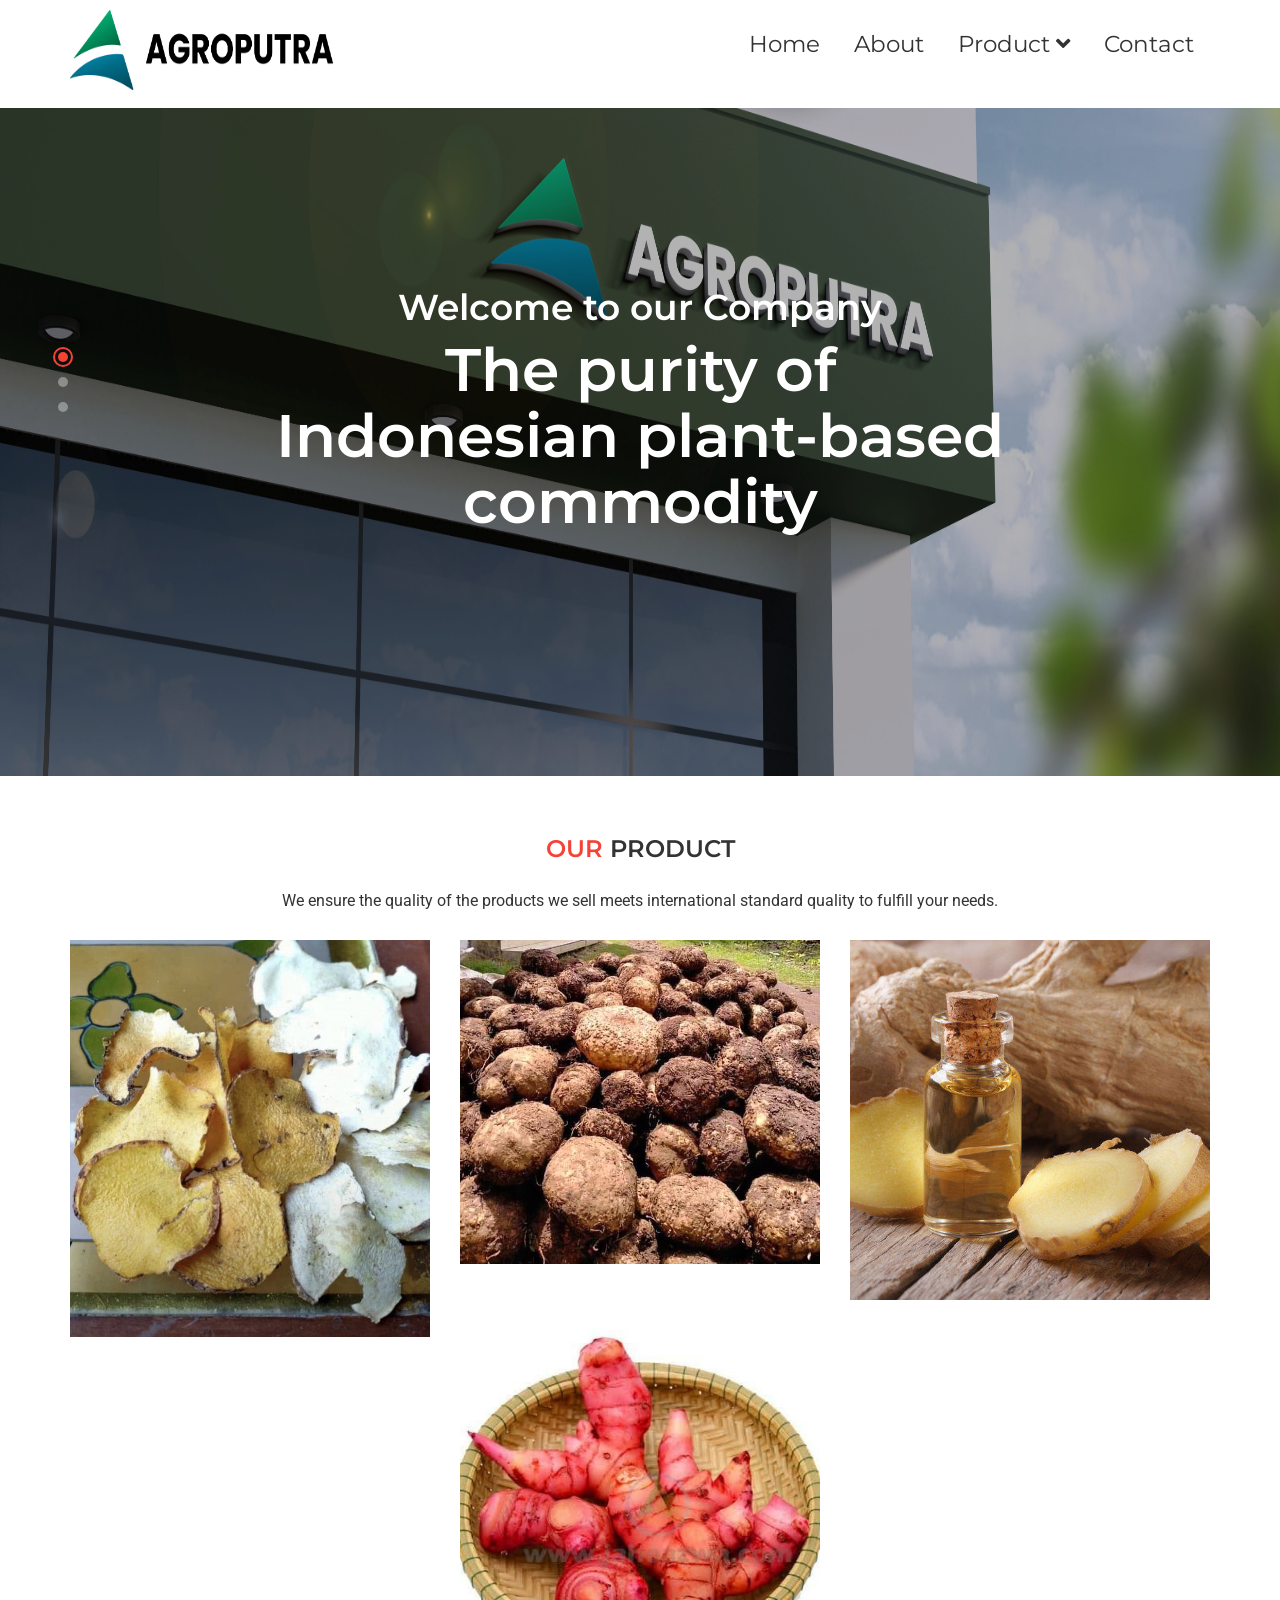
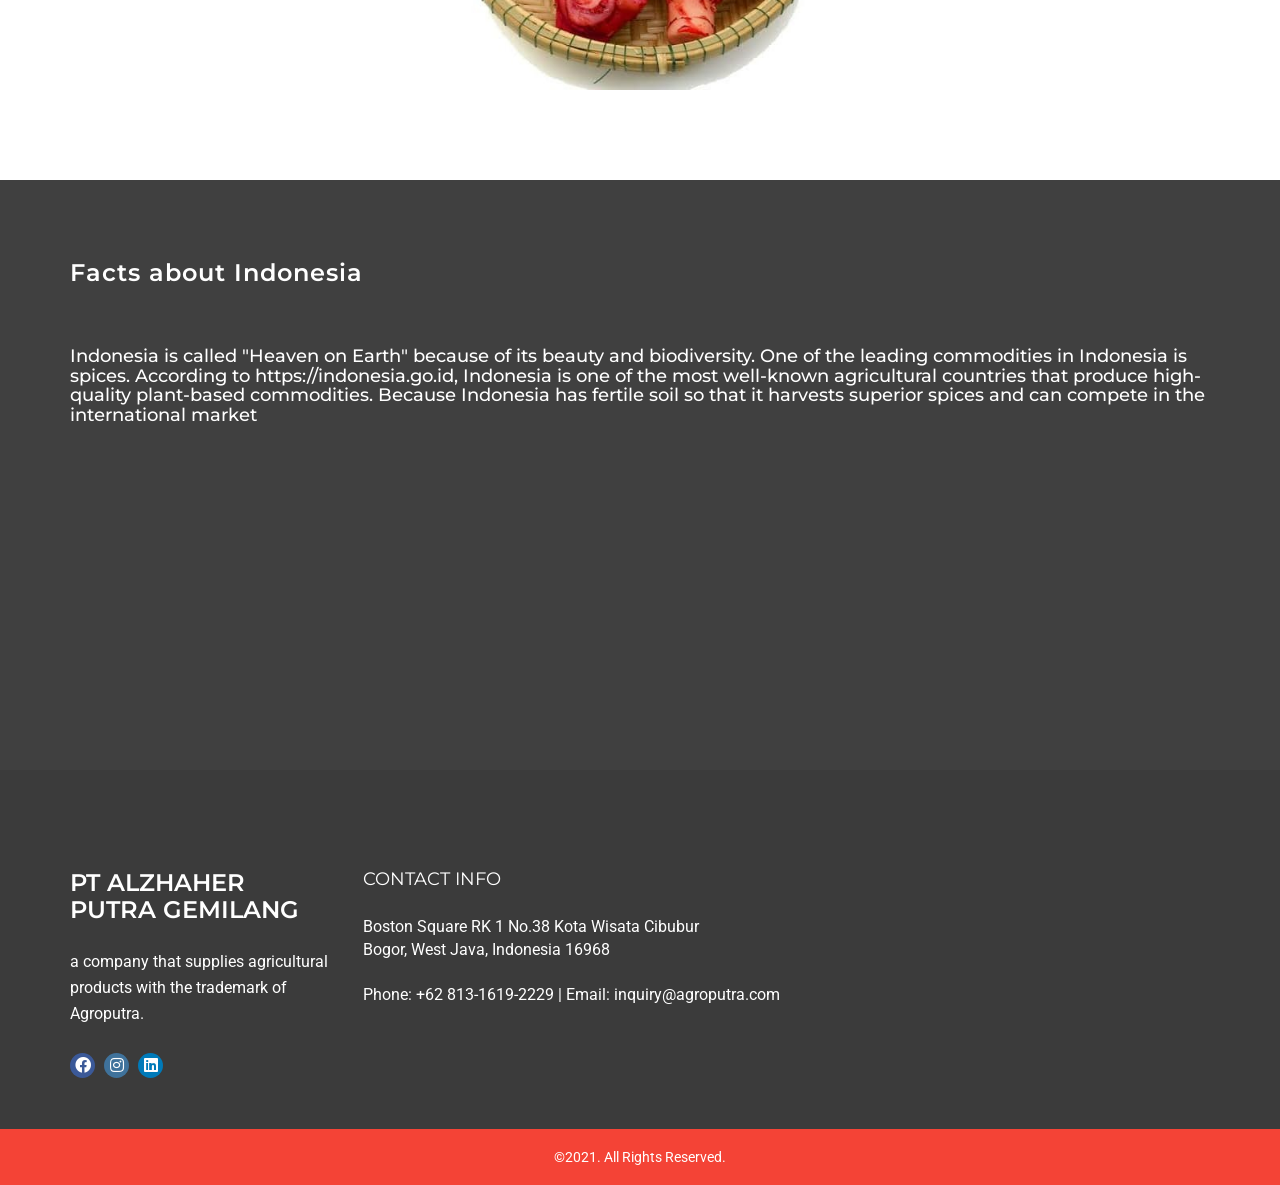
==== index.html @ 20c2b476 "eksporRempah" ====
<!doctype html>
<html class="no-js" lang="">
    
<!-- Mirrored from www.theasianweb.com/realestate/ by HTTrack Website Copier/3.x [XR&CO'2014], Wed, 30 Jun 2021 09:24:02 GMT -->
<head>
        <meta charset="utf-8">
        <meta http-equiv="x-ua-compatible" content="ie=edge">
        <title>Rempah Jaya | Home</title>
        <meta name="description" content="">
        <meta name="viewport" content="width=device-width, initial-scale=1">

        <link rel="apple-touch-icon" href="apple-touch-icon.html">
        <!-- Place favicon.ico in the root directory -->

        <!-- All CSS here -->
        <!-- bootstrap v3.3.6 CSS -->
        <link rel="stylesheet" href="css/bootstrap.min.css">
        <!-- animate CSS -->
        <link rel="stylesheet" href="css/animate.css">
        <!-- jquery-ui.min CSS -->
        <link rel="stylesheet" href="css/jquery-ui.min.css">
        <!-- bootstrap select CSS -->
        <link rel="stylesheet" href="css/bootstrap-select.min.css">
        <!-- magnific popup CSS -->
        <link rel="stylesheet" href="css/magnific-popup.css">
        <!-- owl.carousel CSS -->
        <link rel="stylesheet" href="css/owl.carousel.css">
        <!-- bxslider CSS -->
        <link rel="stylesheet" href="css/jquery.bxslider.css">
        <!-- slick CSS -->
        <link rel="stylesheet" href="css/slick.css">
        <link rel="stylesheet" href="css/slick-theme.css">
        <!-- font-awesome CSS -->
        <link rel="stylesheet" href="css/font-awesome.min.css">
        <!-- meanmenu css -->
        <link rel="stylesheet" href="css/meanmenu.min.css">
        <!-- style CSS -->
        <link rel="stylesheet" href="style.css">
        <!-- responsive CSS -->
        <link rel="stylesheet" href="css/responsive.css">
        <link href="fontawesome/css/fontawesome.css" rel="stylesheet">
        <link href="fontawesome/css/brands.css" rel="stylesheet">
        <link href="fontawesome/css/solid.css" rel="stylesheet">
        <!-- modernizr CSS -->
        <script src="js/vendor/modernizr-2.8.3.min.js"></script>
    </head>
    <body>
        <!--[if lt IE 8]>
            <p class="browserupgrade">You are using an <strong>outdated</strong> browser. Please <a href="http://browsehappy.com/">upgrade your browser</a> to improve your experience.</p>
        <![endif]-->

        <!-- Header Area -->
        <header>
        	<div class="header-v1">
            	<div class="header-top">
                	<div class="container">
                    </div>
                </div>
                <div class="header-navbar navbar-default navbar-fixed-top" style="background-color: white;">
                	<div class="container">
                    	<div class="row">
                        	<div class="col-md-3 col-sm-12 col-xs-12">
                            	<div class="header-logo">
                                	<a href="index.html">
                                        <img src="images/logo/logo-v1.png" alt="" style="margin-top: 5px;"/>
                                    </a>
                                </div>
                            </div>
                            <div class="col-md-9 col-sm-12 col-xs-12">
                                <div class="phone-menu"><i class="fa fa-bars show-menu" ></i></div>
                            	<div class="main-menu text-center" style="display: flex; justify-content: flex-end;">
                                	<nav class="navbar">
                                    	<ul>
                                        	<li class="">
                                                <a href="index.html" style="font-size: 23px;">Home</a>
                                                
                                            </li>
                                            <li><a href="about.html" style="font-size: 23px;">About</a></li>
                                            <li>
                                                <a style="font-size: 23px;">Product <i class="fa fa-angle-down"></i></a>
                                                <ul>
                                                    <li><a href="product-jahe.html">Ginger</a></li>
                                                    <li><a href="product-porang.html">Konjac</a></li>
                                                    <!-- <li><a href="product-moringa.html">Moringa</a></li> -->
                                                </ul>
                                            </li>
                                            <!-- <li><a href="agent-list.html">Teams</a></li> -->
                                            <!-- <li>
                                                <a>Pages <i class="fa fa-angle-down"></i></a>
                                            	<ul>
                                                	<li><a href="about.html">About us</a></li>
                                                    <li><a href="agent-list.html">Agent list</a></li>
                                                    <li><a href="agent-profile.html">Agent profile</a></li>
                                                    <li><a href="blog-grid.html">Blog grid</a></li>
                                                    <li><a href="blog-sidebar.html">Blog sidebar</a></li>
                                                    <li><a href="property-list-one.html">property-list-one</a></li>
                                                    <li><a href="property-list-two.html">property-list-two</a></li>
                                                    <li><a href="property-details-one.html">property-details-one</a></li>
                                                    <li><a href="property-details-two.html">property-details-two</a></li>
                                                    <li><a href="contact-us.html">Contact us</a></li>
                                                </ul>
                                           	</li> -->
                                            <!-- <li>
                                                <a>Blog <i class="fa fa-angle-down"></i></a>
                                                <ul>
                                                    <li><a href="blog-grid.html">Blog grid</a></li>
                                                    <li><a href="blog-sidebar.html">Blog sidebar</a></li>
                                                </ul>
                                            </li> -->
                                            <li><a href="contact-us.html" style="font-size: 23px;">Contact</a></li>
                                        </ul>
                                    </nav>
                                </div>
                            </div>
                        </div>
                    </div>
                </div>
            </div>
            <!-- mobile-menu-area start -->
            <div class="mobile-menu-area">
              <div class="container">
                <div class="row">
                  <div class="col-md-12">
                    <div class="mobile-menu">
                      <nav id="dropdown">                     
                        <ul>
                            <li class="active">
                                <a href="index.html">Home</a>
                                
                            </li>
                            <li><a href="about.html">About</a></li>
                            <li>
                                <a>Product <i class="fa fa-angle-down"></i></a>
                                <ul>
                                    <li><a href="product-jahe.html">Ginger</a></li>
                                    <li><a href="product-porang.html">Konjac</a></li>
                                    <!-- <li><a href="product-moringa.html">Moringa</a></li> -->
                                </ul>
                            </li>
                            <!-- <li><a href="agent-list.html">Teams</a></li> -->
                            <!-- <li>
                                <a>Pages <i class="fa fa-angle-down"></i></a>
                                <ul>
                                    <li><a href="about.html">About us</a></li>
                                    <li><a href="agent-list.html">Agent list</a></li>
                                    <li><a href="agent-profile.html">Agent profile</a></li>
                                    <li><a href="blog-grid.html">Blog grid</a></li>
                                    <li><a href="blog-sidebar.html">Blog sidebar</a></li>
                                    <li><a href="property-list-one.html">property-list-one</a></li>
                                    <li><a href="property-list-two.html">property-list-two</a></li>
                                    <li><a href="property-details-one.html">property-details-one</a></li>
                                    <li><a href="property-details-two.html">property-details-two</a></li>
                                    <li><a href="contact-us.html">Contact us</a></li>
                                </ul>
                               </li> -->
                            <!-- <li>
                                <a>Blog <i class="fa fa-angle-down"></i></a>
                                <ul>
                                    <li><a href="blog-grid.html">Blog grid</a></li>
                                    <li><a href="blog-sidebar.html">Blog sidebar</a></li>
                                </ul>
                            </li> -->
                            <li><a href="contact-us.html">Contact</a></li>
                        </ul>
                      </nav>
                    </div>          
                  </div>
                </div>
              </div>
            </div>
            <!-- mobile-menu-area end -->
        </header><!-- /Header Area -->
        <!--Slider Area -->
        <section class="slider-area">
        	<div class="slider-home1">
            	<div class="slider-item">
                    <img src="images/slider/slider1-v1.jpg" alt="" />
                    <div class="content-area">
                    	<div class="container">
                            <div class="row">
                                <div class="col-md-8 col-md-offset-2 col-sm-12 col-xs-12 text-center" style="margin-top: 100px;">
                                	<div class="slider-content">
                                        <h1 style="color:white;">Welcome to our Company</h1>
                                        <h1 class="larg">The purity of Indonesian plant-based commodity</h1>
                                        <!-- <p>Lorem ipsum dolor sit amet consectetur adipiscing elit. Proin tellus elit ultricies at semper consectetur felis. Fusce eget ligula ut libero placerat tempor vulputate </p> -->
                                        <!-- <a href="#" class="btn btn-a">More Details</a> -->
                                    </div>
                                </div>
                            </div>
                        </div>
                    </div>
               	</div><!--/single Slider-->
                <div class="slider-item">
                    <img src="images/slider/slider2-v1.jpeg" alt="" />
                    <div class="content-area">
                    	<div class="container">
                            <div class="row">
                                <div class="col-md-8 col-md-offset-2 col-sm-12 col-xs-12 text-center" style="margin-top: 100px;">
                                	<div class="slider-content">
                                        <h1 style="color: white;">Our Mission</h1>
                                        <h1 class="larg">Delivering organic and pesticide-free plant-based commodity</h1>
                                        <!-- <p>Lorem ipsum dolor sit amet consectetur adipiscing elit. Proin tellus elit ultricies at semper consectetur felis. Fusce eget ligula ut libero placerat tempor vulputate </p> -->
                                        <!-- <a href="#" class="btn btn-a">Read More</a> -->
                                    </div>
                                </div>
                            </div>
                        </div>
                    </div>
               	</div><!--/single Slider-->
                <div class="slider-item">
                    <img src="images/slider/slider3-v1.jpeg" alt="" />
                    <div class="content-area">
                    	<div class="container">
                            <div class="row">
                                <div class="col-md-8 col-md-offset-2 col-sm-12 col-xs-12 text-center" style="margin-top: 100px;">
                                	<div class="slider-content">
                                        <h1 style="color: white;">Heaven on Earth</h1>
                                        <h1 class="larg">Indonesia is a beautiful country that has biodiversity</h1>
                                        <!-- <p>Lorem ipsum dolor sit amet consectetur adipiscing elit. Proin tellus elit ultricies at semper consectetur felis. Fusce eget ligula ut libero placerat tempor vulputate </p> --> 
                                        <!-- <a href="#" class="btn btn-a">Learn More</a> -->
                                    </div>
                                </div>
                            </div>
                        </div>
                    </div>
               	</div><!--/single Slider-->
                <!-- <div class="slider-item">
                    <img src="images/slider/slider4-v1.jpg" alt="" />
                    <div class="content-area">
                    	<div class="container">
                            <div class="row">
                                <div class="col-md-8 col-md-offset-2 col-sm-12 col-xs-12 text-center">
                                	<div class="slider-content">
                                        <h1>We are offering the</h1>
                                        <h1 class="larg">Best Real Estate Deals</h1>
                                        <p>Lorem ipsum dolor sit amet consectetur adipiscing elit. Proin tellus elit ultricies at semper consectetur felis. Fusce eget ligula ut libero placerat tempor vulputate </p>
                                        <a href="#" class="btn btn-a">Read More</a>
                                    </div>
                                </div>
                            </div>
                        </div>
                    </div>
               	</div>/single Slider -->
            </div>
        </section><!--/Slider Area -->
        <!--Filter Area -->
        <!--/Filter Area -->
        <!--Feature Properties Area -->
        <section class="properties-area section">
        	<div class="container">
            	<div class="row">
                	<div class="col-md-8 col-md-offset-2 col-sm-12 col-xs-12">
                    	<div class="section-heading-v1 text-center">
                            <h3><span>Our</span> product</h3>
                            <p>We ensure the quality of the products we sell meets international standard quality to fulfill your needs.</p>
                        </div>
                    </div>
                </div>
                <div class="row">
                    <div class="col-md-4 col-sm-6 col-xs-12 properties-image">
                        <a href="images/properties/porang-chip.jpg">
                            <figure>
                               <img src="images/properties/porang-chip.jpg" alt=""/>
                                <span class="image-cap"><i class="fa fa-plus"></i></span>
                            </figure>
                        </a>
                    </div>
                    <div class="col-md-4 col-sm-6 col-xs-12 properties-image">
                        <a href="images/properties/porang.jpg">
                            <figure>
                               <img src="images/properties/porang.jpg" alt=""/>
                                <span class="image-cap"><i class="fa fa-plus"></i></span>
                            </figure>
                        </a>
                    </div>
                	<div class="col-md-4 col-sm-6 col-xs-12 properties-image">
                    	<a href="images/properties/pop2.jpg">
                            <figure>
                               <img src="images/properties/pop2.jpg" alt=""/>
                                <span class="image-cap"><i class="fa fa-plus"></i></span>
                            </figure>
                        </a>
                    </div><!--/Single properties-image-->
                    <div class="col-md-4 col-sm-6 col-xs-12 properties-image">
                        <a href="images/properties/red-ginger.jpg">
                            <figure>
                               <img src="images/properties/red-ginger.jpg" alt=""/>
                                <span class="image-cap"><i class="fa fa-plus"></i></span>
                            </figure>
                        </a>
                    </div><!--/Single properties-image-->
                   <!--/Single properties-image-->
                    <!--/Single properties-image-->
                    <!-- <div class="col-md-4 col-sm-6 col-xs-12 properties-image">
                    	<a href="images/properties/properties-5-v1.jpg">
                            <figure>
                               <img src="images/properties/properties-5-v1.jpg" alt=""/>
                                <span class="image-cap"><i class="fa fa-plus"></i></span>
                            </figure>
                        </a>
                    </div>/Single properties-image -->
                </div>
            </div>
        </section><!--Feature Properties Area -->
        <!--Feature Area -->
        <section class="feature-area section" style="background-image:url(images/feature/background.jpeg); margin-bottom: -60px;">
        	<div class="container">
            	<div class="row">
                	<div class=" col-sm-12 col-xs-12">
                    	<div class="feature-content">
                        	<h3>Facts about Indonesia</h3>
                            <h4>Indonesia is called "Heaven on Earth" because of its beauty and biodiversity. One of the leading commodities in Indonesia is spices. According to https://indonesia.go.id, Indonesia is one of the most well-known agricultural countries that produce high-quality plant-based commodities. Because Indonesia has fertile soil so that it harvests superior spices and can compete in the international market</h4>
                            <!-- <ul>
                            	<li>
                                    <h4><i class="fa fa-user"></i> Quality</h4>
                                    <p>Kita menjaga kualitas produk agar tetap fresh.
                                    </p>
                                </li>
                                <li>
                                    <h4><i class="fa fa-image"></i> Commitment</h4>
                                    <p>Kita berkomitmen menjaga bla bla bla.
                                    </p>
                                </li>
                                <li>
                                    <h4><i class="fa fa-image"></i> Kosong</h4>
                                    <p>Real Homes theme provides various templates to fulfill the needs of real estate agents.
                                    </p>
                                </li>
                            </ul> -->
                        </div>
                    </div>
                    <!-- <div class="col-md-8">
                    	<div class="feature-image text-center">
                            <img src="images/feature/feature-v1.jpg" alt=""/>
                        </div>
                    </div> -->
                </div>
            </div>
        </section><!--/Feature Area -->
        <!--Recent Properties Area -->
        <!--/Recent Properties Area -->
        <!-- Agent Area -->
        <!-- <section class="agent-area section" >
        	<div class="container">
            	<div class="row">
                	<div class="col-md-8 col-md-offset-2 col-sm-12 col-xs-12">
                        <div class="section-heading-v1 agent-header text-center">
                        	<h3><span style="color: red;">Real</span> estate <span>Agent</span></h3>
                            <p>Lorem ipsum dolor sit amet, consectetur adipiscing elit Praesent eget massa purusuis nec libero auctor pharetra enim ultricies felis quisque ornare felis sit amet sodales pellentesque.</p>
                        </div>
                  	</div>
                </div>
                <div class="row">
                	<div class="agent-slider-v1">
                    	<div class="col-md-12">
                        	<div class="agent-list text-center">
                                <div class="agent-image">
                                    <figure>
                                        <img src="images/agent/agent-1-v1.jpg" alt=""/>
                                        <span class="image-cap"><i class="fa fa-plus"></i></span>
                                    </figure>
                                </div>
                                <div class="content-agent">
                                	<h4><a href="#">Jasica Doron</a></h4>
                                    <p>Founder Real Estae</p>
                                    <ul>
                                    	<li><a href="#"><i class="fa fa-facebook"></i></a></li>
                                        <li><a href="#"><i class="fa fa-twitter"></i></a></li>
                                        <li><a href="#"><i class="fa fa-linkedin"></i></a></li>
                                        <li><a href="#"><i class="fa fa-skype"></i></a></li>
                                    </ul>
                                </div>
                            </div>
                        </div>
                        <div class="col-md-12">
                        	<div class="agent-list text-center">
                            	<div class="agent-image">
                                    <figure>
                                        <img src="images/agent/agent-2-v1.jpg" alt=""/>
                                        <span class="image-cap"><i class="fa fa-plus"></i></span>
                                    </figure>
                                </div>
                                <div class="content-agent">
                                	<h4><a href="#">Jame Bond</a></h4>
                                    <p>Founder Real Estae</p>
                                    <ul>
                                    	<li><a href="#"><i class="fa fa-facebook"></i></a></li>
                                        <li><a href="#"><i class="fa fa-twitter"></i></a></li>
                                        <li><a href="#"><i class="fa fa-linkedin"></i></a></li>
                                        <li><a href="#"><i class="fa fa-skype"></i></a></li>
                                    </ul>
                                </div>
                            </div>
                        </div>
                        <div class="col-md-12">
                        	<div class="agent-list text-center">
                            	<div class="agent-image">
                                    <figure>
                                        <img src="images/agent/agent-3-v1.jpg" alt=""/>
                                        <span class="image-cap"><i class="fa fa-plus"></i></span>
                                    </figure>
                                </div>
                                <div class="content-agent">
                                	<h4><a href="#">Hemai Smith</a></h4>
                                    <p>Founder Real Estae</p>
                                    <ul>
                                    	<li><a href="#"><i class="fa fa-facebook"></i></a></li>
                                        <li><a href="#"><i class="fa fa-twitter"></i></a></li>
                                        <li><a href="#"><i class="fa fa-linkedin"></i></a></li>
                                        <li><a href="#"><i class="fa fa-skype"></i></a></li>
                                    </ul>
                                </div>
                            </div>
                        </div>
                        <div class="col-md-12">
                        	<div class="agent-list text-center">
                            	<div class="agent-image">
                                    <figure>
                                        <img src="images/agent/agent-4-v1.jpg" alt=""/>
                                        <span class="image-cap"><i class="fa fa-plus"></i></span>
                                    </figure>
                                </div>
                                <div class="content-agent">
                                	<h4><a href="#">Hemai Smith</a></h4>
                                    <p>Founder Real Estae</p>
                                    <ul>
                                    	<li><a href="#"><i class="fa fa-facebook"></i></a></li>
                                        <li><a href="#"><i class="fa fa-twitter"></i></a></li>
                                        <li><a href="#"><i class="fa fa-linkedin"></i></a></li>
                                        <li><a href="#"><i class="fa fa-skype"></i></a></li>
                                    </ul>
                                </div>
                            </div>
                        </div>
                        <div class="col-md-12">
                        	<div class="agent-list text-center">
                            	<div class="agent-image">
                                    <figure>
                                        <img src="images/agent/agent-3-v1.jpg" alt=""/>
                                        <span class="image-cap"><i class="fa fa-plus"></i></span>
                                    </figure>
                                </div>
                                <div class="content-agent">
                                	<h4><a href="#">Hemai Smith</a></h4>
                                    <p>Founder Real Estae</p>
                                    <ul>
                                    	<li><a href="#"><i class="fa fa-facebook"></i></a></li>
                                        <li><a href="#"><i class="fa fa-twitter"></i></a></li>
                                        <li><a href="#"><i class="fa fa-linkedin"></i></a></li>
                                        <li><a href="#"><i class="fa fa-skype"></i></a></li>
                                    </ul>
                                </div>
                            </div>
                        </div>
                        <div class="col-md-12">
                        	<div class="agent-list text-center">
                            	<div class="agent-image">
                                    <figure>
                                        <img src="images/agent/agent-1-v1.jpg" alt=""/>
                                        <span class="image-cap"><i class="fa fa-plus"></i></span>
                                    </figure>
                                </div>
                                <div class="content-agent">
                                	<h4><a href="#">Hemai Smith</a></h4>
                                    <p>Founder Real Estae</p>
                                    <ul>
                                    	<li><a href="#"><i class="fa fa-facebook"></i></a></li>
                                        <li><a href="#"><i class="fa fa-twitter"></i></a></li>
                                        <li><a href="#"><i class="fa fa-linkedin"></i></a></li>
                                        <li><a href="#"><i class="fa fa-skype"></i></a></li>
                                    </ul>
                                </div>
                            </div>
                        </div>
                    </div>
                </div>
            </div>
        </section>/Agent Area -->
        <!--Testimonial-->
        <!-- <section class="testimonial-area testimonial-v1  section">
        	<div class="container">
            	<div class="row">
                	<div class="col-md-8 col-md-offset-2 col-sm-12 col-xs-12">
                    	<div class="section-heading-v1 text-center">
                        	<h3><span>WHAT</span> CLIENT SAY</h3>
                       </div>
                  	</div>
                </div>
                <div class="row">
                	<div class="col-md-12 text-center">
                    	<div class="client-content">
                        	<blockquote>
                        	<p>Lorem ipsum dolor sit amet consectetur adipiscing elit. Duis ac volutpat dolor. Phasellus et risus ut tortor molestie maximus. Nulla lacinia mi sit amet consectetur scelerisque. Nulla vitae tortor vel mauris porttitor sodales. </p>
                            </blockquote>
                            <blockquote>
                            <p>Lorem ipsum dolor sit amet consectetur adipiscing elit. Duis ac volutpat dolor. Phasellus et risus ut tortor molestie maximus. Nulla lacinia mi sit amet consectetur scelerisque. Nulla vitae tortor vel mauris porttitor sodales. </p>
                            </blockquote>
                            <blockquote>
                            <p>Lorem ipsum dolor sit amet consectetur adipiscing elit. Duis ac volutpat dolor. Phasellus et risus ut tortor molestie maximus. Nulla lacinia mi sit amet consectetur scelerisque. Nulla vitae tortor vel mauris porttitor sodales. </p>
                            </blockquote>
                        </div>
                    </div>
                    <div class="col-md-12">
                    	<div class="client-img text-center">
                        	<a data-slide-index="0" href="#">
                            	<div class="over-img"><img src="images/client/client-1.jpg" alt=""/></div>
                                <h4>Jasica Doron</h4>
                                <p>Happy seller</p>
                            </a>
                            <a data-slide-index="1" href="#">
                            	<div class="over-img"><img src="images/client/client-2.jpg" alt=""/></div>
                                <h4>Jame Bond</h4>
                                <p>Happy seller</p>
                            </a>
                            <a data-slide-index="2" href="#">
                            	<div class="over-img"><img src="images/client/client-3.jpg" alt=""/></div>
                                <h4>Hemai Smith</h4>
                                <p>Happy seller</p>
                            </a>
                        </div>
                    </div>
                </div>
            </div>
        </section>/Testimonial -->
        <!--Subscribe-->
        <!-- <section class="subscribe-area">
        	<div class=" container-fluid">
            	<div class="row">
                	<div class="col-md-5">
                    	<div class="subs-content">
                        	<h3>SUBSCRIBE NEWSLETTER</h3>
                            <span></span>
                        </div>
                    </div>
                    <div class="col-md-7">
                    	<form>
                        	<input type="email" placeholder="enter email here..."/>
                            <button type="submit" class="btn">SEND</button>
                        </form>
                    </div>
                </div>
            </div>
        </section>/Subscribe -->
        <!--Footer-->
        <footer >
        	<div class="footer-top">
            	<div class="container">
                	<div class="row">
                    	<div class="col-md-3 col-sm-6 col-xs-12">
                            <div class="footer-about">
                            	<!-- <img src="images/logo/logo-v1.png" alt=""/> -->
                                <h3>PT ALZHAHER PUTRA GEMILANG</h3>
                                
                                <p>a company that supplies agricultural products with the trademark of Agroputra. </p>
                            	<ul>
                                	<li><a href="#" class="facebook"><i class="fab fa-facebook"></i></a></li>
                                    <!-- <li><a href="#" class="twitter"><i class="fa fa-twitter"></i></a></li> -->
                                    <li><a href="#" class="instagram"><i class="fab fa-instagram"></i></a></li>
                                    <li><a href="#" class="linkedin"><i class="fab fa-linkedin"></i></a></li>
                                    <!-- <li><a href="#" class="feed"><i class="fa fa-feed"></i></a></li> -->
                                </ul>
                            </div>
                        </div>
                        <!-- <div class="col-md-3 col-sm-6 col-xs-12">
                            <div class="footer-properties footer-content-area">
                        	    <h4>Recent properties</h4>
                                <div class="prop-list">
                                	<div class="prop-image floatleft"><img src="images/footer/footer-1-v1.jpg" alt=""/></div>
                                    <div class="prop-details text-left">
                                        <h5><a href="#">2186 Rinehart Road</a></h5>
                                        <p>Doral, FL 33178</p>
                                        <strong>$ 72,000</strong>
                                    </div>
                                </div>
                                <div class="prop-list">
                                    <div class="prop-image floatleft"><img src="images/footer/footer-2-v1.jpg" alt=""/></div>
                                    <div class="prop-details text-left">
                                        <h5><a href="#">2186 Rinehart Road</a></h5>
                                        <p>Doral, FL 33178</p>
                                        <strong>$ 72,000</strong>
                                    </div>
                                </div>
                            </div>
                        </div> -->
                        <!-- <div class="col-md-3 col-sm-6 col-xs-12">
                             <div class="footer-twitter footer-content-area">
                            	<h4>Latest Tweets </h4>
                                <div class="twitter-content">
                                    <p>
                                    Check out 'Candor - Responsive WordPress Blog Theme'
                                    </p>
                                    <a href="#">https://t.co/uoieooee</a>
                                    <span>15 days ago</span>
                                </div>
                                <div class="twitter-content">
                                    <p>
                                    How to debug your WordPress website?
                                    </p>
                                    <a href="#">https://t.co/woureoroi</a>
                                    <span>29 days ago</span>
                                </div>
                            </div>
                        </div> -->
                        <div class="col-md-6 col-sm-6 col-xs-12">
                            <div class="footer-contact footer-content-area">
                            	<h4>Contact info</h4>
                                    <div class="contact-content">
                                    	<address>
                                        	<span>Boston Square RK 1 No.38 Kota Wisata Cibubur</span>
                                            <span>Bogor, West Java, Indonesia 16968</span>
                                        </address>
                                        
                                        <p><span>Phone: +62 813-1619-2229 | Email: inquiry@agroputra.com</span></p>
                                        <p>
                                            <!-- <span>Email: inquiry@agroputra.com</span> -->
                                            <!-- <span>Web: www.realestate.com</span> -->
                                        </p>
                                    </div>
                            </div>
                        </div>
                    </div>
                </div>
            </div>
            <div class="footer-last last-v1">
                <div class="container">
                    <div class="row">
                        <div class="col-md-12 text-center">
                            <p>©2021. All Rights Reserved. </p>
                        </div>
                    </div>
                </div>
            </div>
        </footer><!--/Footer-->
		<!-- All JS here -->
        <!-- jquery latest version -->
        <script src="js/vendor/jquery-1.12.0.min.js"></script>
        <!-- bootstrap JS -->
        <script src="js/bootstrap.min.js"></script>
        <!-- owl.carousel JS -->
        <script src="js/owl.carousel.min.js"></script>
        <!-- bootstrap select JS -->
        <script src="js/bootstrap-select.min.js"></script>
        <!-- magnific popup JS -->
        <script src="js/jquery.magnific-popup.min.js"></script>
        <!-- jquery-ui JS -->
        <script src="js/jquery-ui.min.js"></script>
        <!-- wow JS -->
        <script src="js/wow.min.js"></script>
        <!-- bxslider JS -->
        <script src="js/jquery.bxslider.min.js"></script>
        <!-- counterup JS -->
        <script src="js/jquery.counterup.min.js"></script>
        <script src="js/waypoints.min.js"></script>
        <!-- slick JS -->
        <script src="js/slick.min.js"></script>
        <!-- meanmenu js -->
        <script src="js/jquery.meanmenu.js"></script>
        <!-- plugins JS -->
        <script src="js/plugins.js"></script>
        <!-- main JS -->
        <script src="js/main.js"></script>
    </body>

<!-- Mirrored from www.theasianweb.com/realestate/ by HTTrack Website Copier/3.x [XR&CO'2014], Wed, 30 Jun 2021 09:26:56 GMT -->
</html>
---- style.css ----
@import url('https://fonts.googleapis.com/css?family=Lato:300,400,700,900|Montserrat:400,700|Roboto:300,400,500,700,900');
/*-------------------------------------
    Template Name: Real Estate html5 Template 
    Template URI: http://periodicitems.com/
    Description: Responsive Real Estate html5 template
    Author: periodicitems
    Author URI: http://periodicitems.com/
    Version: 1.0
---------------------------------------
    
    CSS INDEX
    ===================
  
  1. Theme Default CSS (body, link color, section etc)
    1.1 Reset CSS 
  2. Header area start here
    2.1 Home-v1 header area
    2.2 Home-v2 header area
    2.3 Home-v3 header area
  3. Slider area start here 
    3.1 Home-v1 silder area start here 
    3.2 Home-v2 silder area start here 
    3.3 Home-v3 silder area start here 
  4. Filter area start here
    4.1 Home-v1 filter area start here 
    4.2 Home-v3 filter area start here 
  5. Feature Properties area start here
    5.1 Home-v1 feature properties area start here
    5.2 Home-v3 feature properties area start here
  6. Recent properties area start here
    6.1 Home-v1 recent properties area start here
    6.2 Home-v2 recent properties area start here
    6.3 Property details area start here
    6.4 Property list page  area start here
  7. Amazing Featurs area start here
  8. Agent area start here
    8.1 Home-v1 agent area start here
    8.2 Home-v2 agent area start here
    8.3 Home-v3 agent area start here
    8.4 Agent page start here
    8.5 Agent profile start here
  9. Testimonial area start here
    9.1 Home-v1 testimonial area start here
    9.2 Home-v2 testimonial area start here
  10. Blog area start here
    10.1 Home-v2 Blog area start here
  11. Gallery area start here
    11.1 Home-v2 gallery area start here
    11.2 Home-v3 gallery area start here
  12. Partner area start here
  13. Get Started area start here
  14. About us area start here
  15. Services area start here
  16. Skill area start here
  17. Contact us area start here
  13. Subscribe area start here
    13.1 Home-v1 subscribe area start here
    13.2 Home-v3 subscribe area start here
  14. Footer area start here
    14.1 Home-v1 footer area start here
    14.2 Home-v2 footer area start here
    14.3 Home-v3 footer area start here


---------------------------------------*/
/*....................................
1. Theme Default CSS
....................................*/
html,
body {
  height: 100%;
  font-size: 16px;
  color: #333333;
  font-family: 'Roboto', sans-serif;
  vertical-align: baseline;
  line-height: 26px;
  font-weight: 400;
}
/*....................................
1.1 Reset CSS 
....................................*/
.section {
  margin-top: 60px;
  margin-bottom: 60px;
}
.section-heading-v1 h3,
.section-heading-v1 h2 {
  text-transform: uppercase;
}
.section-heading-v2 h3 {
  text-transform: uppercase;
  margin: 0 0 15px;
}
.section-heading-v2 p {
  padding: 0 40px;
}
.section-heading-v3 h2 {
  text-transform: capitalize;
  margin: 0 0 15px;
}
.btn-a {
  color: #fff;
  padding: 10px 25px;
  border-radius: 5px;
}
.btn-b {
  color: #fff;
  padding: 10px 10px;
  border-radius: 5px;
}
.btn-l {
  color: #333333;
  font-size: 16px;
  font-weight: 500;
}
.btn-a:focus,
.btn-b:focus {
  outline: 0;
}
.btn-a:hover,
.btn-a:active,
.btn-b:hover,
.btn-b:active {
  color: #fff;
}
#scrollUp {
  bottom: 20px;
  right: 20px;
  padding: 6px 10px;
  background: #fff;
  border: 1px solid #cccccc;
  color: #333333;
}
.floatleft {
  float: left;
}
.floatright {
  float: right;
}
.alignleft {
  float: left;
  margin-right: 15px;
  margin-bottom: 26px;
}
.alignright {
  float: right;
  margin-left: 15px;
  margin-bottom: 26px;
}
.aligncenter {
  display: block;
  margin: 0 auto 26px;
}
h1,
h2,
h3,
h4,
h5,
h6 {
  margin: 0 0 26px;
  font-weight: 600;
  font-family: 'Montserrat', sans-serif;
}
p {
  margin: 0 0 26px;
}
a {
  transition: all 0.5s ease 0s;
  text-decoration: none;
}
a:active,
a:hover {
  outline: 0 none;
  text-decoration: none;
}
a:focus {
  outline: 0px solid;
  text-decoration: none;
}
img {
  max-width: 100%;
  height: auto;
}
ul {
  list-style: outside none none;
  margin: 0;
  padding: 0;
}
input,
textarea {
  border: 1px solid #e9e9e9;
  transition: all 0.5s ease 0s;
  font-size: 14px;
}
input:focus,
input:active,
textarea:focus,
textarea:active {
  border: 1px solid #cccccc;
  outline: none;
  box-shadow: none;
}
button {
  border: 1px solid transparent;
  transition: all 0.5s ease 0s;
  font-size: 14px;
}
button:focus,
button:active {
  border: 1px solid transparent;
  outline: none;
  box-shadow: none;
}
.fix {
  overflow: hidden;
}
.clear {
  clear: both;
}
::-moz-selection {
  background: #f44336;
  text-shadow: none;
}
::selection {
  background: #f44336;
  text-shadow: none;
}
.browserupgrade {
  margin: 26px  0;
  background: #f44336;
  color: #fff;
  padding: 26px 0;
}
/*Banner Area*/
.banner-area {
  background-position: center;
  background-repeat: no-repeat;
  background-size: cover;
  position: relative;
  height: 300px;
}
.banner-area:before {
  content: '';
  position: absolute;
  left: 0;
  right: 0;
  height: 300px;
  background: rgba(0, 0, 0, 0.75);
}
.banner-area .banner-content {
  margin: 118px 0;
}
.banner-area .banner-content h3 {
  color: #fff;
  margin: 0 0 10px;
  letter-spacing: 1px;
  text-transform: uppercase;
}
.banner-area .banner-content ul > li {
  display: inline-block;
  color: #fff;
}
.banner-area .banner-content ul > li a {
  color: #fff;
  font-size: 18px;
}
.banner-area .banner-content ul > li a span {
  color: #f44336;
}
/*owl carousel pagination customize*/
.owl-theme .owl-pagination {
  position: absolute;
}
.owl-theme .owl-pagination .owl-page {
  display: block;
}
.owl-theme .owl-pagination .owl-page span {
  margin-bottom: 15px;
  color: #00cc66;
  width: 10px !important;
  height: 10px !important;
  background: #cccccc !important;
}
.owl-pagination .owl-page.active span:before,
.owl-theme .owl-controls.clickable .owl-page:hover span:before {
  content: '';
  position: absolute;
  padding: 8px;
  border-radius: 50%;
  margin-left: -10px;
  margin-top: -5px;
}
/*owl carousel navigation customize*/
.owl-theme .owl-buttons {
  position: absolute;
}
.owl-theme .owl-controls .owl-buttons div {
  color: transparent;
  zoom: 0;
  margin: 0 2px;
  padding: 0px 9px 2px 0;
  font-size: 12px;
  border-radius: 0px;
  background: transparent;
  opacity: 1;
}
.owl-theme .owl-controls .owl-buttons .owl-prev:before,
.owl-theme .owl-controls .owl-buttons .owl-next:before {
  position: absolute;
  font-family: 'fontawesome';
  color: black;
  font-size: 14px;
  color: #cccccc;
  top: 0px;
  padding: 2px;
  width: 32px;
  height: 30px;
  border: 1px solid #ddd;
  transition: all 0.5s ease 0s;
}
.owl-theme .owl-controls .owl-buttons .owl-prev:before {
  content: "\f177";
}
.owl-theme .owl-controls .owl-buttons .owl-next:before {
  content: "\f178";
}
.owl-theme .owl-controls .owl-buttons .owl-prev:hover:before,
.owl-theme .owl-controls .owl-buttons .owl-next:hover:before {
  color: #fff;
}
/*magnific Popup  customize*/
.mfp-title {
  display: none;
}
.mfp-arrow .mfp-arrow-left .mfp-prevent-close,
.mfp-arrow .mfp-arrow-right .mfp-prevent-close {
  color: black !important;
}
.mfp-arrow-left:after,
.mfp-arrow-left:before {
  border-right: none !important;
}
.mfp-arrow-right:after,
.mfp-arrow-right:before {
  border-left: none !important;
}
.mfp-arrow-left:before {
  content: "\f104";
  font-family: FontAwesome;
  position: absolute;
  color: #fff;
  font-size: 5em;
  left: 85%;
}
.mfp-arrow-right:before {
  content: "\f105";
  font-family: FontAwesome;
  position: absolute;
  color: #fff;
  font-size: 5em;
  left: -105%;
}
/*....................................
2. Header area start here
....................................*/
header {
  position: relative;
  z-index: 999;
}
header .header-navbar {
  border: none;
  border-radius: 0;
  margin-bottom: 0;
  padding: 0;
  line-height: 100%;
}
header .header-navbar .main-menu nav ul li,
header .main-menu-v2 .menu-hiden nav ul li {
  display: inline-block;
  position: relative;
}
header .header-navbar .main-menu nav ul > li > a,
header .main-menu-v2 .menu-hiden nav ul > li > a {
  background-color: transparent;
  font-size: 16px;
  color: #333333;
  border-bottom: 2px solid transparent;
  line-height: 86px;
  font-family: 'Montserrat', sans-serif;
  transition: all 0.5s ease 0s;
}
header .header-navbar .main-menu nav ul > li > ul,
header .main-menu-v2 .menu-hiden nav ul > li > ul {
  width: 210px;
  top: 100%;
  left: -10px;
  background: #f5f5f5;
  z-index: 9 !important;
  visibility: visible;
  text-align: left;
  padding: 15px;
  background: #fff none repeat scroll 0 0;
  -webkit-box-shadow: 0px 8px 12px 0px rgba(0, 0, 0, 0.1);
  -moz-box-shadow: 0px 8px 12px 0px rgba(0, 0, 0, 0.1);
  box-shadow: 0px 8px 12px 0px rgba(0, 0, 0, 0.1);
  position: absolute;
  max-height: 0;
  max-width: 0;
  transform: perspective(600px) rotateX(-90deg);
  transform-origin: 0 0 0;
  transition: transform 0.5s ease 0s, opacity 0.6s ease 0s, max-height 0.6s step-end 0s, max-width 0.6s step-end 0s, padding 0.6s step-end 0s;
  opacity: 0;
  visibility: hidden;
  z-index: 99;
}
header .header-navbar .main-menu nav ul > li:hover > ul,
header .main-menu-v2 .menu-hiden nav ul > li:hover > ul {
  max-height: 3000px;
  max-width: 3000px;
  opacity: 1;
  visibility: visible;
  transform: perspective(600px) rotateX(0deg);
  transition: transform 0.5s ease 0s, opacity 0.2s ease 0s, max-height 0s step-end 0s, max-width 0s step-end 0s, padding 0s step-end 0s;
  z-index: 9999999;
}
header .header-navbar .main-menu nav ul > li > ul > li,
header .main-menu-v2 .menu-hiden nav ul > li > ul > li {
  display: block;
  width: 180px;
  border-bottom: 1px dotted #fff;
  transition: all 0.5s ease 0s;
}
header .header-navbar .main-menu nav ul > li > ul > li:last-child,
header .main-menu-v2 .menu-hiden nav ul > li > ul > li:last-child {
  border-bottom: none;
}
header .main-menu-v2 .menu-hiden nav ul > li > ul > li:hover {
  background-color: #035dd8;
}
header .header-navbar .main-menu nav ul > li > ul > li > a,
header .main-menu-v2 .menu-hiden nav ul > li > ul > li > a {
  font-weight: 400;
  display: block !important;
  text-align: left;
  color: #fff !important;
  font-size: 12px;
  line-height: 30px;
  transition: all 0.5s ease 0s;
  padding: 4px 10px 4px !important;
  border: none !important;
}
header .header-navbar .main-menu nav ul > li > ul > li > a:hover,
header .main-menu-v2 .menu-hiden nav ul > li > ul > li > a:hover {
  padding-left: 15px !important;
  color: #fff !important;
}
header .header-navbar .main-menu nav ul > li a:hover,
header .main-menu-v2 .menu-hiden nav ul > li a:hover {
  background-color: transparent;
}
/*....................................
2.1 Home-v1 header area
....................................*/
header .header-top {
  background-color: #f5f5f5;
  color: #666666;
}
header .header-top .social-list {
  text-align: right;
}
header .header-top .top-contacts,
header .header-top .top-social {
  font-family: 'Montserrat', sans-serif;
  font-size: 12px;
}
header .header-top .top-contacts li {
  padding: 6px 15px 6px 0px;
  display: inline-block;
}
header .header-top .top-social li {
  padding: 6px 0px 6px 15px;
  display: inline-block;
}
header .header-top .top-social li a {
  color: #666666;
}
header .header-top .top-social li a:hover {
  color: #f44336;
}
header .header-navbar .header-logo img {
  padding-top: 5px;
  padding-bottom: 5px;
  line-height: 80px;
  height: 90px;
  position: relative;
}
header .header-v1 .header-navbar .phone-menu,
header .header-v3 .header-navbar .phone-menu {
  width: 100%;
  text-align: right;
  background: #333333;
  display: none;
}
header .header-v1 .header-navbar .phone-menu i,
header .header-v3 .header-navbar .phone-menu i {
  display: inline-block;
  padding: 10px 0;
  font-size: 24px;
  margin-right: 26px;
  color: #fff;
}
header .header-v1 .header-navbar .main-menu nav ul > li > a:hover {
  color: #f44336;
}
header .header-v1 .header-navbar .main-menu nav ul > li.active > a {
  border-color: #f44336;
  color: #f44336;
}
header .header-v1 .header-navbar .main-menu nav ul > li > ul {
  background: #f44336;
  margin-top: 4px;
}
header .header-v1 .header-navbar .main-menu nav ul > li > ul > li:hover {
  background: #ea2112;
}
header .header-v1 .header-navbar .main-menu nav ul > li > a {
  padding: 33px 15px 36px 15px;
}
header .header-navbar .submit-property .submit-btn {
  font-size: 14px;
  font-weight: 700;
  text-transform: uppercase;
  line-height: 86px;
  font-family: 'Montserrat', sans-serif;
  background-color: #f44336;
  cursor: pointer;
  transform: all 0.5s ease 0s;
}
header .header-navbar .submit-property .submit-btn:hover {
  background: #ea2112;
}
header .header-navbar .submit-property .submit-form {
  position: absolute;
  right: 0;
  width: 230px;
  margin-top: 3px;
  padding: 15px 20px;
  display: none;
  border-radius: 5px;
  box-shadow: 0px 10px 20px 6px rgba(0, 0, 0, 0.1);
  z-index: 999;
  background-color: #fff;
}
header .header-navbar .submit-property .submit-form ul {
  width: 100%;
}
header .header-navbar .submit-property .submit-form ul > li {
  display: block;
  padding-bottom: 10px;
}
header .header-navbar .submit-property .submit-form ul > li:last-child {
  padding-bottom: 0;
}
header .header-navbar .submit-property .submit-form ul > li form {
  padding-top: 20px;
}
header .header-navbar .submit-property .submit-form ul > li form input {
  width: 100%;
  padding: 5px;
  margin-bottom: 10px;
}
header .header-navbar .submit-property .submit-form ul > li > p {
  margin: 0 0 10px 0;
  padding: 0;
}
header .header-navbar .submit-property .submit-form ul > li > ul > li > .close-form:hover {
  cursor: pointer;
}
header .header-navbar .submit-property .submit-form ul > li > .sbform-btn {
  display: block;
  color: #fff;
  padding: 10px;
}
header .header-navbar .submit-property .submit-form ul > li > .sbform-btn.login {
  background-color: #115683;
}
header .header-navbar .submit-property .submit-form ul > li > .sbform-btn.login:hover {
  background-color: #0c3856;
}
header .header-navbar .submit-property .submit-form ul > li > .sbform-btn.btn-facebook {
  background-color: #3b5998;
}
header .header-navbar .submit-property .submit-form ul > li > .sbform-btn.btn-facebook:hover {
  background-color: #253a67;
}
header .header-navbar .submit-property .submit-form ul > li > .sbform-btn.btn-google {
  background-color: #dd4b39;
}
header .header-navbar .submit-property .submit-form ul > li > .sbform-btn.btn-google:hover {
  background-color: #942113;
}
header .header-navbar .submit-property .submit-form ul > li > .sbform-btn.btn-yahoo {
  background-color: #410093;
}
header .header-navbar .submit-property .submit-form ul > li > .sbform-btn.btn-yahoo:hover {
  background-color: #23004e;
}
header .header-navbar .submit-property .submit-form ul > li > ul > li > p {
  font-weight: 500;
  font-size: 14px;
}
/*....................................
2.2 Home-v2 header area
....................................*/
header .header-v2 {
  position: absolute;
  left: 0;
  right: 0;
  text-align: center;
}
header .main-menu-v2 {
  padding: 20px 60px 0;
}
header .main-menu-v2 a {
  font-size: 28px;
  color: #fff;
}
header .main-menu-v2 .menu-hiden {
  display: none;
  position: absolute;
  top: 0;
  right: 72px;
  background-color: #fff;
  width: 100%;
  z-index: 99;
}
header .main-menu-v2 .menu-hiden nav ul > li > a {
  display: block;
  padding: 5px 15px;
  line-height: 60px;
  cursor: pointer;
}
header .main-menu-v2 .menu-hiden nav ul > li > a:hover {
  color: #3984eb;
}
header .main-menu-v2 .menu-hiden nav ul > li > ul {
  background-color: #3984eb;
  margin-left: 10px;
}
header .main-menu-v2 .menu-hiden nav ul > li:last-child {
  float: right;
}
header .main-menu-v2 .menu-hiden nav ul > li.close-menu > a {
  font-size: 28px;
}
header .social-link {
  position: absolute;
  right: 10px;
  top: 18px;
}
header .social-link ul li {
  display: inline-block;
}
header .social-link ul li a {
  color: #fff ;
  padding: 2px;
  font-size: 18px;
  display: block;
}
header .social-link ul li a:hover {
  color: #3984eb;
}
/*....................................
2.3 Home-v3 header area
....................................*/
header .header-v3 {
  background-color: #f5f5f5;
}
header .header-v3 .header-navbar .main-menu nav ul > li {
  padding: 0 10px;
  cursor: pointer;
}
header .header-v3 .header-navbar .main-menu nav ul > li > a {
  padding: 4px 4px;
  border: 1px solid transparent;
}
header .header-v3 .header-navbar .main-menu nav ul > li > a:before {
  position: absolute;
  content: '';
}
header .header-v3 .header-navbar .main-menu nav ul > li:hover > a {
  color: #00abec;
  border: 1px solid #00abec;
}
header .header-v3 .header-navbar .main-menu nav ul > li > ul {
  background: #00abec;
}
header .header-v3 .header-navbar .main-menu nav ul > li > ul > li {
  transition: all 0.5s ease 0s;
}
header .header-v3 .header-navbar .main-menu nav ul > li > ul > li:hover {
  background-color: #0385b7;
}
header .login-btn a {
  background-color: #00abec;
  line-height: 86px;
}
header .login-btn a:hover {
  background-color: #0385b7;
}
/*....................................
3. Slider area start here
....................................*/
.slider-area {
  position: relative;
}
/*....................................
3.1 Home-v1 silder area start here
....................................*/
.slider-area .slider-home1 {
  position: relative;
  z-index: 9;
  width: 100%;
}
.slider-area .slider-home1 .slider-item img {
  width: 100%;
  height: 776px;
  background-repeat: no-repeat;
  background-position: center;
  background-size: cover;
}
.slider-area .slider-home1 .slider-item .content-area {
  position: absolute;
  left: 0;
  right: 0;
  top: 0;
  bottom: 0;
  z-index: 9;
  background-color: rgba(0, 0, 0, 0.3);
  color: #fff;
}
.slider-area .slider-home1 .slider-item .content-area .slider-content {
  padding-top: 25%;
}
.slider-area .slider-home1 .slider-item .content-area .slider-content h1 {
  color: #f44336;
  margin: 0 0 10px;
}
.slider-area .slider-home1 .slider-item .content-area .slider-content h1.larg {
  font-size: 60px;
  color: #fff;
}
.slider-area .slider-home1 .slider-item .content-area .slider-content p {
  letter-spacing: 1px;
}
.slider-area .slider-home1 .slider-item .content-area .slider-content a {
  background-color: #f44336;
}
.slider-area .slider-home1 .slider-item .content-area .slider-content a:hover {
  background-color: #ea2112;
}
/*Home one slider pagination customize*/
.slider-area .owl-theme .owl-pagination {
  bottom: 45%;
  left: 4%;
}
.slider-area .owl-theme .owl-controls .owl-page.active span,
.slider-area .owl-theme .owl-controls.clickable .owl-page:hover span {
  background: #f44336 !important;
}
.slider-area .owl-pagination .owl-page.active span:before,
.slider-area .owl-theme .owl-controls.clickable .owl-page:hover span:before {
  border: 2px solid #f44336;
}
/*....................................
3.2 Home-v2 silder area start here
....................................*/
.slider-area.slider-v2 {
  background: #f5f5f5;
}
.slider-area .slider-single .slider-content {
  display: table-cell;
  vertical-align: middle;
  left: 0;
  height: 662px;
}
.slider-area .slider-single .slider-content span {
  font-size: 36px;
  font-weight: 100;
}
.slider-area .slider-single .slider-content h1 {
  font-size: 48px;
}
.slider-area .slider-single .slider-content p {
  padding-right: 90px;
}
.slider-area .slider-single .slider-content a {
  background-color: #3984eb;
}
.slider-area .slider-single .slider-content a:hover {
  background-color: #035dd8;
}
.slider-area .slider-images {
  position: absolute;
  width: 50%;
  background: #000;
  float: right;
  right: 0;
  bottom: 0;
  top: 0;
}
.slider-area .slider-images img {
  width: 100%;
  height: 100%;
  background-size: cover;
  background-repeat: no-repeat;
}
/*owl carousel navigation customize*/
.slider-area .owl-theme .owl-buttons {
  bottom: 20px;
}
.slider-area .owl-theme .owl-buttons .owl-prev:hover:before,
.owl-theme .owl-buttons .owl-next:hover:before {
  background: #3984eb;
}
/*....................................
3.3 Home-v3 silder area start here
....................................*/
.map-area {
  background-repeat: no-repeat;
  position: relative;
  background-size: cover;
  background-position: center;
  width: 100%;
  height: 676px;
}
/*....................................
4. Filter area start here
....................................*/
.filter-area.filter-v1 .box ul {
  margin: 0 0 15px;
}
.filter-area .box ul li {
  display: inline-block;
}
/*....................................
4.1 Home-v1 filter area start here 
....................................*/
.filter-v1 {
  position: relative;
  margin-top: -145px;
  z-index: 99;
}
.filter-area.filter-v1 .filter {
  margin: 0!important;
  background: #f5f5f5;
}
.filter-area.filter-v1 .filter.heading h4 {
  padding: 20px 0px;
  margin: 0;
  color: #333333;
}
.filter-area.filter-v1 .heading {
  border-bottom: 1px solid #dddddd;
  border-radius: 5px 5px 0px 0px;
}
.filter-area.filter-v1 .box {
  padding: 26px 0px 40px 0px;
}
.filter-area.filter-v1 .box ul li {
  padding-right: 10px;
}
.filter-area.filter-v1 .box ul li:last-child {
  padding-right: 0px;
}
.filter-area.filter-v1 .box .range,
.filter-area.filter-v1 .box .search-btn {
  width: 170px;
  height: 45px;
}
.filter-area.filter-v1 .box .range p {
  margin: 0 0 5px;
  display: inline-block;
  font-size: 14px;
  color: #333333;
}
.filter-area.filter-v1 .box .range p label {
  text-align: left;
  width: 30%;
  background-color: transparent;
  font-weight: 400;
}
.filter-area.filter-v1 .box .range p input {
  border: 0;
  text-align: right;
  width: 65%;
  background-color: transparent;
}
.filter-area.filter-v1 .box .range .range-box {
  width: 165px;
}
.filter-area.filter-v1 .box .search-btn a {
  width: 100%;
  margin: 15px 0px 0px;
  background-color: #f44336;
}
.filter-area.filter-v1 .box .search-btn a:hover {
  background-color: #ea2112;
}
.filter-area.filter-v1 .filter-box-shadow {
  width: 100%;
  height: 80px;
  background-image: url(images/filter-box-shadow.png);
  position: relative;
  background-repeat: no-repeat;
  background-size: cover;
  background-position: center;
}
/* Select bootstrap*/
.filter-v1 .btn-group > .btn {
  border: 1px solid #333333;
  padding: 10px;
}
.filter-v1 .btn-group > .btn:focus,
.filter-v1 .btn-group > .btn:active,
.filter-v1 .btn-group > .btn:active:focus,
.filter-v1 .btn-group > .btn:focus:active {
  border: 1px solid #333333 !important;
  outline: none !important;
  background-color: #fff !important;
  box-shadow: none;
}
.filter-v1 .btn-group > .btn:hover {
  background: #f5f5f5;
}
.filter-v1 .box ul > li .btn-group {
  width: 170px !important;
}
.filter-v1 .box ul > li .btn-group ul > li {
  display: block;
}
.filter-v1 .box ul > li .btn-group .caret {
  color: transparent;
}
.filter-v1 .box ul > li .btn-group .caret:after {
  content: "\f107";
  position: absolute;
  text-shadow: none;
  speak: none;
  -webkit-font-smoothing: antialiased;
  font-family: 'fontawesome';
  font-weight: normal;
  font-variant: normal;
  line-height: 1;
  text-transform: none;
  color: black;
  font-size: 18px;
  top: -12px;
  right: -2px;
}
/*Jquery ui slider*/
.filter-v1 .ui-slider-horizontal {
  height: 8px;
  background: #cccccc;
}
.filter-v1 .ui-slider-horizontal .ui-slider-handle {
  margin-left: 0;
}
.filter-v1 .ui-slider .ui-slider-handle {
  width: 8px;
  height: 18px;
}
.filter-v1 .ui-widget-content {
  border: none;
}
.filter-v1 .ui-widget-content .ui-state-default {
  border: none;
  background: #cccccc;
}
.filter-v1 .ui-corner-all {
  border-radius: 0;
}
.filter-v1 .ui-widget-header {
  background-color: #f44336;
}
/*....................................
4.2 Home-v3 filter area start here 
....................................*/
.filter-area.filter-v3 {
  background-color: #f5f5f5;
}
.filter-area.filter-v3 .box {
  padding: 70px 0;
}
.filter-area.filter-v3 .box ul {
  margin: 0 0 40px;
}
.filter-area.filter-v3 .box ul:last-child {
  margin: 0;
}
.filter-area.filter-v3 .box ul.details-search {
  display: flex;
}
.filter-area.filter-v3 .box ul li {
  padding-right: 10px;
  padding-left: 10px;
}
.filter-area.filter-v3 .box ul li:first-child {
  padding-left: 0px;
}
.filter-area.filter-v3 .box ul li:last-child {
  padding-right: 0px;
}
.filter-area.filter-v3 .box .range,
.filter-area.filter-v3 .box .search-btn {
  width: 172px;
}
.filter-area.filter-v3 .box .range label {
  width: 100%;
  text-align: left;
  background-color: transparent;
  font-weight: 400;
}
.filter-area.filter-v3 .box .range input {
  border: 0;
  background-color: transparent;
  text-align: center;
}
.filter-area.filter-v3 .box .range .range-box {
  width: 162px;
  margin: 0 5px 0 0 ;
}
.filter-area.filter-v3 .box .search-btn a {
  padding: 12px 0;
  font-size: 18px;
  width: 100%;
  border-radius: 0;
  background-color: #00abec;
}
.filter-area.filter-v3 .box .search-btn a:hover {
  background-color: #0385b7;
}
/* Select bootstrap*/
.filter-v3 .btn-group > .btn {
  border: 1px solid #cccccc;
  padding: 12px;
  font-size: 18px;
  border-radius: 0;
  background-color: #f5f5f5 !important;
  transition: all 0.5s ease 0s;
}
.filter-v3 .btn-group > .btn:hover {
  background-color: #fff !important;
}
.filter-v3 .btn-group > .btn:focus,
.filter-v3 .btn-group > .btn:active,
.filter-v3 .btn-group > .btn:active:focus,
.filter-v3 .btn-group > .btn:focus:active {
  border: 1px solid #cccccc !important;
  outline: none !important;
  box-shadow: none;
}
.filter-v3 .box ul > li .btn-group {
  width: 267px !important;
}
.filter-v3 .box ul > li .range .btn-group {
  width: 172px !important;
}
.filter-v3 .box ul > li .btn-group ul > li {
  display: block;
}
.filter-v3 .box ul > li .btn-group .caret {
  color: #cccccc;
  padding: 1px;
}
/*Jquery ui slider*/
.filter-v3 .ui-slider-horizontal {
  height: 8px;
  background: #cccccc;
}
.filter-v3 .ui-slider-horizontal .ui-slider-handle {
  margin-left: 0;
}
.filter-v3 .ui-slider .ui-slider-handle {
  width: 18px;
  height: 18px;
  margin-left: -1px;
  border-radius: 100%;
}
.filter-v3 .ui-widget-content {
  border: none;
}
.filter-v3 .ui-widget-content .ui-state-default {
  border: none;
  background: #00abec;
}
.filter-v3 .ui-widget-header {
  background-color: #333;
}
/*....................................
5. Feature Properties area start here
....................................*/
/*....................................
5.1 Home-v1 feature properties area start here
....................................*/
.properties-area h3 span {
  color: #f44336;
}
.properties-area .properties-image {
  margin-bottom: 30px;
  position: relative;
}
.properties-area .properties-image figure .image-cap {
  position: absolute;
  top: 45%;
  left: 15px;
  right: 15px;
  text-align: center;
  color: #fff;
  bottom: 0;
  font-size: 22px;
  opacity: 0;
  transition: all 0.5s ease 0s;
}
.properties-area .properties-image figure:hover .image-cap {
  opacity: 1;
}
.properties-area .properties-image figure:before {
  content: '';
  position: absolute;
  left: 50%;
  right: 50%;
  top: 50%;
  bottom: 50%;
  background: rgba(0, 0, 0, 0.75);
  opacity: 0;
  transition: all 0.5s ease 0s;
}
.properties-area .properties-image figure:hover:before {
  content: '';
  position: absolute;
  left: 15px;
  right: 15px;
  top: 0;
  bottom: 0;
  background: rgba(0, 0, 0, 0.75);
  opacity: 1;
}
/*....................................
5.2 Home-v3 feature properties area start here
....................................*/
.properties-area.properties-v3 h2 > span {
  color: #00abec;
}
.properties-area.properties-v3 .feature-slider {
  margin: auto;
}
.properties-area.properties-v3 .feature-slider .feature-item figure {
  display: flex;
}
.properties-area.properties-v3 .feature-slider .feature-item figure span {
  position: absolute;
  right: 15px;
  z-index: 1;
}
.properties-area.properties-v3 .feature-slider .feature-item figure span:before {
  content: '';
  position: absolute;
  left: -12px;
  top: -12px;
  height: 50px;
  width: 22px;
  transform: rotate(-24deg);
  background-color: #00abec;
}
.properties-area.properties-v3 .feature-slider .feature-item figure span strong {
  position: relative;
  font-weight: 300;
  font-size: 18px;
  color: #fff;
  background-color: #00abec;
  padding: 8px 35px;
  letter-spacing: 1px;
  display: inline-block;
  z-index: 999;
}
.properties-area.properties-v3 .feature-slider .feature-item figure img {
  width: 100%;
  position: relative;
  display: inline-block;
}
.properties-area.properties-v3 .feature-slider .feature-item figure .feature-slider-content {
  position: absolute;
  color: #fff;
  bottom: -100%;
  background-color: rgba(0, 0, 0, 0.75);
  left: 15px;
  right: 15px;
  padding: 60px 0;
  transition: all 0.5s ease 0s;
}
.properties-area.properties-v3 .feature-slider .feature-item:hover figure .feature-slider-content {
  bottom: 0;
}
.properties-area.properties-v3 .feature-slider .feature-item figure .feature-slider-content h2 {
  font-weight: 300;
  margin: 0 0 10px;
}
.properties-area.properties-v3 .feature-slider .feature-item figure .feature-slider-content h4 {
  font-weight: 300;
}
.properties-area.properties-v3 .feature-slider .feature-item figure .feature-slider-content ul > li {
  display: inline-block;
}
.properties-area.properties-v3 .feature-slider .feature-item figure .feature-slider-content ul > li > i {
  font-size: 18px;
}
.properties-area.properties-v3 .feature-slider .feature-item figure .feature-slider-content ul > li > i:hover {
  cursor: pointer;
}
/*owl carousel customize*/
.properties-area.properties-v3 .owl-theme .owl-pagination {
  padding-top: 25px;
  display: inline-flex;
  position: relative;
}
.properties-area.properties-v3 .owl-theme .owl-controls .owl-page.active span,
.properties-area.properties-v3 .owl-theme .owl-controls.clickable .owl-page:hover span {
  background: #00abec !important;
}
.properties-area.properties-v3 .owl-pagination .owl-page.active span:before,
.properties-area.properties-v3 .owl-theme .owl-controls.clickable .owl-page:hover span:before {
  border: 2px solid #00abec;
}
/*....................................
6. Recent properties area start here
....................................*/
/*....................................
6.1 Home-v1 recent properties area start here
....................................*/
.recent-properties-area {
  position: relative;
}
.recent-properties-area h3 span {
  color: #f44336;
}
.recent-properties-area .properties-slider .properties-slider-item .item-single {
  height: 350px;
  margin: 0 0 30px;
  display: block;
}
.recent-properties-area .properties-slider .properties-slider-item .item-single img {
  height: 350px;
  width: 100%;
}
.recent-properties-area .properties-slider .properties-slider-item .slider-content-area {
  background: #f5f5f5;
}
.recent-properties-area .properties-slider .properties-slider-item .item-single .content-properties {
  height: 350px;
  display: table-cell;
  vertical-align: middle;
  width: 100%;
  padding: 0 50px;
}
.recent-properties-area .properties-slider .properties-slider-item .item-single .content-properties h4 {
  font-size: 20px;
  font-family: 'Roboto', sans-serif;
}
.recent-properties-area .properties-slider .properties-slider-item .item-single .content-properties p {
  margin: 0 0 70px;
}
.recent-properties-area .properties-slider .properties-slider-item .item-single .content-properties ul li {
  display: inline-block;
}
.recent-properties-area .properties-slider .properties-slider-item .item-single .content-properties ul li strong {
  font-size: 24px;
  font-weight: 500;
  font-family: 'Roboto', sans-serif;
}
.recent-properties-area .properties-slider .properties-slider-item .item-single .content-properties a {
  color: #333333;
}
.recent-properties-area .properties-slider .properties-slider-item .item-single .content-properties a:hover {
  color: #f44336;
}
/*owl carousel navigation customize*/
.recent-properties-area .owl-theme .owl-buttons {
  top: -125px;
  right: -6px;
}
.recent-properties-area .owl-theme .owl-controls .owl-buttons .owl-prev:before,
.recent-properties-area .owl-theme .owl-controls .owl-buttons .owl-next:before {
  padding: 0;
  width: 28px;
  height: 26px;
}
.recent-properties-area .owl-theme .owl-controls .owl-buttons .owl-prev:before,
.recent-properties-area .owl-theme .owl-controls .owl-buttons .owl-next:before {
  color: #333333;
}
.recent-properties-area .owl-theme .owl-buttons .owl-prev:hover:before,
.recent-properties-area .owl-theme .owl-buttons .owl-next:hover:before {
  background: #f44336;
  color: #fff;
}
/*....................................
6.2 Home-v2 recent properties area start here
....................................*/
.properties-area .properties-slider2 .item-single {
  border: 1px solid #ddd;
  margin: 0 0 26px;
  box-shadow: none;
  transition: all 0.5s ease 0s;
}
.properties-area .properties-slider2 .item-single:hover {
  box-shadow: 0px 10px 20px 6px rgba(0, 0, 0, 0.1);
}
.properties-area .properties-slider2 .item-single strong {
  position: absolute;
  top: 10px;
  left: 25px;
  color: #fff;
  z-index: 99;
}
.properties-area .properties-slider2 .item-single .slidesimage {
  margin: 0 0 26px;
  position: relative;
}
.properties-area .properties-slider2 .item-single .slidesimage figure img {
  width: 100%;
}
.properties-area .properties-slider2 .item-single .slidesimage figure .image-cap {
  position: absolute;
  top: 45%;
  left: 15px;
  right: 15px;
  text-align: center;
  color: #fff;
  bottom: 0;
  font-size: 22px;
  opacity: 0;
  transition: all 0.5s ease 0s;
}
.properties-area .properties-slider2 .item-single:hover .slidesimage figure .image-cap {
  opacity: 1;
}
.properties-area .properties-slider2 .item-single .slidesimage figure:before {
  content: '';
  position: absolute;
  left: 50%;
  right: 50%;
  top: 50%;
  bottom: 50%;
  opacity: 0;
  transition: all 0.5s ease 0s;
}
.properties-area .properties-slider2 .item-single:hover .slidesimage figure:before {
  content: '';
  position: absolute;
  left: 0;
  right: 0;
  top: 0;
  bottom: 0;
  background: rgba(0, 0, 0, 0.75);
  opacity: 1;
}
.properties-area .properties-slider2 .item-single .content-slider {
  padding: 0 5px 20px 5px;
}
.properties-area .properties-slider2 .item-single .content-slider h4 {
  font-size: 20px;
  margin: 0 0 10px;
  transition: all 0.5s ease 0s;
}
.properties-area .properties-slider2 .item-single:hover .content-slider h4 {
  color: #3984eb;
}
.properties-area .properties-slider2 .item-single .content-slider ul > li {
  display: inline-block;
  padding-right: 10px;
}
.properties-area .properties-slider2 .item-single .content-slider ul > li:last-child {
  padding-right: 0;
}
.properties-area .properties-slider2 .item-single .content-slider ul > li > i {
  transition: all 0.5s ease 0s;
}
.properties-area .properties-slider2 .item-single:hover .content-slider ul > li > i {
  color: #3984eb;
}
/*owl carousel navigation customize*/
.properties-area .owl-theme .owl-buttons {
  top: -118px;
  right: 9px;
}
.properties-area .owl-theme .owl-controls .owl-buttons .owl-prev:before,
.properties-area .owl-theme .owl-controls .owl-buttons .owl-next:before {
  padding: 0;
  width: 28px;
  height: 26px;
}
.properties-area .owl-theme .owl-controls .owl-buttons .owl-prev:before,
.properties-area .owl-theme .owl-controls .owl-buttons .owl-next:before {
  color: #333333;
}
.properties-area .owl-theme .owl-buttons .owl-prev:hover:before,
.properties-area .owl-theme .owl-buttons .owl-next:hover:before {
  background: #3984eb;
  color: #fff;
}
/*....................................
6.3 Property details area start here
....................................*/
.property-details-area i {
  color: #f44336;
}
.property-details-area .content-details-one {
  position: relative;
  color: #000000;
}
.property-details-area .content-details-one h3 {
  font-weight: 500;
  font-family: 'Roboto', sans-serif;
  color: #000000;
}
.property-details-area .content-details-one .top-details {
  margin: 0 0 75px;
}
.property-details-area .content-details-one h4,
.property-details-area .single-more h4 {
  font-family: 'Roboto', sans-serif;
  font-weight: 500;
}
.property-details-area .content-details-one .top-details h4 {
  font-family: 'Roboto', sans-serif;
}
.property-details-area .content-details-one .last-details {
  color: #000000;
}
.property-details-area .content-details-one .last-details ul {
  display: inline-block;
  padding-right: 80px;
  margin: 0 0 75px;
}
.property-details-area .content-details-one .last-details ul:last-child {
  padding-right: 0;
}
.property-details-area .content-details-one .last-details ul > li {
  font-weight: 500;
}
.property-details-area .content-details-one .last-details a {
  background-color: #f44336;
}
.property-details-area .content-details-one .last-details a:hover {
  background-color: #ea2112;
}
.property-details-area .booknow-btn {
  margin: 26px 0 0;
}
.property-details-area .booknow-btn a {
  background-color: #f44336;
}
.property-details-area .booknow-btn a:hover {
  background-color: #ea2112;
}
.property-more-area h4 {
  font-family: 'Roboto', sans-serif;
}
.agent-property {
  margin: 0 0 30px;
}
.agent-property .agent-image {
  display: block;
}
.agent-property .agent-image img {
  width: 100%;
  display: block;
}
.agent-property a {
  color: #333;
}
.agent-property p {
  padding: 5px 0 0 20px;
  display: table;
  margin: 0;
}
.agent-property p span {
  display: block;
  font-size: 14px;
}
.property-details-area .single-descrip {
  position: relative;
  display: inline-block;
  width: 100%;
  margin: 0 0 60px;
}
.property-details-area .single-descrip h4 {
  font-family: 'Roboto', sans-serif;
  display: block;
}
.property-details-area .single-descrip .bg-photo {
  width: 728px;
  display: inline-block;
}
.property-details-area .single-descrip .bg-photo img {
  width: 100%;
}
.property-details-area .single-descrip .sm-photo a {
  margin: 5px 0;
  display: inline-block;
}
.property-details-area .single-descrip .sm-photo a:first-child {
  margin-top: 0;
}
.property-details-area .single-descrip .sm-photo a:last-child {
  margin-bottom: 0;
}
.property-details-area .single-descrip .sm-photo a img {
  width: 125px;
  height: 94px;
}
.property-details-area .single-descrip .sm-photo a.active {
  background-color: #000;
}
.property-details-area .single-descrip .sm-photo a.active img {
  opacity: 0.5;
}
.property-details-area .single-descrip h4.sm-head {
  color: #646464;
  font-weight: 500;
}
.property-details-area .single-descrip p.out-mar {
  margin: 0;
}
.property-details-area .single-descrip ul {
  display: inline-block;
  width: 33%;
}
.property-details-area .single-descrip ul:last-child {
  padding-right: 0;
  position: absolute;
}
.property-details-area .single-descrip ul > li {
  font-weight: 500;
}
.single-more {
  display: block;
  margin: 0 0 60px;
}
.single-more ul {
  display: block;
  position: relative;
}
.single-more ul li {
  margin: 0 0 10px;
}
.single-more ul li:last-child {
  margin: 0;
}
.single-more ul li .btn-group {
  width: 100% !important;
  border-color: #cccccc;
}
.single-more ul li.half-filter .btn-group {
  width: 50% !important;
  float: left;
  margin: 0 0 60px;
}
.single-more ul li.list-half1 .btn-group {
  padding-right: 10px;
}
.single-more ul li.list-half2 .btn-group {
  padding-left: 10px;
}
.single-more ul li .btn-group button {
  height: 50px;
}
.single-more ul li .btn-group button:hover,
.single-more ul li .btn-group button:active,
.single-more ul li .btn-group button:focus {
  background-color: #f5f5f5 !important;
}
.single-more ul li .btn-group .filter-option {
  color: #cccccc;
}
.single-more ul li .btn-group .caret {
  color: #cccccc;
}
.single-more .featured-property {
  margin: 0 0 20px;
  display: inline-block;
}
.single-more .featured-property:last-child {
  margin: 0;
}
.single-more .featured-details {
  padding: 0 0 0 20px;
  display: table;
}
.single-more .featured-details h4 {
  font-weight: 400;
  color: #222222;
  margin: 0 0 10px;
  font-family: 'Lato', sans-serif;
}
.single-more .featured-details a {
  color: #333;
}
.single-more .featured-details p {
  margin: 0 0 5px;
  line-height: 20px;
}
.single-more .featured-details a p {
  font-weight: 600;
}
.single-more .featured-details p span {
  font-size: 12px;
  line-height: 0;
}
.single-more .featured-details strong {
  font-size: 20px;
  font-weight: 400;
  color: #f44336;
}
/*slick slider */
.property-details-area .slick-list {
  position: relative;
  display: block;
  overflow: hidden;
  margin: 0;
  padding: 0 !important;
  z-index: 9;
}
.property-details-area .photo-slider button {
  margin-top: 0;
  top: 50%;
  position: absolute;
  width: 25px;
  height: 25px;
  background: none;
  border-radius: 100%;
  color: #fff;
  border: 1px solid #fff;
  width: 40px;
  height: 40px;
  font-size: 0;
  color: #f44336;
  transition: all 0.5s ease 0s;
  z-index: 99;
}
.property-details-area .photo-slider button:hover {
  background-color: #f44336;
  border: 1px solid #f44336;
}
.property-details-area .photo-slider .slick-next {
  right: 0;
}
.property-details-area .photo-slider .slick-prev {
  left: 0;
}
.property-details-area .photo-slider .slick-next:before {
  content: '\f101';
  font-family: 'fontawesome';
}
.property-details-area .photo-slider .slick-prev:before {
  content: '\f100';
  font-family: 'fontawesome';
}
/*bxSlider*/
.property-details-area .single-descrip .bx-wrapper {
  max-width: 710px !important;
  display: inline-block;
  float: right;
  margin: 0;
}
.property-details-area .single-descrip .bx-wrapper .bx-viewport {
  margin: 0;
  border: none;
  left: 0;
}
/*....................................
6.4 Property list page  area start here
....................................*/
.property-list-area h4 {
  font-weight: 400;
}
.property-list-area h3 {
  font-weight: 400;
  font-family: 'Lato', sans-serif;
}
.property-list-area .property-list-all .search-box {
  margin: 0 0 50px;
}
.property-list-area .property-list-all .search-box form input {
  width: 80%;
  border-radius: 3px;
  padding: 8px 10px;
}
.property-list-area .property-list-all .search-box form button {
  background-color: transparent;
  border-radius: 3px;
  color: #333;
  border: 1px solid #cccccc;
  padding: 8px 40px;
}
.property-list-area .property-list-all .property-list .single-property {
  margin: 0 0 30px;
  z-index: 999;
}
.property-list-area .property-list-all .property-list .single-property figure {
  background-color: #000;
}
.property-list-area .property-list-all .property-list .single-property figure img {
  width: 100%;
  opacity: 1;
  transition: all 0.5s ease 0s;
}
.property-list-area .property-list-all .property-list .single-property:hover figure img {
  opacity: 0.6;
}
.property-list-area .property-list-all .property-list .single-property .property-list-content {
  position: absolute;
  left: 15px;
  right: 15px;
  bottom: -10%;
  padding-top: 30px;
  border-radius: 50px 50px 0 0;
  background-color: rgba(0, 0, 0, 0.75);
  opacity: 0;
  transition: all 0.5s ease 0s;
}
.property-list-area.list-one .property-list-all .property-list .single-property .property-list-content {
  position: absolute;
  left: 15px;
  right: 15px;
  bottom: -10%;
  padding-top: 30px;
  border-radius: 50px 50px 0 0;
  background-color: rgba(255, 255, 255, 0.75);
  opacity: 0;
  transition: all 0.5s ease 0s;
}
.property-list-area .property-list-all .property-list .single-property:hover .property-list-content {
  opacity: 1;
  bottom: 0;
}
.property-list-area .property-list-all .property-list .single-property .property-list-content h3 {
  font-weight: 400;
  font-family: 'Roboto', sans-serif;
  margin: 0 0 10px;
  color: #fff;
}
.property-list-area .property-list-all .property-list .single-property .property-list-content p {
  color: #fff;
  font-size: 14px;
}
.property-list-area.list-one .property-list-all .property-list .single-property .property-list-content h3,
.property-list-area.list-one .property-list-all .property-list .single-property .property-list-content p {
  color: #333333;
}
.property-list-area .property-list-all .filter-bar {
  margin: 0 0 26px;
}
.property-list-area .property-list-all .filter-bar ul {
  display: inline-block;
  position: relative;
}
.property-list-area .property-list-all .filter-bar ul li {
  display: inline-block;
  font-size: 13px;
  color: #555555;
}
.property-list-area .property-list-all .filter-bar ul.short li {
  padding-left: 15px;
}
.property-list-area .property-list-all .filter-bar ul.short li:first-child {
  padding-left: 0;
}
.property-list-area .property-list-all .filter-bar ul li a {
  color: #333;
  width: 26px;
  height: 26px;
  text-align: center;
  display: inline-table;
}
.property-list-area .property-list-all .filter-bar ul > li .btn-group {
  width: auto;
}
.property-list-area .property-list-all .filter-bar ul > li .btn-group button {
  width: auto !important;
  font-size: 13px;
  color: #555555;
}
.property-list-area .property-list-all .filter-bar ul > li .btn-group ul > li {
  display: table-footer-group;
  width: 100%;
  position: relative;
}
.property-list-area .property-list-all .filter-bar ul li a.active {
  background-color: #f44336;
  color: #fff;
}
.property-list-area .property-list-all .filter-bar ul li a i {
  padding-top: 6px;
}
.property-list-area .property-list-all .list-property {
  margin: 0 0 30px;
  z-index: 9999;
}
.property-list-area .property-list-all .list-property figure {
  margin: 0 0 10px;
}
.property-list-area .property-list-all .list-property h3,
.property-list-area .property-list-all .list-property h4 {
  font-family: 'Roboto', sans-serif;
  font-weight: 400;
  margin: 0 0 8px;
  color: #444;
  line-height: 1.5em;
}
.property-list-area .property-list-all .list-property h3 a {
  color: #444444;
}
.single-more .range label {
  font-weight: 500;
  font-size: 16px;
  color: #444444;
  margin: 0 0 10px;
}
.single-more .range input {
  background-color: transparent;
  border: none;
  color: #cccccc;
}
.single-more .search-btn {
  display: block;
  padding: 8px 0;
  width: 100%;
  background-color: #f44336;
}
.single-more .search-btn:hover {
  background-color: #ea2112;
}
.pagin ul li {
  display: inline-block;
  padding: 2px;
}
.pagin ul li:first-child {
  padding-left: 0;
}
.pagin ul li:last-child {
  padding-right: 0;
}
.pagin ul li span {
  width: 40px;
  height: 40px;
  border: 1px solid #cccccc;
  display: inline-block;
  border-radius: 100%;
  padding-top: 6px;
  cursor: pointer;
  background-color: transparent;
  transition: all 0.5s ease 0s;
}
.pagin ul li span:hover {
  background-color: #f44336;
  color: #fff;
}
.pagin ul li span.active {
  border: 1px solid #f44336;
  color: #f44336;
}
.pagin ul li span.active:hover {
  color: #fff;
}
/*Jquery ui slider*/
.single-more .ui-slider-horizontal {
  height: 8px;
  background: #cccccc;
}
.single-more .ui-slider-horizontal .ui-slider-handle {
  margin-left: 0;
}
.single-more .ui-slider .ui-slider-handle {
  width: 18px;
  height: 18px;
  margin-left: -5px;
  border-radius: 100%;
}
.single-more .ui-widget-content {
  border: none;
}
.single-more .ui-widget-content .ui-state-default {
  border: none;
  background: #f44336;
}
.single-more .ui-widget-header {
  background: #f44336;
}
/*....................................
7. Amazing Featurs area start here
....................................*/
.feature-area {
  background-position: center;
  background-repeat: no-repeat;
  background-size: cover;
  background-attachment: fixed;
  height: 650px;
}
.feature-area:before {
  content: '';
  position: absolute;
  left: 0;
  right: 0;
  height: 650px;
  background: rgba(0, 0, 0, 0.75);
}
.feature-area .feature-content {
  padding-top: 80px;
  color: #fff;
}
.feature-area .feature-content h3 {
  margin: 0 0 60px;
  font-size: 24px;
  letter-spacing: 1px;
}
.feature-area .feature-content h3 span {
  color: #f44336;
}
.feature-area .feature-content h4 {
  font-weight: 500;
  margin: 0 0 16px;
}
.feature-area .feature-content p {
  margin: 0 0 40px;
}
.feature-area .feature-image img {
  margin-top: -28px;
}
/*....................................
8. Agent area start here
....................................*/
/*....................................
8.1 Home-v1 agent area start here
....................................*/
.agent-area {
  background-position: center;
  background-repeat: no-repeat;
  background-size: cover;
  background-attachment: fixed;
  height: 750px;
}
.agent-area:before {
  content: '';
  position: absolute;
  left: 0;
  right: 0;
  height: 750px;
  background: rgba(0, 0, 0, 0);
}
.agent-area .agent-header {
  padding-top: 80px;
  color: #000;
}
.agent-area .agent-header h2 span {
  color: #f44336;
}
.agent-list {
  margin-top: 20px;
  background: #fff;
  border-radius: 125px 125px 5px 5px;
  transition: all 0.5s ease 0s;
}
.agent-list:hover {
  border-radius: 5px;
}
.agent-list .agent-image {
  padding: 10px;
}
.agent-list .agent-image img {
  border-radius: 100%;
  padding: 10px;
  cursor: pointer;
  border: 1px dashed #d1d1d1;
  transition: all 0.5s ease 0s;
}
.agent-list:hover .agent-image img {
  border: 1px dashed #f44336;
}
.agent-area .agent-list .agent-image figure {
  overflow: hidden;
  width: 220px;
  height: 220px;
  margin: auto;
  border-radius: 100%;
}
.agent-area .agent-list .agent-image figure .image-cap {
  position: absolute;
  top: 25%;
  left: 15px;
  right: 15px;
  text-align: center;
  color: #fff;
  font-size: 22px;
  opacity: 0;
  cursor: pointer;
  transition: all 0.5s ease 0s;
}
.agent-area .agent-list:hover .agent-image figure .image-cap {
  opacity: 1;
  top: 32%;
}
.agent-area .agent-list .agent-image figure:before {
  content: '';
  position: absolute;
  cursor: pointer;
  margin: auto;
  border-radius: 100%;
  background: rgba(0, 0, 0, 0.75);
  transition: all 0.5s ease 0s;
  opacity: 0;
}
.agent-area .agent-list:hover .agent-image figure:before {
  content: '';
  position: absolute;
  height: 200px;
  width: 200px;
  top: 40px;
  left: 0;
  right: 0;
  opacity: 1;
}
.agent-list .content-agent {
  padding-top: 20px;
  color: #333333;
}
.agent-list .content-agent h4 {
  letter-spacing: 1px;
  margin: 0 0 5px;
}
.agent-list .content-agent h4 a {
  color: #333333;
}
.agent-list .content-agent p {
  letter-spacing: 1px;
  margin: 0 0 10px;
}
.agent-list .content-agent ul {
  padding: 0 0 20px 0;
}
.agent-list .content-agent ul li {
  display: inline-block;
}
.agent-list .content-agent ul li a {
  color: #333333;
  width: 32px;
  height: 32px;
  border: 1px solid #ddd;
  border-radius: 100%;
  transition: all 0.5s ease 0s;
  display: block;
}
.agent-list .content-agent ul li a:hover {
  background: #f44336;
  color: #fff;
}
.agent-list .content-agent ul li a i {
  padding-top: 8px;
}
/*owl carousel pagination customize*/
.agent-area .owl-theme .owl-pagination {
  padding-top: 45px;
  display: inline-flex;
  position: relative;
}
.agent-area .owl-theme .owl-controls .owl-page.active span,
.agent-area .owl-theme .owl-controls.clickable .owl-page:hover span {
  background: #f44336 !important;
}
.agent-area .owl-pagination .owl-page.active span:before,
.agent-area .owl-theme .owl-controls.clickable .owl-page:hover span:before {
  border: 2px solid #f44336;
}
/*....................................
8.2 Home-v2 agent area start here
....................................*/
.agent-area-v2 .agent-single .profile-full {
  background: #fff;
}
.agent-area-v2 .agent-single .profile-full img {
  background: #ddd;
  border-radius: 100%;
  padding: 10px 1px 1px 1px;
  margin: 0 0 -24%;
  z-index: 99;
  border: 1px solid #ddd;
  transition: all 0.5s ease 0s;
}
.agent-area-v2 .agent-single .profile-full:hover img {
  background: #3984eb;
}
.agent-area-v2 .agent-single .profile-full .agent-content {
  border: 1px solid #ddd;
  padding-top: 30%;
  box-shadow: none;
  margin: 0 0 26px;
  transition: all 0.5s ease 0s;
}
.agent-area-v2 .agent-single .profile-full:hover .agent-content {
  box-shadow: 0px 10px 20px 6px rgba(0, 0, 0, 0.1);
  border: 1px solid transparent;
}
.agent-area-v2 .agent-single .profile-full .agent-content h4 {
  font-family: 'Lato', sans-serif;
  margin: 0 0 15px;
}
.agent-area-v2 .agent-single .profile-full .agent-content h4.sm-text {
  font-weight: 400;
}
.agent-area-v2 .agent-single .profile-full .agent-content p {
  font-family: 'Lato', sans-serif;
  font-size: 14px;
  padding: 0 20px;
}
.agent-area-v2 .agent-single .profile-full .agent-content ul {
  margin: 0 0 26px;
}
.agent-area-v2 .agent-single .profile-full .agent-content ul > li {
  display: inline-block;
  padding-right: 5px;
}
.agent-area-v2 .agent-single .profile-full .agent-content ul > li:last-child {
  padding-right: 0;
}
.agent-area-v2 .agent-single .profile-full .agent-content ul > li > a {
  display: block;
  color: #cccccc;
  border: 1px solid #ccc;
  width: 30px;
  height: 30px;
  transition: all 0.5s ease 0s;
}
.agent-area-v2 .agent-single .profile-full .agent-content ul > li > a:hover {
  background-color: #3984eb;
  border: 1px solid #3984eb;
  color: #fff;
}
.agent-area-v2 .agent-single .profile-full .agent-content ul > li > a > i {
  padding-top: 8px;
}
/*owl carousel customize*/
.agent-area-v2 .owl-theme .owl-pagination {
  padding-top: 25px;
  display: inline-flex;
  position: relative;
}
.agent-area-v2 .owl-theme .owl-controls .owl-page.active span,
.agent-area-v2 .owl-theme .owl-controls.clickable .owl-page:hover span {
  background: #3984eb !important;
}
.agent-area-v2 .owl-pagination .owl-page.active span:before,
.agent-area-v2 .owl-theme .owl-controls.clickable .owl-page:hover span:before {
  border: 2px solid #3984eb;
}
/*....................................
8.3 Home-v3 agent area start here
....................................*/
.agent-area-v3 h2 span {
  color: #00abec;
}
.agent-area-v3 .agent-list {
  position: relative;
  height: 420px;
}
.agent-area-v3 .agent-list img {
  width: 100%;
  display: block;
}
.agent-area-v3 .agent-list .agent-content {
  position: relative;
  padding: 30px 0;
  transition: all 0.5s ease 0s;
}
.agent-area-v3 .agent-list:hover .agent-content {
  margin-top: -158px;
  background-color: rgba(0, 0, 0, 0.75);
}
.agent-area-v3 .agent-list .agent-content h3 {
  font-weight: 400;
  margin: 0;
}
.agent-area-v3 .agent-list .agent-content p {
  margin: 0 0 16px;
}
.agent-area-v3 .agent-list:hover .agent-content h3,
.agent-area-v3 .agent-list:hover .agent-content p {
  color: #fff;
}
.agent-area-v3 .agent-list .agent-content ul {
  display: none;
}
.agent-area-v3 .agent-list:hover .agent-content ul {
  display: block;
}
.agent-area-v3 .agent-list .agent-content ul > li {
  display: inline-block;
}
.agent-area-v3 .agent-list .agent-content ul > li > a {
  width: 30px;
  height: 30px;
  color: #fff;
  background-color: transparent;
  display: block;
  border: 1px solid #cccccc;
}
.agent-area-v3 .agent-list .agent-content ul > li > a:hover {
  background-color: #00abec;
  border: 1px solid #00abec;
}
.agent-area-v3 .agent-list .agent-content ul > li > a > i {
  padding-top: 6px;
}
/*....................................
8.4 Agent page start here
....................................*/
.agent-area-page {
  position: relative;
}
.agent-area-page .agent-list {
  background: #f5f5f5;
  margin: 0 0 40px;
}
.agent-list .agent-image figure {
  overflow: hidden;
  width: 220px;
  height: 220px;
  margin: auto;
  border-radius: 100%;
}
.agent-area-page .agent-list .agent-image figure .image-cap {
  position: absolute;
  top: 25%;
  left: 15px;
  right: 15px;
  text-align: center;
  color: #fff;
  font-size: 22px;
  opacity: 0;
  cursor: pointer;
  transition: all 0.5s ease 0s;
}
.agent-area-page .agent-list:hover .agent-image figure .image-cap {
  opacity: 1;
  top: 26%;
}
.agent-area-page .agent-list .agent-image figure:before {
  content: '';
  position: absolute;
  top: 20px;
  left: 0;
  right: 0;
  margin: auto;
  cursor: pointer;
  background: rgba(0, 0, 0, 0.75);
  transition: all 0.5s ease 0s;
  opacity: 0;
}
.agent-area-page .agent-list:hover .agent-image figure:before {
  content: '';
  position: absolute;
  height: 200px;
  width: 200px;
  border-radius: 100%;
  opacity: 1;
  background: rgba(0, 0, 0, 0.75);
}
/*....................................
8.5 Agent profile start here
....................................*/
.agent-profile-area {
  position: relative;
}
.agent-profile-area h4 {
  font-weight: 400;
}
.agent-profile-area .agent-list {
  background: #f5f5f5;
  margin: 0 0 60px;
  border-radius: 5px;
}
.agent-profile-area .agent-list .content-agent {
  padding: 30px 0;
}
.agent-profile-area .details-pepole {
  position: relative;
  margin: 0 0 60px;
}
.list-sidber {
  margin: 0 0 60px;
}
.list-sidber ul li {
  display: inline-block;
  width: 100%;
  margin: 0 0 10px;
}
.list-sidber ul li:last-child {
  margin: 0;
}
.list-sidber ul li span {
  font-size: 14px;
  font-weight: 100;
  color: #555555;
  display: inline-block;
}
.list-sidber ul li span.ico-sp {
  width: 26px;
  height: 26px;
  border: 1px solid #cccccc;
  text-align: center;
  float: left;
}
.list-sidber ul li span.txt-sp {
  padding-left: 8px;
  display: table;
}
.list-sidber .agent-property p {
  padding: 0 0 0 20px;
  font-weight: 700;
  margin: 0;
}
.list-sidber .agent-property p span {
  font-weight: 400;
}
/*....................................
9. Testimonial area start here
....................................*/
.testimonial-area {
  height: 450px;
}
.testimonial-area .client-content blockquote {
  border: none;
}
.testimonial-area .client-content blockquote:before {
  content: '\f10d';
  position: absolute;
  font-family: 'fontawesome';
  font-size: 30px;
}
.testimonial-area .client-content blockquote p {
  padding: 30px 130px 0 130px;
}
.testimonial-area .client-img a {
  display: inline-block;
  color: black;
}
.testimonial-area .client-img a img {
  border-radius: 100%;
  border: none;
  width: 70px;
  height: 70px;
  opacity: 0.5;
  transition: all 0.5s ease 0s;
}
.testimonial-area .client-img a.active img {
  border-radius: 50%;
  width: 100px;
  height: 100px;
  opacity: 1;
}
.testimonial-area .client-img a h4 {
  font-weight: 500;
  margin: 0 0 5px;
  padding-top: 15px;
}
.testimonial-area .client-img a h4,
.testimonial-area .client-img a p {
  opacity: 0;
}
.testimonial-area .client-img a.active h4,
.testimonial-area .client-img a.active p {
  opacity: 1;
}
.testimonial-area .client-img a .over-img:before {
  position: absolute;
  content: '';
  background: black;
  width: 70px;
  height: 70px;
  border-radius: 100%;
  opacity: 1;
  transition: all 0.5s ease 0s;
}
.testimonial-area .client-img a.active .over-img:before {
  opacity: 0;
}
.testimonial-area .bx-wrapper .bx-viewport {
  height: auto !important;
  border: none;
  background-color: transparent;
  box-shadow: none;
}
.testimonial-area .bx-wrapper .bx-controls-direction a {
  text-indent: 0;
  color: transparent;
}
.testimonial-area .bx-wrapper .bx-prev {
  background-color: transparent !important;
  position: absolute;
}
.testimonial-area .bx-wrapper .bx-next {
  background-color: transparent !important;
  position: absolute;
}
.testimonial-area .bx-wrapper .bx-prev:before {
  position: absolute;
  content: "\f177";
  font-family: 'fontawesome';
  font-size: 18px;
  left: 0;
  top: 135px;
  width: 36px;
  height: 34px;
  padding-top: 5px;
  background: transparent;
  border: 1px solid #dddddd;
  transition: all 0.5s ease 0s;
}
.testimonial-area .bx-wrapper .bx-next:before {
  position: absolute;
  content: "\f178";
  font-family: 'fontawesome';
  font-size: 18px;
  right: 0;
  top: 135px;
  width: 36px;
  height: 34px;
  padding-top: 5px;
  background: transparent;
  border: 1px solid #dddddd;
  transition: all 0.5s ease 0s;
}
/*....................................
9.1 Home-v1 testimonial area start here
....................................*/
.testimonial-area h3 span {
  color: #f44336;
}
.testimonial-area.testimonial-v1 .client-content blockquote:before {
  color: #333333;
}
.testimonial-area.testimonial-v1 .client-img a.active img {
  border: 1px solid #f44336;
}
.testimonial-area.testimonial-v1 .client-img a.active h4,
.testimonial-area.testimonial-v1 .client-img a.active p {
  color: #333333;
}
.testimonial-area.testimonial-v1 .bx-wrapper .bx-prev:before,
.testimonial-area.testimonial-v1 .bx-wrapper .bx-next:before {
  color: #333333;
}
.testimonial-area .bx-wrapper .bx-prev:hover:before,
.testimonial-area .bx-wrapper .bx-next:hover:before {
  background-color: #f44336;
  color: #fff;
}
/*....................................
9.2 Home-v2 testimonial area start here
....................................*/
.testimonial-area.testimonial-v2 {
  background-position: center;
  background-repeat: no-repeat;
  background-size: cover;
  background-attachment: fixed;
}
.testimonial-area.testimonial-v2:before {
  content: '';
  position: absolute;
  left: 0;
  right: 0;
  height: 450px;
  background: rgba(0, 0, 0, 0.75);
}
.testimonial-area.testimonial-v2 .client-content {
  padding-top: 34px;
}
.testimonial-area.testimonial-v2 .client-content blockquote:before {
  color: #cccccc;
}
.testimonial-area.testimonial-v2 .client-img a.active img {
  border: 1px solid #3984eb;
}
.testimonial-area.testimonial-v2 .client-img a.active h4,
.testimonial-area.testimonial-v2 .client-img a.active p {
  color: #fff;
}
.testimonial-area.testimonial-v2 .bx-wrapper {
  margin: 0 0 10px;
  color: #fff;
}
.testimonial-area.testimonial-v2 .bx-wrapper .bx-prev:before,
.testimonial-area.testimonial-v2 .bx-wrapper .bx-next:before {
  color: #fff;
}
.testimonial-area.testimonial-v2 .bx-wrapper .bx-prev:hover:before,
.testimonial-area.testimonial-v2 .bx-wrapper .bx-next:hover:before {
  background-color: #3984eb;
  color: #fff;
}
/*....................................
10. Blog area start here
....................................*/
/*....................................
10.1 Home-v2 Blog area start here
....................................*/
.blog-area .blog {
  display: inline-block;
}
.blog-area .blog .blog-image {
  display: inline-block;
  padding-right: 20px;
  position: relative;
}
.blog-area .blog .blog-image:before {
  content: '';
  position: absolute;
  left: 50%;
  right: 50%;
  top: 50%;
  bottom: 50%;
  opacity: 0;
  transition: all 0.5s ease 0s;
}
.blog-area .blog:hover .blog-image:before {
  content: '';
  position: absolute;
  left: 0;
  right: 20px;
  top: 0;
  bottom: 0;
  opacity: 1;
  background: rgba(0, 0, 0, 0.75);
  transition: all 0.5s ease 0s;
}
.blog-area .blog .blog-image img {
  width: 270px ;
  height: 270px;
}
.blog-area .blog .blog-content h4 {
  margin: 0 0 5px;
}
.blog-area .blog .blog-content span {
  font-size: 13px;
}
.blog-area .blog .blog-content p {
  padding: 30px 0;
}
.blog-area .blog .blog-content a {
  color: #333333;
}
.blog-area .blog:hover .blog-content a {
  color: #3984eb;
}
.blog-area .blog-grid,
.blog-area .blog-sidebar {
  z-index: 999;
}
.blog-area .single-blog {
  margin: 0 0 30px;
  border: 1px solid #cccccc;
  transition: all 0.5s ease 0s;
}
.blog-area .single-blog:hover {
  box-shadow: 0px 10px 20px 6px rgba(0, 0, 0, 0.1);
  border: 1px solid transparent;
}
.blog-area .single-blog figure {
  margin: 0 0 10px;
  display: block;
}
.blog-area .single-blog figure img {
  width: 100%;
  display: block;
}
.blog-area .single-blog .blog-content {
  padding: 10px;
}
.blog-area .single-blog .blog-content h4 {
  font-weight: 400;
  font-family: 'Roboto', sans-serif;
  margin: 0 0 10px;
}
.blog-area .single-blog .blog-content span {
  margin: 0 0 26px;
  display: inline-block;
}
.blog-area .single-blog .blog-content a {
  font-size: 14px;
  color: #333;
}
.blog-area .single-blog .blog-content a:hover {
  color: #f44336;
}
.blog-area .blog-sidber {
  margin: 0 0 60px;
}
.blog-area .blog-sidber h4 {
  font-weight: 400;
  font-family: 'Roboto', sans-serif;
}
.blog-area .blog-sidber form input {
  padding: 0 15px;
  height: 55px;
  width: 88%;
  border-radius: 5px 0 0 5px;
}
.blog-area .blog-sidber form button {
  height: 57px;
  padding: 14px 15px;
  background: #f44336;
  margin: 0px -16px 0px -8px;
  border-radius: 0 5px 5px 0;
  font-size: 18px;
  color: #fff;
}
.blog-area .blog-sidber form button:hover {
  background-color: #ea2112;
}
.blog-area .blog-sidber .ask-banner {
  background: #f5f5f5;
  display: block;
  padding-bottom: 30px;
}
.blog-area .blog-sidber .ask-banner p {
  padding: 10% 18%;
}
.blog-area .blog-sidber .ask-banner a {
  background: #f44336;
  position: relative;
  display: block;
  padding: 12px 0;
  border-radius: 5px;
  text-align: center;
  color: #fff;
  margin: 0 18%;
}
.blog-area .blog-sidber .ask-banner a:hover {
  background-color: #ea2112;
}
.blog-area .blog-sidber .popular-list {
  display: block;
  padding: 25px 0;
  float: left;
  border-bottom: 1px solid #cccccc;
}
.blog-area .blog-sidber .popular-list:last-child {
  padding-bottom: 0;
  border-bottom: none;
}
.blog-area .blog-sidber .popular-list:first-child {
  padding-top: 0;
}
.blog-area .blog-sidber .popular-list .list-images {
  display: inline-block;
  float: left;
  border: 1px solid #139046;
}
.blog-area .blog-sidber .popular-list .list-images img {
  display: block;
  width: 100%;
}
.blog-area .blog-sidber .popular-list .content-popular {
  display: table;
  padding-left: 20px;
}
.blog-area .blog-sidber .popular-list .content-popular p {
  margin: 0;
}
.blog-area .blog-sidber .popular-list .content-popular p span {
  display: block;
  margin: 0 0 15px;
}
.blog-area .blog-sidber .popular-list .content-popular p span a {
  color: #333;
}
.blog-area .blog-sidber .popular-list .content-popular p span:last-child {
  margin: 0;
}
.blog-area .blog-sidber ul li {
  display: inline-block;
  padding-right: 10px;
}
.blog-area .blog-sidber ul li a {
  color: #666;
}
.blog-area .blog-sidber ul li a:hover {
  color: #f44336;
}
.blog-area .blog-sidber .blog-gallery {
  display: inline-block;
  margin: 0 0 10px;
  padding-right: 8px;
}
/*....................................
11. Gallery area start here
....................................*/
.gallery-area .image-list {
  float: left;
  position: relative;
}
.gallery-area .image-list figure .image-cap {
  position: absolute;
  left: 15px;
  right: 15px;
  text-align: center;
  color: #fff;
  bottom: 0;
  font-size: 24px;
  opacity: 0;
  transition: all 0.5s ease 0s;
}
.gallery-area .image-list:hover figure .image-cap {
  opacity: 1;
}
.gallery-area .image-list figure:before {
  content: '';
  position: absolute;
  left: 50%;
  right: 50%;
  top: 50%;
  bottom: 50%;
  opacity: 0;
  transition: all 0.5s ease 0s;
}
.gallery-area .image-list:hover figure:before {
  content: '';
  position: absolute;
  left: 0;
  right: 0;
  top: 0;
  bottom: 0;
  background: rgba(0, 0, 0, 0.75);
  opacity: 1;
}
/*....................................
11.1 Home-v2 gallery area start here
....................................*/
.gallery-area .image-list {
  width: 20%;
}
.gallery-area .image-list figure img {
  width: 100%;
}
.gallery-area .image-list figure .image-cap {
  top: 45%;
}
.gallery-area .lode-more-btn {
  margin-top: 50px;
  display: inline;
}
.gallery-area .lode-more a {
  background-color: #3984eb;
}
.gallery-area .lode-more a:hover {
  background-color: #035dd8;
}
/*....................................
11.2 Home-v3 gallery area start here
....................................*/
.gallery-area.gallery-v3 h2 span {
  color: #00abec;
}
.gallery-area .gallery-block {
  padding: 0;
}
.gallery-area .gallery-about img {
  width: 100%;
  display: block;
}
.gallery-area .gallery-about:before {
  content: '';
  position: absolute;
  left: 0;
  right: 0;
  top: 0;
  bottom: 0;
  background-color: rgba(0, 171, 236, 0.7);
}
.gallery-area .gallery-about .gallery-about-content {
  position: absolute;
  color: #fff;
  top: 40%;
  left: 25%;
  right: 25%;
}
.gallery-area .gallery-about .gallery-about-content h1 {
  letter-spacing: 1px;
}
.gallery-area.gallery-v3 .image-list {
  width: 33.33%;
}
.gallery-area.gallery-v3 .image-list figure .image-cap {
  top: 40%;
}
.gallery-area.gallery-v3 .image-list h4 {
  font-family: 'Lato', sans-serif;
}
/*....................................
12. Partner area start here
....................................*/
.partner-area h2 span {
  color: #00abec;
}
.partner-area .partner-slider .single-partner .partner-image {
  border: 1px solid #ccc;
  width: 100%;
  height: 80px;
  margin: 0 0 26px;
  transition: all 0.5s ease 0s;
}
.partner-area .partner-slider .single-partner .partner-image:hover {
  box-shadow: 0px 10px 20px 6px rgba(0, 0, 0, 0.1);
}
.partner-area .partner-slider .single-partner .partner-image img {
  padding: 15px  ;
  width: 100%;
  height: 80px;
}
/*....................................
13. Get Started area start here
....................................*/
.started-area {
  background-position: center;
  background-repeat: no-repeat;
  background-size: cover;
  background-attachment: fixed;
  position: relative;
  height: 450px;
}
.started-area:before {
  content: '';
  position: absolute;
  left: 0;
  right: 0;
  height: 100%;
  background: rgba(0, 0, 0, 0.75);
}
.started-area .started {
  color: #fff;
  position: relative;
  padding-top: 120px;
}
.started-area .started h1 {
  font-weight: 400;
}
.started-area .started p {
  padding: 0 100px;
  margin: 0 0 50px;
}
.started-area .started ul > li {
  display: inline-block;
  padding-right: 10px;
}
.started-area .started ul > li:last-child {
  padding-right: 0px;
}
.started-area .started ul > li > a {
  padding: 10px 20px;
  letter-spacing: 1px;
  color: #fff;
  border: 1px solid #3984eb;
  background-color: #3984eb;
}
.started-area .started ul > li > a:hover {
  background-color: #035dd8;
}
.started-area .started ul > li > a.btn-hb {
  border-radius: 5px;
  border: 1px solid #fff;
  background-color: transparent;
}
.started-area .started ul > li > a.btn-hb:hover {
  background-color: #3984eb;
  border: 1px solid #3984eb;
}
/*....................................
14. About us area start here
....................................*/
.about-area {
  position: relative;
}
.about-area .about-content h2 {
  text-transform: uppercase;
  color: #444444;
}
.about-area .about-content h2 span {
  color: #f44336;
}
.about-area .about-content h4 {
  font-weight: 500;
  font-family: 'Roboto', sans-serif;
  color: #222222;
  line-height: 1.5em;
  letter-spacing: 1px;
}
.about-area .about-content p {
  color: #222222;
  margin: 0 0 75px;
}
.about-area .about-content a {
  background-color: #f44336;
  padding: 15px 50px;
}
.about-area .about-content a:hover {
  background-color: #ea2112;
}
.about-area .about-image img {
  width: 100%;
  display: block;
}
/*....................................
15. Services area start here
....................................*/
.services-area {
  background-color: #f5f5f5;
  padding: 100px 0 50px 0;
  position: relative;
  z-index: 999;
}
.services-area h2 span {
  color: #f44336;
}
.services-area .services-list span {
  width: 60px;
  height: 60px;
  border-radius: 2px;
  background-color: #f44336;
  display: inline-block;
  color: #fff;
  font-size: 30px;
  margin: 0 0 20px;
}
.services-area .services-list span i {
  padding-top: 16px;
}
.services-area .services-list h4 {
  font-weight: 500;
  font-size: 20px;
  font-family: 'Roboto', sans-serif;
  margin: 0 0 20px;
}
.services-area .services-list p {
  letter-spacing: 1px;
}
.services-area .services-list a:hover {
  color: #f44336;
}
/*....................................
16. Skill area start here
....................................*/
.skill-area {
  z-index: 9;
}
.skill-area:before {
  content: '';
  position: absolute;
  margin-top: -100px;
  width: 100%;
  height: 100%;
  background-repeat: no-repeat;
  background-position: right;
  background-size: contain;
  background-image: url(images/map-bg.png);
  z-index: 1;
  opacity: 0.1;
}
.skill-area .skill-list {
  padding: 80px 0;
  position: relative;
  z-index: 999;
  display: inline-block;
  padding-left: 25px;
  padding-right: 25px;
}
.skill-area .skill-list:first-child {
  padding-left: 0px;
}
.skill-area .skill-list:last-child {
  padding-right: 0px;
}
.skill-area .skill-list .skill-count {
  border: 1px dashed #333;
  width: 120px;
  height: 120px;
  border-radius: 100%;
  background-color: transparent;
  display: inline-block;
  margin: 0 0 26px;
  transition: all 0.5s ease 0s;
  z-index: 999;
}
.skill-area .skill-list .skill-count:hover {
  background-color: #f44336;
  border: 1px solid #f44336;
  box-shadow: 0 4px 8px rgba(0, 0, 0, 0.4);
  color: #fff;
}
.skill-area .skill-list .skill-count .count {
  padding-top: 40%;
  display: block;
  font-size: 30px;
  font-weight: 400;
}
.skill-area .skill-list .skill-name h4 {
  font-family: 'Lato', sans-serif;
  font-size: 20px;
  z-index: 999;
}
/*....................................
17. Contact us area start here
....................................*/
.banner-area .contact-page {
  display: table-cell;
  vertical-align: bottom;
  height: 300px;
}
.banner-area .contact-page h3 {
  font-family: 'Lato', sans-serif;
}
.banner-area .contact-page ul {
  margin: 0 0 60px;
}
.contact-area h4 {
  font-weight: 500;
  font-family: 'Roboto', sans-serif;
  margin: 0 0 50px;
}
.mail-to ul li {
  width: 33.33%;
  float: left;
  padding: 0 10px;
  margin: 0 0 30px;
}
.mail-to ul li:first-child {
  padding-left: 0;
}
.mail-to ul li:last-child {
  padding-right: 0;
}
.mail-to ul li input {
  width: 100%;
  padding: 5px 10px;
}
.mail-to textarea {
  width: 100%;
  padding: 5px 10px;
  margin: 0 0 30px;
}
.mail-to form button {
  background-color: #f44336;
  padding: 8px 40px;
}
.mail-to form button:hover {
  background-color: #ea2112;
}
/*....................................
13. Subscribe area start here
....................................*/
/*....................................
13.1 Home-v1 subscribe area start here
....................................*/
.subscribe-area {
  background: #333;
  overflow: hidden;
}
.subscribe-area .subs-content {
  background-color: #f44336;
  width: 100%;
  display: flex;
  height: 125px;
}
.subscribe-area .subs-content h3 {
  display: block;
  z-index: 99;
  margin: 0;
  padding: 30px 0px 30px 230px;
  line-height: 2.5em;
  color: #fff;
  font-weight: 500;
}
.subscribe-area .subs-content:before {
  content: '';
  position: absolute;
  left: 0;
  top: 0;
  right: 0;
  bottom: 0;
  background: #f44336;
  z-index: 1;
}
.subscribe-area .subs-content span:before {
  position: absolute;
  content: '';
  height: 150px;
  width: 150px;
  top: -10px;
  right: -48px;
  bottom: 0;
  background: #f44336;
  transform: rotate(45deg);
}
.subscribe-area form {
  padding: 40px 0px 0px 80px;
}
.subscribe-area form input {
  width: 80%;
  background-color: transparent;
  height: 48px;
  padding: 0px 5px;
  color: #fff;
}
.subscribe-area form button {
  background: #f44336;
  margin-left: -144px;
  padding: 2px 50px;
  margin-bottom: 0;
  color: #fff;
  height: 42px;
}
.subscribe-area form button:hover {
  color: #fff;
  background-color: #ea2112;
}
/*....................................
13.2 Home-v3 subscribe area start here
....................................*/
.subscribe-area-v3 {
  background-repeat: no-repeat;
  background-size: cover;
  background-origin: center;
  height: 300px;
}
.subscribe-area-v3:before {
  content: '';
  position: absolute;
  left: 0;
  right: 0;
  height: 300px;
  background-color: rgba(0, 0, 0, 0.75);
}
.subscribe-area-v3 .subscribe-content {
  color: #fff;
  padding-top: 70px;
  width: 100%;
}
.subscribe-area-v3 .subscribe-content h3 {
  font-weight: 400;
  margin: 0 0 10px;
}
.subscribe-area-v3 .subscribe-content h2 {
  letter-spacing: 1px;
}
.subscribe-area-v3 .subscribe-content form input {
  width: 50%;
  padding: 10px;
  border-radius: 5px;
  color: #333333;
}
.subscribe-area-v3 .subscribe-content form button {
  background-color: #00abec;
  margin-left: -128px;
  border: 1px solid #00abec;
  border-radius: 0px 5px 5px 0px;
}
.subscribe-area-v3 .subscribe-content form button:hover {
  background-color: #0385b7;
  border: 1px solid #0385b7;
}
/*....................................
14. Footer area start here
....................................*/
footer {
  position: relative;
  background-color: #3b3b3b;
  color: #ffffff;
}
footer .footer-top {
  padding-top: 100px;
  padding-bottom: 50px;
}
footer .footer-last p {
  margin: 0;
  font-size: 14px;
  padding: 15px 0;
}
/*....................................
14.1 Home-v1 footer area start here
....................................*/
footer .footer-top .footer-about img {
  height: 100px;
}
footer .footer-top .footer-about ul > li {
  display: inline-block;
  padding-right: 5px;
}
footer .footer-top .footer-about ul > li:last-child {
  padding-right: 0px;
}
footer .footer-top .footer-about ul > li > a {
  width: 25px;
  height: 25px;
  display: block;
  text-align: center;
  border-radius: 100%;
}
footer .footer-top .footer-about ul > li > a.facebook {
  background-color: #3b5998 ;
}
footer .footer-top .footer-about ul > li > a.twitter {
  background-color: #55acee;
}
footer .footer-top .footer-about ul > li > a.instagram {
  background-color: #3f729b ;
}
footer .footer-top .footer-about ul > li > a.linkedin {
  background-color: #007ab9 ;
}
footer .footer-top .footer-about ul > li > a.feed {
  background-color: #f4b459 ;
}
footer .footer-top .footer-about ul > li > a > i {
  color: #fff;
  border-radius: 100%;
}
footer .footer-top .footer-properties .prop-list {
  margin: 0 0 26px;
}
footer .footer-top .footer-properties .prop-list .prop-imag {
  display: inline-block;
}
footer .footer-top .footer-properties .prop-list .prop-image img {
  width: 70px;
  height: 70px;
}
footer .footer-top .footer-properties .prop-list .prop-details {
  display: inline-block;
  padding-left: 15px;
}
footer .footer-top .footer-properties .prop-list .prop-details h5 {
  margin: 0 0 5px;
}
footer .footer-top .footer-properties .prop-list .prop-details h5 a {
  color: #ffffff;
}
footer .footer-top .footer-properties .prop-list .prop-details h5 a:hover {
  color: #f44336;
}
footer .footer-top .footer-properties .prop-list .prop-details p {
  margin: 0;
  font-size: 14px;
}
footer .footer-top .footer-properties .prop-list .prop-details strong {
  color: #f44336;
}
footer .footer-top .footer-twitter .twitter-content {
  margin: 0 0 10px;
}
footer .footer-top .footer-twitter .twitter-content p {
  margin: 0;
}
footer .footer-top .footer-twitter .twitter-content a {
  display: block;
  color: #ffffff;
}
footer .footer-top .footer-contact .contact-content span {
  display: block;
}
footer .footer-top .footer-content-area h4 {
  font-weight: 400;
  text-transform: uppercase;
}
footer .last-v1 {
  background-color: #f44336;
  color: #fff;
}
/*....................................
14.2 Home-v2 footer area start here
....................................*/
footer .footer-content h5 {
  font-weight: 400;
  font-size: 15px;
  text-transform: uppercase;
}
footer .footer-content .contact-list {
  margin: 0 0 5px;
}
footer .footer-content .contact-list .content-contact {
  width: 100%;
  display: inline-block;
  float: left;
}
footer .footer-content .contact-list .content-contact .left-contact {
  display: block;
  height: 60px;
  padding: 10px 12px 0 0;
}
footer .footer-content .contact-list .content-contact .left-contact span {
  border: 1px solid #ccc;
  border-radius: 100%;
  display: block;
  width: 40px;
  height: 40px;
}
footer .footer-content .contact-list .content-contact .left-contact span i {
  padding: 12px 0;
}
footer .footer-content .contact-list .content-contact .right-contact p {
  font-size: 13px;
  margin: 0;
}
footer .footer-content .contact-list .content-contact .right-contact p span {
  display: block;
}
footer .footer-content ul > li > a,
footer .footer-content ul > li {
  font-size: 13px;
  color: #666666;
  transition: all 0.5s ease 0s;
}
footer .footer-content ul > li > a:hover {
  color: #3984eb;
}
footer .footer-content form {
  margin: 0 0 50px;
}
footer .footer-content form input[type="email"] {
  padding: 3px;
  font-size: 12px;
  width: 100%;
}
footer .footer-content form button {
  position: absolute;
  right: 15px;
  color: #fff;
  background: #3984eb;
  font-size: 12px;
  text-transform: uppercase;
  padding: 4px 10px 4px 15px;
  border: none;
  top: 42px;
}
footer .footer-content form button:hover {
  background-color: #035dd8;
}
footer .footer-content h5.ft-text {
  margin: 0 0 10px;
}
footer .footer-content ul.footer-social li {
  display: inline-block;
  padding-right: 15px;
}
footer .footer-content ul.footer-social li:last-child {
  padding-right: 0;
}
footer .footer-content ul.footer-social li a {
  font-size: 14px;
}
footer .footer-content ul.footer-social li a:hover {
  color: #3984eb;
}
footer .last-v2 {
  background-color: #3984eb;
  color: #fff;
}
/*....................................
14.3 Home-v3 footer area start here
....................................*/
footer .footer-v3 {
  color: #555555;
  padding: 50px 0;
}
footer .left-footer img {
  margin: 0 0 26px;
}
footer .left-footer ul li {
  padding-bottom: 10px;
}
footer .left-footer ul li:last-child {
  padding: 0;
}
footer .left-footer ul li span {
  border: 1px solid #ddd;
  width: 28px;
  height: 28px;
  display: inline-block;
  text-align: center;
  transition: all 0.5s ease 0s;
}
footer .left-footer ul li:hover span {
  color: #00abec;
}
footer .footer-v3 .footer-link,
footer .footer-v3 .footer-gallery {
  padding-top: 40px;
}
footer .footer-v3 .footer-link p {
  color: #555555;
  font-weight: 400;
}
footer .footer-link ul {
  margin: 0 0 0 18px;
}
footer .footer-link ul li {
  list-style: initial;
  padding: 5px 0;
  transition: all 0.5s ease 0s;
}
footer .footer-link ul li a {
  color: #333;
  font-size: 14px;
}
footer .footer-link ul li:hover,
footer .footer-link ul li:hover a {
  color: #00abec;
}
footer .footer-v3 .gallery-footer {
  float: left;
  margin: 0 0 10px;
  padding-right: 10px;
}
footer .last-v3 {
  background-color: #00abec;
  color: #fff;
}
footer .last-v3 ul li {
  display: inline-block;
}
footer .last-v3 ul li a {
  width: 30px;
  display: block;
  background-color: transparent;
  color: #fff;
}
/*....................................

....................................*/
/*....................................

....................................*/
/*....................................

....................................*/
.phone-menu,
.mobile-menu-area {
  display: none;
}
.mean-container .mean-nav {
  position: absolute;
  top: 100%;
}
---- css/responsive.css ----
/* Extra Large Devices, Wide Screens */

@media only screen and (max-width: 1600px) {
header .main-menu-v2 a {
	padding-right: 85px;
}
.subscribe-area .subs-content h3 {
	font-size: 18px;
	line-height: 4em;
}
}
/* Large Devices, Wide Screens */

@media only screen and (max-width: 1200px) {
header .header-navbar .submit-property .submit-btn {
	font-size: 10px;
}
header .main-menu-v2 a {
	padding-right: 85px;
}
header .header-v1 .header-navbar .main-menu nav ul > li > a {
	padding: 28px 11px 28px 11px;
	display: block;
	line-height: 2;
}
.slider-area .slider-home1 .slider-item .content-area .slider-content h1.larg {
	font-size: 50px;
}
.slider-area .slider-single .slider-content h1 {
	font-size: 40px;
}
.started-area .started h1 {
	font-size: 32px;
}
header .header-v1 .header-navbar .main-menu nav ul > li > ul {
	margin-top: 0;
}
header .social-link ul li {
	display: block;
}
header .header-v3 .header-navbar .main-menu nav ul > li {
	padding: 0 5px;
}
.filter-area.filter-v1 .box ul li {
	padding-bottom: 10px;
}
.filter-area.filter-v3 .box ul li {
	margin: 0 0 10px;
}
.filter-area.filter-v3 .box ul li:first-child {
	padding-left: 10px;
}
.filter-area.filter-v3 .box ul li:last-child {
	padding-right: 10px;
}
.filter-area.filter-v3 .box ul.details-search {
	display: inline-block;
	text-align: left;
}
.agent-area-page .agent-list .agent-image figure {
	width: 180px;
	height: 180px;
}
.agent-area-page .agent-list:hover .agent-image figure:before {
	top: 20px;
	width: 160px;
	height: 160px;
}
.agent-area-page .agent-list:hover .agent-image figure .image-cap {
	top: 24%;
}
.subscribe-area .subs-content span:before {
	height: 106px;
	width: 106px;
	top: 10px;
	right: -54px;
}
.gallery-area .image-list {
	width: 50%;
}
.skill-area .skill-list {
	padding: 80px 14px;
}
footer .footer-top .footer-properties .prop-list .prop-details {
	padding-left: 5px;
}
.property-list-area .property-list-all .search-box form input {
	width: 79%;
}
.property-list-area .property-list-all .list-property h3 a {
	font-size: 21px;
}
.property-details-area .content-details-one .last-details ul {
	margin: 0 0 25px;
	padding-right: 25px;
}
header .header-top .top-contacts li {
	padding: 6px 10px 6px 0;
}
}
/* Medium Devices, Desktops */

@media only screen and (max-width: 992px) {
body .filter-v1 {
	margin-top: -10%;
}
body .slider-area .slider-home1 .slider-item img {
	height: auto;
}
.slider-area .slider-home1 .slider-item .content-area .slider-content {
	display: none;
}
header .header-top .top-contacts {
	display: none;
}
header .header-top .social-list {
	text-align: center;
}
header .header-navbar .header-logo {
	text-align: center;
}
header .header-navbar .main-menu nav ul > li > a {
	line-height: 1;
}
header .header-navbar .main-menu nav ul > li > ul > li > a {
	line-height: 2;
}
header .header-navbar .submit-property {
	text-align: center;
}
header .header-navbar .submit-property .submit-btn {
	font-size: 14px;
	line-height: 4;
}
header .header-navbar .submit-property .submit-form {
	left: 0;
	margin: 0 auto;
}
header .header-v3 .logo-v3, header .header-v3 .header-login {
	text-align: center;
}
header .header-v3 .header-navbar .main-menu nav ul {
	margin: 10px 0;
}
header .header-v3 .header-login .login-btn a {
	line-height: 80px;
	padding: 15px 40px;
}
.feature-area .feature-image {
	display: none;
}
.agent-area .agent-list .agent-image figure {
	width: 200px;
	height: 200px;
}
.agent-area .agent-list:hover .agent-image figure:before {
	top: 20px;
	width: 180px;
	height: 180px;
}
.agent-area .agent-list:hover .agent-image figure .image-cap {
	top: 28%;
}
.agent-area-v3 .agent-list {
	height: 350px;
}
.testimonial-area .client-content blockquote p {
	padding: 30px 0 0 0;
}
.about-area .about-content {
	margin: 0 0 50px;
}
.property-details-area .content-details-one .last-details a {
	float: inherit;
}
.property-details-area .properties-slides {
	margin: 0 0 50px;
}
.property-details-area .properties-slides .slick-slide img {
	width: 100%;
}
.property-more-area .property-map {
	margin: 0 0 50px;
}
.property-list-area .property-list-all .list-property figure img {
	width: 100%;
}
.started-area .started {
	padding-top: 80px;
}
.gallery-area .image-list {
	width: 25%;
}
.blog-area .blog {
	margin: 0 0 30px;
}
.mail-to {
	margin: 0 0 50px;
}
.subscribe-area .subs-content span:before {
	display: none;
}
.subscribe-area form {
	padding: 44px 0px 44px 80px;
}
.filter-area.filter-v1 .box ul, .filter-area.filter-v1 .filter.heading h4 {
	text-align: center;
}
.filter-area.filter-v1 .box .range .range-box, .filter-area.filter-v1 .box .range, .filter-area.filter-v1 .box .search-btn {
	width: 100%;
	text-align: center;
}
.filter-area.filter-v1 .box .range p input {
	text-align: center;
	width: 45%;
}
.filter-area.filter-v1 .box .range p label {
	width: 40%
}
.subscribe-area .subs-content h3 {
	padding: 30px 0 30px 30px;
}
.gallery-area .image-list {
	width: 50%;
}
.skill-area .skill-list {
	padding: 80px 14px;
}
footer .footer-top .footer-properties .prop-list .prop-details {
	padding-left: 5px;
}
.property-list-area .property-list-all .search-box form input {
	width: 79%;
}
.property-list-area .property-list-all .list-property h3 a {
	font-size: 21px;
}
.property-details-area .content-details-one .last-details ul {
	margin: 0 0 25px;
	padding-right: 25px;
}
header .header-top .top-contacts li {
	padding: 6px 10px 6px 0;
}
.slider-area .slider-single .slider-content span {
	font-size: 32px;
}
.slider-area .slider-single .slider-content h1 {
	font-size: 30px;
}
.slider-area .slider-single .slider-content p {
	padding-right: 0;
}
header .main-menu-v2 .menu-hiden nav ul > li > a {
	padding: 5px;
}
.started-area .started h1 {
	font-size: 30px;
}
.agent-area-v2 .agent-single .profile-full img {
	margin: 0 0 -35%;
}
footer .footer-top {
	padding-bottom: 50px;
	padding-top: 60px;
}
.footer-content {
	margin-bottom: 30px;
	overflow: hidden;
}
.filter-v3 .box ul > li .btn-group {
	width: 338px !important;
}
.skill-area .skill-list {
	padding: 80px 25px 0;
	width: 32%;
}
.pagin {
	clear: both;
	display: block;
	margin-bottom: 50px;
}
.property-details-area .single-descrip .sm-photo a img {
	height: 110px;
	width: 177px;
}
}
/* Small Devices, Tablets */

@media only screen and (max-width: 767px) {
.mobile-menu-area {
	display: block;
}
header .header-v1 .header-navbar .phone-menu, header .header-v3 .header-navbar .phone-menu {
	display: none;
}
header .header-v1 .header-navbar .main-menu, header .header-v3 .header-navbar .main-menu {
	display: none;
}
header .header-navbar .main-menu nav ul > li {
	display: flex;
}
header .header-v1 .header-navbar .main-menu nav ul > li > a, header .header-v3 .header-navbar .main-menu nav ul > li > a {
	padding: 12px 0;
}
header .header-navbar .main-menu nav ul > li > ul {
	position: relative;
}
header .header-v2 .logo-v2 {
	text-align: center;
}
header .main-menu-v2 {
	padding: 5px 30px;
	background-color: #cccccc;
	display: none;
}
header .header-v2 {
	position: inherit;
}
header .main-menu-v2 a {
	padding-top: 5px;
	display: inline-block;
}
header .main-menu-v2 .menu-hiden {
	width: 80%;
	right: 40px;
}
header .main-menu-v2 .menu-hiden nav ul > li {
	display: flex;
}
header .main-menu-v2 .menu-hiden nav ul > li > a {
	line-height: 40px;
}
header .main-menu-v2 .menu-hiden nav ul > li.close-menu {
	position: absolute;
	top: 0;
	right: 0;
}
header .main-menu-v2 .menu-hiden nav ul > li > ul {
	position: relative;
}
header .main-menu-v2 a {
	color: #333333;
}
header .social-link ul li a {
	color: #333333;
}
header .social-link {
	display: none;
}
.slider-area .owl-theme .owl-pagination {
	bottom: 18%;
	left: 0;
	right: 0;
	text-align: center;
}
.slider-area .owl-pagination .owl-page {
	display: inline-block;
}
.slider-area .slider-single .slider-content {
	height: 685px;
}
.slider-area .slider-images {
	display: none !important;
}
.filter-area.filter-v1 .filter-box-shadow {
	display: none;
}
.filter-area .box ul li {
	display: block;
	margin: 0 0 10px;
}
.filter-v3 .box ul > li .btn-group {
	width: 100% !important;
}
.filter-area.filter-v3 .box .range, .filter-area.filter-v3 .box .search-btn {
	width: 100%;
}
.filter-v3 .box ul > li .range .btn-group {
	width: 100% !important;
}
.filter-area.filter-v3 .box ul li {
	margin: 0 0 10px;
	width: 100%;
	display: inline-block;
}
.filter-area.filter-v3 .box .range .range-box {
	width: 100%;
}
.properties-area .properties-image figure img {
	width: 100%;
}
.agent-area .agent-list:hover .agent-image figure:before {
	top: 20px;
}
.agent-area-v3 .agent-list {
	height: 500px;
}
.property-details-area .single-descrip .sm-photo a {
	width: 24%;
}
.property-details-area .single-descrip .sm-photo a img {
	width: 100%;
}
.property-list-area .all-property {
	display: block;
	float: inherit;
	margin: 0 0 50px;
}
.property-list-area .property-list-all .search-box form input {
	width: 60%;
}
.property-list-area .property-list-all .search-box form button {
	float: inherit;
}
.testimonial-area .client-content blockquote {
	margin: 0 0 0;
	padding: 2px 10px;
}
.started-area .started {
	padding-top: 70px;
}
.started-area .started p {
	padding: 0 10px;
}
.gallery-area .image-list {
	width: 50%;
}
.blog-area .blog .blog-image {
	float: inherit;
	display: block;
	padding: 0;
	margin: 0 0 26px;
}
.blog-area .blog .blog-image img {
	width: 100%;
}
.started-area .started ul > li > a {
	padding: 15px;
}
.subscribe-area .subs-content h3 {
	padding: 47px 0px 30px 30px;
}
.subscribe-area-v3 .subscribe-content form input {
	width: 80%;
}
footer .footer-top .footer-about, footer .footer-top .footer-properties {
	margin: 0 0 30px;
}
footer .last-v3 .footer-follow {
	text-align: left;
}
/* Responsive View v2 */
.slider-area .slider-home1 .slider-item .content-area .slider-content h1.larg {
	font-size: 38px;
}
.subscribe-area .subs-content h3 {
	padding: 28px;
}
.slider-area .slider-single .slider-content {
	height: 500px;
}
.properties-area.section {
	margin-bottom: 0;
}
.started-area .started h1 {
	font-size: 19px;
}
.started-area {
	height: 350px;
}
.agent-area-v2 .agent-single .profile-full img {
	margin: 0 0 -22%;
}
.blog-area .blog .blog-content p {
	padding: 30px 0 0;
}
.gallery-area.gallery-v3 .image-list {
	width: 50%;
}
.agent-area-v3 .agent-list {
	height: 333px;
}
.subscribe-area-v3 .subscribe-content h3 {
	font-size: 23px;
}
.subscribe-area-v3 .subscribe-content h2 {
	font-size: 26px;
}
.banner-area .banner-content {
	margin: 60px 0;
}
.banner-area::before {
	height: 200px;
}
.banner-area {
	height: 200px;
}
.services-area {
	padding: 50px 0;
}
.services-list {
	margin: 20px;
}
.skill-area .skill-list .skill-name h4 {
	font-size: 14px;
}
.property-list-area.section {
	margin-bottom: 0;
}
.single-more .featured-property {
	clear: both;
	display: block;
	margin: 0 0 30px;
	overflow: hidden;
}
.property-details-area .content-details-one .last-details a {
	display: block;
	float: inherit;
	text-align: center;
}
.property-details-area .single-descrip ul {
	display: block;
	margin-bottom: 30px;
	overflow: hidden;
	width: 100%;
}
.property-details-area .single-descrip {
	display: block;
	margin: 0 0 30px;
	overflow: hidden;
	width: 100%;
}
.property-details-area .booknow-btn {
	margin: 30px 0;
}
.banner-area .contact-page {
	height: 200px;
}
}
/* Extra Small Devices, Phones */

@media only screen and (max-width: 480px) {
.mobile-menu-area {
	display: block;
}
header .header-v1 .header-navbar .phone-menu, header .header-v3 .header-navbar .phone-menu {
	display: none;
}
header .header-v1 .header-navbar .main-menu, header .header-v3 .header-navbar .main-menu {
	display: none;
}
.properties-area .owl-theme .owl-buttons {
	display: none;
}
.filter-area.filter-v1 .box ul li {
	width: 100%;
	display: block;
}
.filter-area.filter-v1 .box ul li:last-child {
	padding-right: 10px;
}
.filter-v1 .box ul > li .btn-group {
	width: 100% !important;
}
.filter-area.filter-v1 .box .range, .filter-area.filter-v1 .box .search-btn {
	width: 100%;
}
.filter-area.filter-v1 .box .range .range-box {
	width: 100%;
}
.filter-area.filter-v1 .box .range p {
	display: block;
}
.recent-properties-area .owl-theme .owl-buttons {
	top: -160px !important;
}
.agent-area-v3 .agent-list {
	height: 650px;
}
.testimonial-area .bx-wrapper {
	margin: 0 0 10px !important;
}
.testimonial-area .client-img a {
	width: 30%;
}
.gallery-area .image-list {
	width: 100%;
}
.gallery-area .gallery-about .gallery-about-content {
	position: absolute;
	color: #fff;
	top: 10%;
	left: 10%;
	right: 0;
}
.subscribe-area form {
	padding: 44px 0px 44px 0px;
}
.subscribe-area form input {
	width: 300px;
}
/* Responsive View v2 */
.slider-area .slider-home1 .slider-item .content-area .slider-content h1.larg {
	font-size: 28px !important;
}
.subscribe-area .subs-content h3 {
	padding: 28px;
}
.slider-area .slider-single .slider-content {
	height: 500px;
}
.properties-area.section {
	margin-bottom: 0;
}
.started-area .started h1 {
	font-size: 19px;
}
.started-area {
	height: 400px;
}
.agent-area-v2 .agent-single .profile-full img {
	margin: 0 0 -22%;
}
.blog-area .blog .blog-content p {
	padding: 30px 0 0;
}
.gallery-area.gallery-v3 .image-list {
	width: 100%;
}
.agent-area-v3 .agent-list {
	height: 333px;
}
.subscribe-area-v3 .subscribe-content h3 {
	font-size: 23px;
}
.subscribe-area-v3 .subscribe-content h2 {
	font-size: 26px;
}
.banner-area .banner-content {
	margin: 60px 0;
}
.banner-area::before {
	height: 200px;
}
.banner-area {
	height: 200px;
}
.services-area {
	padding: 50px 0;
}
.services-list {
	margin: 20px;
}
.skill-area .skill-list .skill-name h4 {
	font-size: 14px;
}
.property-list-area.section {
	margin-bottom: 0;
}
.single-more .featured-property {
	clear: both;
	display: block;
	margin: 0 0 30px;
	overflow: hidden;
}
.property-details-area .content-details-one .last-details a {
	display: block;
	float: inherit;
	text-align: center;
}
.property-details-area .single-descrip ul {
	display: block;
	margin-bottom: 30px;
	overflow: hidden;
	width: 100%;
}
.property-details-area .single-descrip {
	display: block;
	margin: 0 0 30px;
	overflow: hidden;
	width: 100%;
}
.property-details-area .booknow-btn {
	margin: 30px 0;
}
.banner-area .contact-page {
	height: 200px;
}
.slider-area .slider-home1 .slider-item .content-area .slider-content h1 {
	font-size: 20px;
}
.section-heading-v1 h3, .section-heading-v1 h2 {
	font-size: 22px;
	text-transform: uppercase;
}
.recent-properties-area .properties-slider .properties-slider-item .item-single .content-properties {
	padding: 15px;
}
.recent-properties-area .properties-slider .properties-slider-item .item-single .content-properties ul li.floatright {
	display: block;
	float: left;
}
.subscribe-area .subs-content h3 {
	padding: 23px;
}
.subscribe-area form input {
	width: 290px;
}
.slider-area .slider-single .slider-content span {
	font-size: 24px;
}
.slider-area .slider-single .slider-content h1 {
	font-size: 25px;
}
.properties-area .properties-slider2 .item-single .content-slider h4 {
	font-size: 17px;
	margin: 0 0 10px;
	transition: all 0.5s ease 0s;
}
.section-heading-v2 h3 {
	font-size: 17px;
}
.section-heading-v2 p {
	padding: 0;
}
.skill-area .skill-list {
	width: 100%;
}
.property-list-area .property-list-all .search-box form input {
	width: 55%;
}
.property-list-area .property-list-all .property-list .single-property .property-list-content h3 {
	font-size: 20px;
}
.property-details-area .single-descrip .sm-photo a {
	width: 23%;
}
.footer-twitter.footer-content-area {
	margin-bottom: 30px;
	overflow: hidden;
}
}
/* Custom, iPhone Retina */

@media only screen and (max-width: 320px) {
}
---- fontawesome/css/brands.css ----
/*!
 * Font Awesome Free 5.15.3 by @fontawesome - https://fontawesome.com
 * License - https://fontawesome.com/license/free (Icons: CC BY 4.0, Fonts: SIL OFL 1.1, Code: MIT License)
 */
@font-face {
  font-family: 'Font Awesome 5 Brands';
  font-style: normal;
  font-weight: 400;
  font-display: block;
  src: url("../webfonts/fa-brands-400.eot");
  src: url("../webfonts/fa-brands-400.eot?#iefix") format("embedded-opentype"), url("../webfonts/fa-brands-400.woff2") format("woff2"), url("../webfonts/fa-brands-400.woff") format("woff"), url("../webfonts/fa-brands-400.ttf") format("truetype"), url("../webfonts/fa-brands-400.svg#fontawesome") format("svg"); }

.fab {
  font-family: 'Font Awesome 5 Brands';
  font-weight: 400; }
---- fontawesome/css/solid.css ----
/*!
 * Font Awesome Free 5.15.3 by @fontawesome - https://fontawesome.com
 * License - https://fontawesome.com/license/free (Icons: CC BY 4.0, Fonts: SIL OFL 1.1, Code: MIT License)
 */
@font-face {
  font-family: 'Font Awesome 5 Free';
  font-style: normal;
  font-weight: 900;
  font-display: block;
  src: url("../webfonts/fa-solid-900.eot");
  src: url("../webfonts/fa-solid-900.eot?#iefix") format("embedded-opentype"), url("../webfonts/fa-solid-900.woff2") format("woff2"), url("../webfonts/fa-solid-900.woff") format("woff"), url("../webfonts/fa-solid-900.ttf") format("truetype"), url("../webfonts/fa-solid-900.svg#fontawesome") format("svg"); }

.fa,
.fas {
  font-family: 'Font Awesome 5 Free';
  font-weight: 900; }
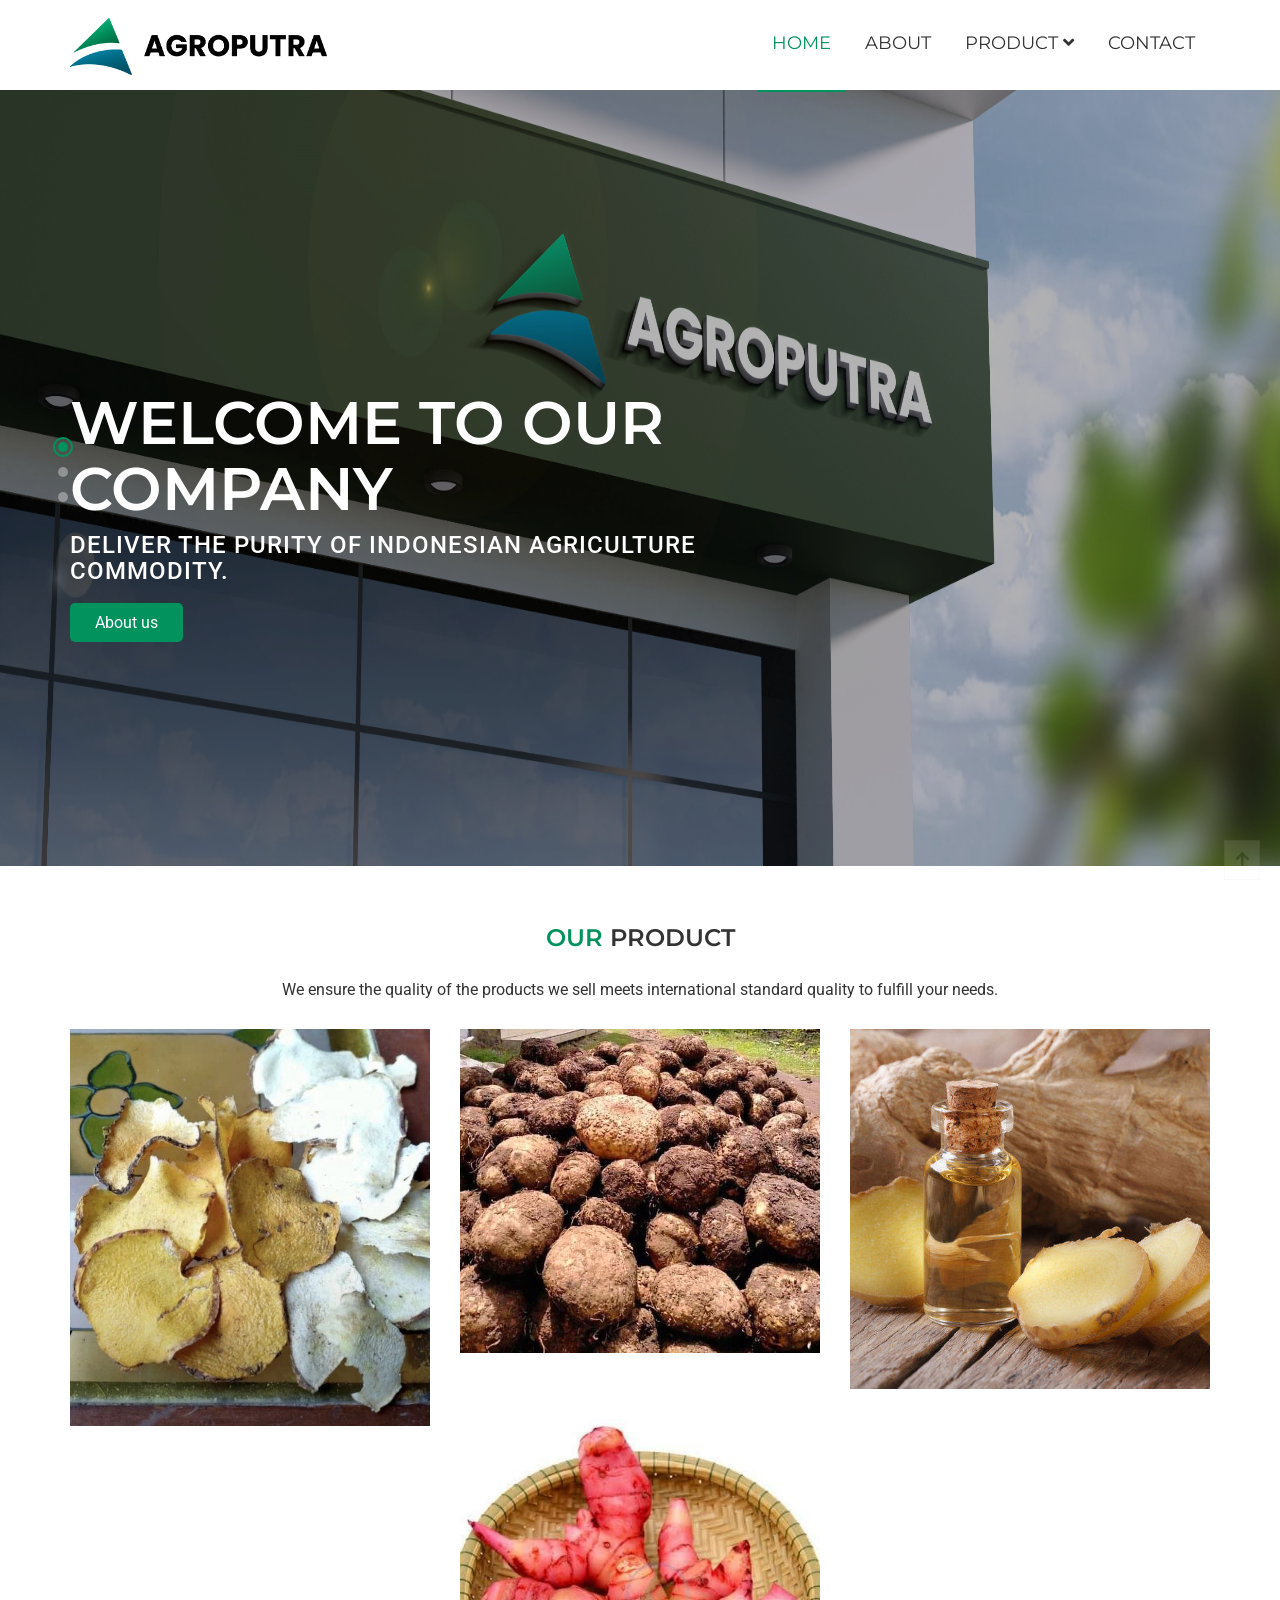
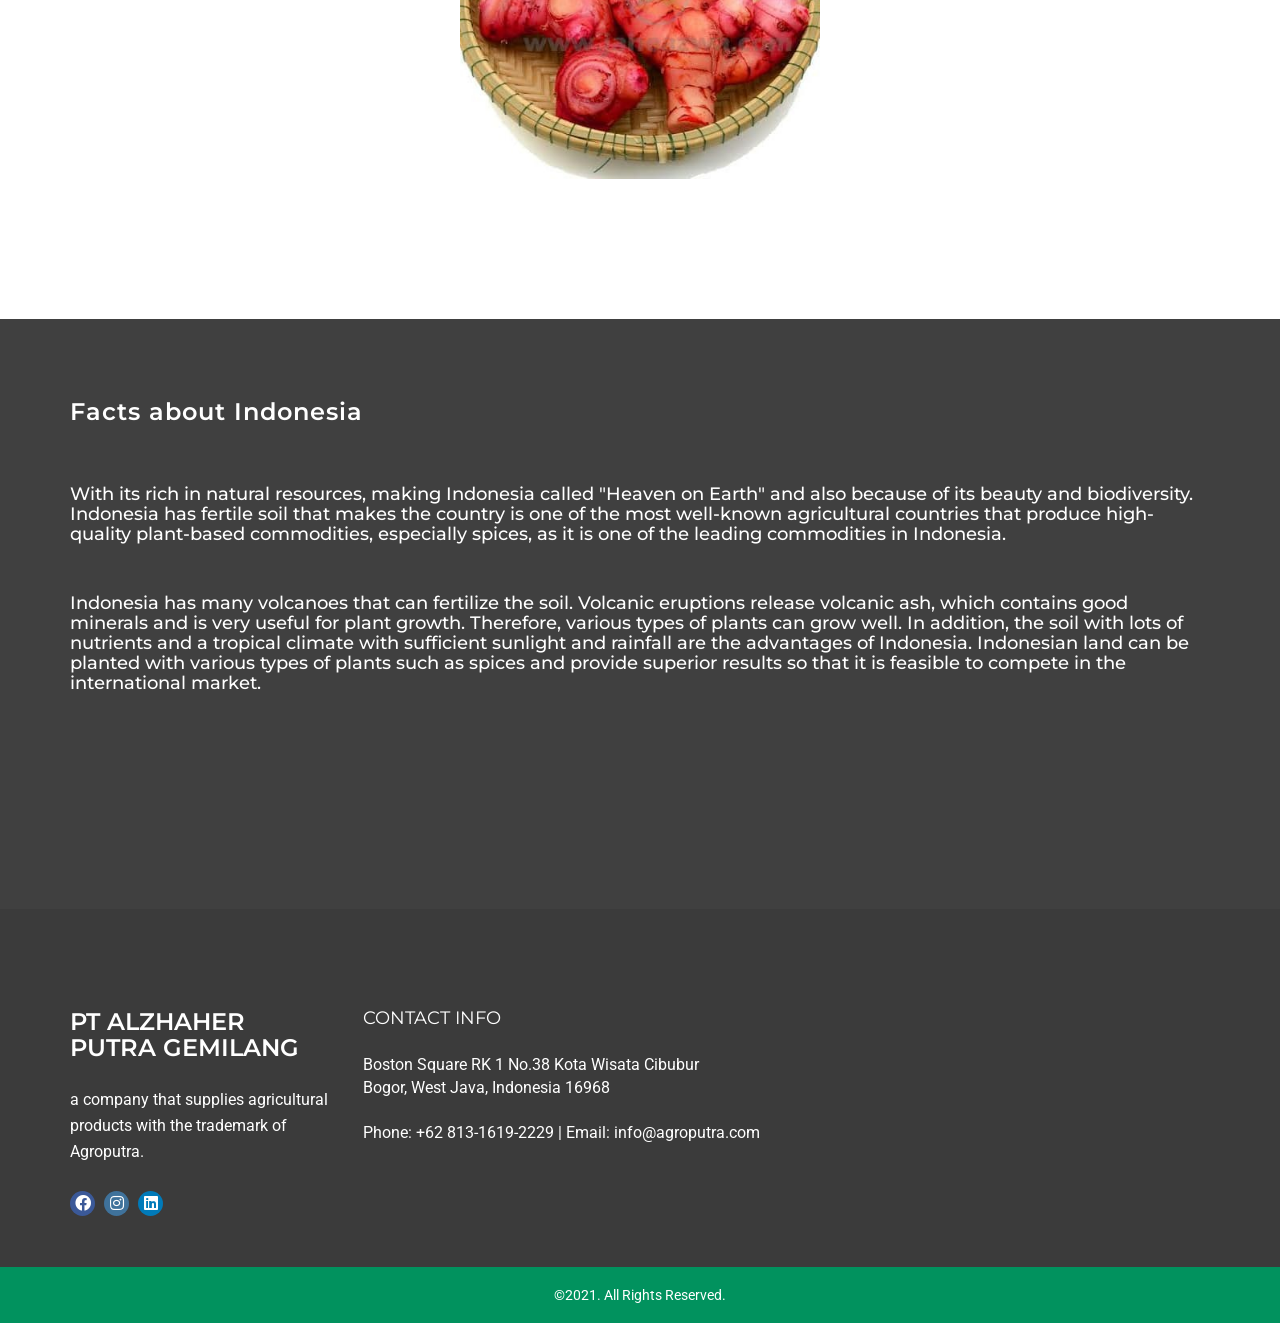
==== commit a8ccf620: "New update" ====
--- a/index.html
+++ b/index.html
@@ -1,665 +1,404 @@
-<!doctype html>
+<!DOCTYPE html>
 <html class="no-js" lang="">
-    
-<!-- Mirrored from www.theasianweb.com/realestate/ by HTTrack Website Copier/3.x [XR&CO'2014], Wed, 30 Jun 2021 09:24:02 GMT -->
-<head>
-        <meta charset="utf-8">
-        <meta http-equiv="x-ua-compatible" content="ie=edge">
-        <title>Rempah Jaya | Home</title>
-        <meta name="description" content="">
-        <meta name="viewport" content="width=device-width, initial-scale=1">
-
-        <link rel="apple-touch-icon" href="apple-touch-icon.html">
-        <!-- Place favicon.ico in the root directory -->
-
-        <!-- All CSS here -->
-        <!-- bootstrap v3.3.6 CSS -->
-        <link rel="stylesheet" href="css/bootstrap.min.css">
-        <!-- animate CSS -->
-        <link rel="stylesheet" href="css/animate.css">
-        <!-- jquery-ui.min CSS -->
-        <link rel="stylesheet" href="css/jquery-ui.min.css">
-        <!-- bootstrap select CSS -->
-        <link rel="stylesheet" href="css/bootstrap-select.min.css">
-        <!-- magnific popup CSS -->
-        <link rel="stylesheet" href="css/magnific-popup.css">
-        <!-- owl.carousel CSS -->
-        <link rel="stylesheet" href="css/owl.carousel.css">
-        <!-- bxslider CSS -->
-        <link rel="stylesheet" href="css/jquery.bxslider.css">
-        <!-- slick CSS -->
-        <link rel="stylesheet" href="css/slick.css">
-        <link rel="stylesheet" href="css/slick-theme.css">
-        <!-- font-awesome CSS -->
-        <link rel="stylesheet" href="css/font-awesome.min.css">
-        <!-- meanmenu css -->
-        <link rel="stylesheet" href="css/meanmenu.min.css">
-        <!-- style CSS -->
-        <link rel="stylesheet" href="style.css">
-        <!-- responsive CSS -->
-        <link rel="stylesheet" href="css/responsive.css">
-        <link href="fontawesome/css/fontawesome.css" rel="stylesheet">
-        <link href="fontawesome/css/brands.css" rel="stylesheet">
-        <link href="fontawesome/css/solid.css" rel="stylesheet">
-        <!-- modernizr CSS -->
-        <script src="js/vendor/modernizr-2.8.3.min.js"></script>
-    </head>
-    <body>
-        <!--[if lt IE 8]>
-            <p class="browserupgrade">You are using an <strong>outdated</strong> browser. Please <a href="http://browsehappy.com/">upgrade your browser</a> to improve your experience.</p>
-        <![endif]-->
-
-        <!-- Header Area -->
-        <header>
-        	<div class="header-v1">
-            	<div class="header-top">
-                	<div class="container">
-                    </div>
-                </div>
-                <div class="header-navbar navbar-default navbar-fixed-top" style="background-color: white;">
-                	<div class="container">
-                    	<div class="row">
-                        	<div class="col-md-3 col-sm-12 col-xs-12">
-                            	<div class="header-logo">
-                                	<a href="index.html">
-                                        <img src="images/logo/logo-v1.png" alt="" style="margin-top: 5px;"/>
-                                    </a>
-                                </div>
-                            </div>
-                            <div class="col-md-9 col-sm-12 col-xs-12">
-                                <div class="phone-menu"><i class="fa fa-bars show-menu" ></i></div>
-                            	<div class="main-menu text-center" style="display: flex; justify-content: flex-end;">
-                                	<nav class="navbar">
-                                    	<ul>
-                                        	<li class="">
-                                                <a href="index.html" style="font-size: 23px;">Home</a>
-                                                
-                                            </li>
-                                            <li><a href="about.html" style="font-size: 23px;">About</a></li>
-                                            <li>
-                                                <a style="font-size: 23px;">Product <i class="fa fa-angle-down"></i></a>
-                                                <ul>
-                                                    <li><a href="product-jahe.html">Ginger</a></li>
-                                                    <li><a href="product-porang.html">Konjac</a></li>
-                                                    <!-- <li><a href="product-moringa.html">Moringa</a></li> -->
-                                                </ul>
-                                            </li>
-                                            <!-- <li><a href="agent-list.html">Teams</a></li> -->
-                                            <!-- <li>
-                                                <a>Pages <i class="fa fa-angle-down"></i></a>
-                                            	<ul>
-                                                	<li><a href="about.html">About us</a></li>
-                                                    <li><a href="agent-list.html">Agent list</a></li>
-                                                    <li><a href="agent-profile.html">Agent profile</a></li>
-                                                    <li><a href="blog-grid.html">Blog grid</a></li>
-                                                    <li><a href="blog-sidebar.html">Blog sidebar</a></li>
-                                                    <li><a href="property-list-one.html">property-list-one</a></li>
-                                                    <li><a href="property-list-two.html">property-list-two</a></li>
-                                                    <li><a href="property-details-one.html">property-details-one</a></li>
-                                                    <li><a href="property-details-two.html">property-details-two</a></li>
-                                                    <li><a href="contact-us.html">Contact us</a></li>
-                                                </ul>
-                                           	</li> -->
-                                            <!-- <li>
-                                                <a>Blog <i class="fa fa-angle-down"></i></a>
-                                                <ul>
-                                                    <li><a href="blog-grid.html">Blog grid</a></li>
-                                                    <li><a href="blog-sidebar.html">Blog sidebar</a></li>
-                                                </ul>
-                                            </li> -->
-                                            <li><a href="contact-us.html" style="font-size: 23px;">Contact</a></li>
-                                        </ul>
-                                    </nav>
-                                </div>
-                            </div>
-                        </div>
-                    </div>
-                </div>
-            </div>
-            <!-- mobile-menu-area start -->
-            <div class="mobile-menu-area">
-              <div class="container">
-                <div class="row">
-                  <div class="col-md-12">
-                    <div class="mobile-menu">
-                      <nav id="dropdown">                     
+  <!-- Mirrored from www.theasianweb.com/realestate/ by HTTrack Website Copier/3.x [XR&CO'2014], Wed, 30 Jun 2021 09:24:02 GMT -->
+  <head>
+    <meta charset="utf-8" />
+    <meta http-equiv="x-ua-compatible" content="ie=edge" />
+    <title>AGROPUTRA | HOME</title>
+    <meta name="description" content="" />
+    <meta name="viewport" content="width=device-width, initial-scale=1" />
+
+    <link rel="apple-touch-icon" href="apple-touch-icon.html" />
+    <!-- Place favicon.ico in the root directory -->
+
+    <!-- All CSS here -->
+    <!-- bootstrap v3.3.6 CSS -->
+    <link rel="stylesheet" href="css/bootstrap.min.css" />
+    <!-- animate CSS -->
+    <link rel="stylesheet" href="css/animate.css" />
+    <link rel="stylesheet" href="css/smoothscroll.css" />
+    <!-- jquery-ui.min CSS -->
+    <link rel="stylesheet" href="css/jquery-ui.min.css" />
+    <!-- bootstrap select CSS -->
+    <link rel="stylesheet" href="css/bootstrap-select.min.css" />
+    <!-- magnific popup CSS -->
+    <link rel="stylesheet" href="css/magnific-popup.css" />
+    <!-- owl.carousel CSS -->
+    <link rel="stylesheet" href="css/owl.carousel.css" />
+    <!-- bxslider CSS -->
+    <link rel="stylesheet" href="css/jquery.bxslider.css" />
+    <!-- slick CSS -->
+    <link rel="stylesheet" href="css/slick.css" />
+    <link rel="stylesheet" href="css/slick-theme.css" />
+    <!-- font-awesome CSS -->
+    <link rel="stylesheet" href="css/font-awesome.min.css" />
+    <!-- meanmenu css -->
+    <link rel="stylesheet" href="css/meanmenu.min.css" />
+    <!-- style CSS -->
+    <link rel="stylesheet" href="style.css" />
+    <!-- responsive CSS -->
+    <link rel="stylesheet" href="css/responsive.css" />
+    <link href="fontawesome/css/fontawesome.css" rel="stylesheet" />
+    <link href="fontawesome/css/brands.css" rel="stylesheet" />
+    <link href="fontawesome/css/solid.css" rel="stylesheet" />
+    <!-- modernizr CSS -->
+    <script src="js/vendor/modernizr-2.8.3.min.js"></script>
+  </head>
+  <body>
+    <!--[if lt IE 8]>
+      <p class="browserupgrade">
+        You are using an <strong>outdated</strong> browser. Please
+        <a href="http://browsehappy.com/">upgrade your browser</a> to improve
+        your experience.
+      </p>
+    <![endif]-->
+
+    <!-- Header Area -->
+    <header>
+      <div class="header-v1">
+        <div class="header-navbar navbar-default navbar-fixed-top">
+          <div class="container">
+            <div class="row">
+              <div class="col-md-4 col-sm-12 col-xs-12">
+                <div class="header-logo">
+                  <a href="index.html">
+                    <img src="images/logo/logo-v1.png" alt="" />
+                  </a>
+                </div>
+              </div>
+              <div class="col-md-8 col-sm-12 col-xs-12">
+                <div class="phone-menu">
+                  <i class="fa fa-bars show-menu"></i>
+                </div>
+                <div class="main-menu text-right">
+                  <nav>
+                    <ul>
+                      <li class="active">
+                        <a href="index.html">Home</a>
+                      </li>
+                      <li><a href="about.html">About</a></li>
+                      <li>
+                        <a>Product <i class="fa fa-angle-down"></i></a>
                         <ul>
-                            <li class="active">
-                                <a href="index.html">Home</a>
-                                
-                            </li>
-                            <li><a href="about.html">About</a></li>
-                            <li>
-                                <a>Product <i class="fa fa-angle-down"></i></a>
-                                <ul>
-                                    <li><a href="product-jahe.html">Ginger</a></li>
-                                    <li><a href="product-porang.html">Konjac</a></li>
-                                    <!-- <li><a href="product-moringa.html">Moringa</a></li> -->
-                                </ul>
-                            </li>
-                            <!-- <li><a href="agent-list.html">Teams</a></li> -->
-                            <!-- <li>
-                                <a>Pages <i class="fa fa-angle-down"></i></a>
-                                <ul>
-                                    <li><a href="about.html">About us</a></li>
-                                    <li><a href="agent-list.html">Agent list</a></li>
-                                    <li><a href="agent-profile.html">Agent profile</a></li>
-                                    <li><a href="blog-grid.html">Blog grid</a></li>
-                                    <li><a href="blog-sidebar.html">Blog sidebar</a></li>
-                                    <li><a href="property-list-one.html">property-list-one</a></li>
-                                    <li><a href="property-list-two.html">property-list-two</a></li>
-                                    <li><a href="property-details-one.html">property-details-one</a></li>
-                                    <li><a href="property-details-two.html">property-details-two</a></li>
-                                    <li><a href="contact-us.html">Contact us</a></li>
-                                </ul>
-                               </li> -->
-                            <!-- <li>
-                                <a>Blog <i class="fa fa-angle-down"></i></a>
-                                <ul>
-                                    <li><a href="blog-grid.html">Blog grid</a></li>
-                                    <li><a href="blog-sidebar.html">Blog sidebar</a></li>
-                                </ul>
-                            </li> -->
-                            <li><a href="contact-us.html">Contact</a></li>
+                          <li><a href="product-jahe.html">Ginger</a></li>
+                          <li><a href="product-porang.html">Konjac</a></li>
                         </ul>
-                      </nav>
-                    </div>          
+                      </li>
+                      <li><a href="contact-us.html">Contact</a></li>
+                    </ul>
+                  </nav>
+                </div>
+              </div>
+            </div>
+          </div>
+        </div>
+      </div>
+      <!-- mobile-menu-area start -->
+      <div class="mobile-menu-area navbar-fixed-top">
+        <div class="container">
+          <div class="row">
+            <div class="col-md-12">
+              <div class="mobile-menu">
+                <nav id="dropdown">
+                  <ul>
+                    <li class="active">
+                      <a href="index.html">Home</a>
+                    </li>
+                    <li><a href="about.html">About</a></li>
+                    <li>
+                      <a>Product <i class="fa fa-angle-down"></i></a>
+                      <ul>
+                        <li><a href="product-jahe.html">Ginger</a></li>
+                        <li><a href="product-porang.html">Konjac</a></li>
+                      </ul>
+                    </li>
+                    <li><a href="contact-us.html">Contact</a></li>
+                  </ul>
+                </nav>
+              </div>
+            </div>
+          </div>
+        </div>
+      </div>
+      <!-- mobile-menu-area end -->
+    </header>
+    <!-- /Header Area -->
+    <!--Slider Area -->
+    <section class="slider-area">
+      <div class="slider-home1">
+        <div class="slider-item">
+          <img src="images/slider/slider1-v1.jpg" alt="" />
+          <div class="content-area">
+            <div class="container">
+              <div class="row">
+                <div
+                  class="
+                    col-md-8  col-sm-12 col-xs-12
+                    text-left
+                  "
+                >
+                  <div class="slider-content">
+                    <b><h1 class="larg" style="text-transform: uppercase;">Welcome to our Company</h1></b>
+                    <p style="color: white; text-transform: uppercase; font-size: 24px; font-weight: 500;">
+                      Deliver the purity of indonesian agriculture commodity.
+                    </p>
+                    <a class="btn-a" href="about.html">About us</a>
                   </div>
                 </div>
               </div>
             </div>
-            <!-- mobile-menu-area end -->
-        </header><!-- /Header Area -->
-        <!--Slider Area -->
-        <section class="slider-area">
-        	<div class="slider-home1">
-            	<div class="slider-item">
-                    <img src="images/slider/slider1-v1.jpg" alt="" />
-                    <div class="content-area">
-                    	<div class="container">
-                            <div class="row">
-                                <div class="col-md-8 col-md-offset-2 col-sm-12 col-xs-12 text-center" style="margin-top: 100px;">
-                                	<div class="slider-content">
-                                        <h1 style="color:white;">Welcome to our Company</h1>
-                                        <h1 class="larg">The purity of Indonesian plant-based commodity</h1>
-                                        <!-- <p>Lorem ipsum dolor sit amet consectetur adipiscing elit. Proin tellus elit ultricies at semper consectetur felis. Fusce eget ligula ut libero placerat tempor vulputate </p> -->
-                                        <!-- <a href="#" class="btn btn-a">More Details</a> -->
-                                    </div>
-                                </div>
-                            </div>
-                        </div>
-                    </div>
-               	</div><!--/single Slider-->
-                <div class="slider-item">
-                    <img src="images/slider/slider2-v1.jpeg" alt="" />
-                    <div class="content-area">
-                    	<div class="container">
-                            <div class="row">
-                                <div class="col-md-8 col-md-offset-2 col-sm-12 col-xs-12 text-center" style="margin-top: 100px;">
-                                	<div class="slider-content">
-                                        <h1 style="color: white;">Our Mission</h1>
-                                        <h1 class="larg">Delivering organic and pesticide-free plant-based commodity</h1>
-                                        <!-- <p>Lorem ipsum dolor sit amet consectetur adipiscing elit. Proin tellus elit ultricies at semper consectetur felis. Fusce eget ligula ut libero placerat tempor vulputate </p> -->
-                                        <!-- <a href="#" class="btn btn-a">Read More</a> -->
-                                    </div>
-                                </div>
-                            </div>
-                        </div>
-                    </div>
-               	</div><!--/single Slider-->
-                <div class="slider-item">
-                    <img src="images/slider/slider3-v1.jpeg" alt="" />
-                    <div class="content-area">
-                    	<div class="container">
-                            <div class="row">
-                                <div class="col-md-8 col-md-offset-2 col-sm-12 col-xs-12 text-center" style="margin-top: 100px;">
-                                	<div class="slider-content">
-                                        <h1 style="color: white;">Heaven on Earth</h1>
-                                        <h1 class="larg">Indonesia is a beautiful country that has biodiversity</h1>
-                                        <!-- <p>Lorem ipsum dolor sit amet consectetur adipiscing elit. Proin tellus elit ultricies at semper consectetur felis. Fusce eget ligula ut libero placerat tempor vulputate </p> --> 
-                                        <!-- <a href="#" class="btn btn-a">Learn More</a> -->
-                                    </div>
-                                </div>
-                            </div>
-                        </div>
-                    </div>
-               	</div><!--/single Slider-->
-                <!-- <div class="slider-item">
-                    <img src="images/slider/slider4-v1.jpg" alt="" />
-                    <div class="content-area">
-                    	<div class="container">
-                            <div class="row">
-                                <div class="col-md-8 col-md-offset-2 col-sm-12 col-xs-12 text-center">
-                                	<div class="slider-content">
-                                        <h1>We are offering the</h1>
-                                        <h1 class="larg">Best Real Estate Deals</h1>
-                                        <p>Lorem ipsum dolor sit amet consectetur adipiscing elit. Proin tellus elit ultricies at semper consectetur felis. Fusce eget ligula ut libero placerat tempor vulputate </p>
-                                        <a href="#" class="btn btn-a">Read More</a>
-                                    </div>
-                                </div>
-                            </div>
-                        </div>
-                    </div>
-               	</div>/single Slider -->
-            </div>
-        </section><!--/Slider Area -->
-        <!--Filter Area -->
-        <!--/Filter Area -->
-        <!--Feature Properties Area -->
-        <section class="properties-area section">
-        	<div class="container">
-            	<div class="row">
-                	<div class="col-md-8 col-md-offset-2 col-sm-12 col-xs-12">
-                    	<div class="section-heading-v1 text-center">
-                            <h3><span>Our</span> product</h3>
-                            <p>We ensure the quality of the products we sell meets international standard quality to fulfill your needs.</p>
-                        </div>
-                    </div>
-                </div>
-                <div class="row">
-                    <div class="col-md-4 col-sm-6 col-xs-12 properties-image">
-                        <a href="images/properties/porang-chip.jpg">
-                            <figure>
-                               <img src="images/properties/porang-chip.jpg" alt=""/>
-                                <span class="image-cap"><i class="fa fa-plus"></i></span>
-                            </figure>
-                        </a>
-                    </div>
-                    <div class="col-md-4 col-sm-6 col-xs-12 properties-image">
-                        <a href="images/properties/porang.jpg">
-                            <figure>
-                               <img src="images/properties/porang.jpg" alt=""/>
-                                <span class="image-cap"><i class="fa fa-plus"></i></span>
-                            </figure>
-                        </a>
-                    </div>
-                	<div class="col-md-4 col-sm-6 col-xs-12 properties-image">
-                    	<a href="images/properties/pop2.jpg">
-                            <figure>
-                               <img src="images/properties/pop2.jpg" alt=""/>
-                                <span class="image-cap"><i class="fa fa-plus"></i></span>
-                            </figure>
-                        </a>
-                    </div><!--/Single properties-image-->
-                    <div class="col-md-4 col-sm-6 col-xs-12 properties-image">
-                        <a href="images/properties/red-ginger.jpg">
-                            <figure>
-                               <img src="images/properties/red-ginger.jpg" alt=""/>
-                                <span class="image-cap"><i class="fa fa-plus"></i></span>
-                            </figure>
-                        </a>
-                    </div><!--/Single properties-image-->
-                   <!--/Single properties-image-->
-                    <!--/Single properties-image-->
-                    <!-- <div class="col-md-4 col-sm-6 col-xs-12 properties-image">
-                    	<a href="images/properties/properties-5-v1.jpg">
-                            <figure>
-                               <img src="images/properties/properties-5-v1.jpg" alt=""/>
-                                <span class="image-cap"><i class="fa fa-plus"></i></span>
-                            </figure>
-                        </a>
-                    </div>/Single properties-image -->
-                </div>
-            </div>
-        </section><!--Feature Properties Area -->
-        <!--Feature Area -->
-        <section class="feature-area section" style="background-image:url(images/feature/background.jpeg); margin-bottom: -60px;">
-        	<div class="container">
-            	<div class="row">
-                	<div class=" col-sm-12 col-xs-12">
-                    	<div class="feature-content">
-                        	<h3>Facts about Indonesia</h3>
-                            <h4>Indonesia is called "Heaven on Earth" because of its beauty and biodiversity. One of the leading commodities in Indonesia is spices. According to https://indonesia.go.id, Indonesia is one of the most well-known agricultural countries that produce high-quality plant-based commodities. Because Indonesia has fertile soil so that it harvests superior spices and can compete in the international market</h4>
-                            <!-- <ul>
-                            	<li>
-                                    <h4><i class="fa fa-user"></i> Quality</h4>
-                                    <p>Kita menjaga kualitas produk agar tetap fresh.
-                                    </p>
-                                </li>
-                                <li>
-                                    <h4><i class="fa fa-image"></i> Commitment</h4>
-                                    <p>Kita berkomitmen menjaga bla bla bla.
-                                    </p>
-                                </li>
-                                <li>
-                                    <h4><i class="fa fa-image"></i> Kosong</h4>
-                                    <p>Real Homes theme provides various templates to fulfill the needs of real estate agents.
-                                    </p>
-                                </li>
-                            </ul> -->
-                        </div>
-                    </div>
-                    <!-- <div class="col-md-8">
-                    	<div class="feature-image text-center">
-                            <img src="images/feature/feature-v1.jpg" alt=""/>
-                        </div>
-                    </div> -->
-                </div>
-            </div>
-        </section><!--/Feature Area -->
-        <!--Recent Properties Area -->
-        <!--/Recent Properties Area -->
-        <!-- Agent Area -->
-        <!-- <section class="agent-area section" >
-        	<div class="container">
-            	<div class="row">
-                	<div class="col-md-8 col-md-offset-2 col-sm-12 col-xs-12">
-                        <div class="section-heading-v1 agent-header text-center">
-                        	<h3><span style="color: red;">Real</span> estate <span>Agent</span></h3>
-                            <p>Lorem ipsum dolor sit amet, consectetur adipiscing elit Praesent eget massa purusuis nec libero auctor pharetra enim ultricies felis quisque ornare felis sit amet sodales pellentesque.</p>
-                        </div>
-                  	</div>
-                </div>
-                <div class="row">
-                	<div class="agent-slider-v1">
-                    	<div class="col-md-12">
-                        	<div class="agent-list text-center">
-                                <div class="agent-image">
-                                    <figure>
-                                        <img src="images/agent/agent-1-v1.jpg" alt=""/>
-                                        <span class="image-cap"><i class="fa fa-plus"></i></span>
-                                    </figure>
-                                </div>
-                                <div class="content-agent">
-                                	<h4><a href="#">Jasica Doron</a></h4>
-                                    <p>Founder Real Estae</p>
-                                    <ul>
-                                    	<li><a href="#"><i class="fa fa-facebook"></i></a></li>
-                                        <li><a href="#"><i class="fa fa-twitter"></i></a></li>
-                                        <li><a href="#"><i class="fa fa-linkedin"></i></a></li>
-                                        <li><a href="#"><i class="fa fa-skype"></i></a></li>
-                                    </ul>
-                                </div>
-                            </div>
-                        </div>
-                        <div class="col-md-12">
-                        	<div class="agent-list text-center">
-                            	<div class="agent-image">
-                                    <figure>
-                                        <img src="images/agent/agent-2-v1.jpg" alt=""/>
-                                        <span class="image-cap"><i class="fa fa-plus"></i></span>
-                                    </figure>
-                                </div>
-                                <div class="content-agent">
-                                	<h4><a href="#">Jame Bond</a></h4>
-                                    <p>Founder Real Estae</p>
-                                    <ul>
-                                    	<li><a href="#"><i class="fa fa-facebook"></i></a></li>
-                                        <li><a href="#"><i class="fa fa-twitter"></i></a></li>
-                                        <li><a href="#"><i class="fa fa-linkedin"></i></a></li>
-                                        <li><a href="#"><i class="fa fa-skype"></i></a></li>
-                                    </ul>
-                                </div>
-                            </div>
-                        </div>
-                        <div class="col-md-12">
-                        	<div class="agent-list text-center">
-                            	<div class="agent-image">
-                                    <figure>
-                                        <img src="images/agent/agent-3-v1.jpg" alt=""/>
-                                        <span class="image-cap"><i class="fa fa-plus"></i></span>
-                                    </figure>
-                                </div>
-                                <div class="content-agent">
-                                	<h4><a href="#">Hemai Smith</a></h4>
-                                    <p>Founder Real Estae</p>
-                                    <ul>
-                                    	<li><a href="#"><i class="fa fa-facebook"></i></a></li>
-                                        <li><a href="#"><i class="fa fa-twitter"></i></a></li>
-                                        <li><a href="#"><i class="fa fa-linkedin"></i></a></li>
-                                        <li><a href="#"><i class="fa fa-skype"></i></a></li>
-                                    </ul>
-                                </div>
-                            </div>
-                        </div>
-                        <div class="col-md-12">
-                        	<div class="agent-list text-center">
-                            	<div class="agent-image">
-                                    <figure>
-                                        <img src="images/agent/agent-4-v1.jpg" alt=""/>
-                                        <span class="image-cap"><i class="fa fa-plus"></i></span>
-                                    </figure>
-                                </div>
-                                <div class="content-agent">
-                                	<h4><a href="#">Hemai Smith</a></h4>
-                                    <p>Founder Real Estae</p>
-                                    <ul>
-                                    	<li><a href="#"><i class="fa fa-facebook"></i></a></li>
-                                        <li><a href="#"><i class="fa fa-twitter"></i></a></li>
-                                        <li><a href="#"><i class="fa fa-linkedin"></i></a></li>
-                                        <li><a href="#"><i class="fa fa-skype"></i></a></li>
-                                    </ul>
-                                </div>
-                            </div>
-                        </div>
-                        <div class="col-md-12">
-                        	<div class="agent-list text-center">
-                            	<div class="agent-image">
-                                    <figure>
-                                        <img src="images/agent/agent-3-v1.jpg" alt=""/>
-                                        <span class="image-cap"><i class="fa fa-plus"></i></span>
-                                    </figure>
-                                </div>
-                                <div class="content-agent">
-                                	<h4><a href="#">Hemai Smith</a></h4>
-                                    <p>Founder Real Estae</p>
-                                    <ul>
-                                    	<li><a href="#"><i class="fa fa-facebook"></i></a></li>
-                                        <li><a href="#"><i class="fa fa-twitter"></i></a></li>
-                                        <li><a href="#"><i class="fa fa-linkedin"></i></a></li>
-                                        <li><a href="#"><i class="fa fa-skype"></i></a></li>
-                                    </ul>
-                                </div>
-                            </div>
-                        </div>
-                        <div class="col-md-12">
-                        	<div class="agent-list text-center">
-                            	<div class="agent-image">
-                                    <figure>
-                                        <img src="images/agent/agent-1-v1.jpg" alt=""/>
-                                        <span class="image-cap"><i class="fa fa-plus"></i></span>
-                                    </figure>
-                                </div>
-                                <div class="content-agent">
-                                	<h4><a href="#">Hemai Smith</a></h4>
-                                    <p>Founder Real Estae</p>
-                                    <ul>
-                                    	<li><a href="#"><i class="fa fa-facebook"></i></a></li>
-                                        <li><a href="#"><i class="fa fa-twitter"></i></a></li>
-                                        <li><a href="#"><i class="fa fa-linkedin"></i></a></li>
-                                        <li><a href="#"><i class="fa fa-skype"></i></a></li>
-                                    </ul>
-                                </div>
-                            </div>
-                        </div>
-                    </div>
-                </div>
-            </div>
-        </section>/Agent Area -->
-        <!--Testimonial-->
-        <!-- <section class="testimonial-area testimonial-v1  section">
-        	<div class="container">
-            	<div class="row">
-                	<div class="col-md-8 col-md-offset-2 col-sm-12 col-xs-12">
-                    	<div class="section-heading-v1 text-center">
-                        	<h3><span>WHAT</span> CLIENT SAY</h3>
-                       </div>
-                  	</div>
-                </div>
-                <div class="row">
-                	<div class="col-md-12 text-center">
-                    	<div class="client-content">
-                        	<blockquote>
-                        	<p>Lorem ipsum dolor sit amet consectetur adipiscing elit. Duis ac volutpat dolor. Phasellus et risus ut tortor molestie maximus. Nulla lacinia mi sit amet consectetur scelerisque. Nulla vitae tortor vel mauris porttitor sodales. </p>
-                            </blockquote>
-                            <blockquote>
-                            <p>Lorem ipsum dolor sit amet consectetur adipiscing elit. Duis ac volutpat dolor. Phasellus et risus ut tortor molestie maximus. Nulla lacinia mi sit amet consectetur scelerisque. Nulla vitae tortor vel mauris porttitor sodales. </p>
-                            </blockquote>
-                            <blockquote>
-                            <p>Lorem ipsum dolor sit amet consectetur adipiscing elit. Duis ac volutpat dolor. Phasellus et risus ut tortor molestie maximus. Nulla lacinia mi sit amet consectetur scelerisque. Nulla vitae tortor vel mauris porttitor sodales. </p>
-                            </blockquote>
-                        </div>
-                    </div>
-                    <div class="col-md-12">
-                    	<div class="client-img text-center">
-                        	<a data-slide-index="0" href="#">
-                            	<div class="over-img"><img src="images/client/client-1.jpg" alt=""/></div>
-                                <h4>Jasica Doron</h4>
-                                <p>Happy seller</p>
-                            </a>
-                            <a data-slide-index="1" href="#">
-                            	<div class="over-img"><img src="images/client/client-2.jpg" alt=""/></div>
-                                <h4>Jame Bond</h4>
-                                <p>Happy seller</p>
-                            </a>
-                            <a data-slide-index="2" href="#">
-                            	<div class="over-img"><img src="images/client/client-3.jpg" alt=""/></div>
-                                <h4>Hemai Smith</h4>
-                                <p>Happy seller</p>
-                            </a>
-                        </div>
-                    </div>
-                </div>
-            </div>
-        </section>/Testimonial -->
-        <!--Subscribe-->
-        <!-- <section class="subscribe-area">
-        	<div class=" container-fluid">
-            	<div class="row">
-                	<div class="col-md-5">
-                    	<div class="subs-content">
-                        	<h3>SUBSCRIBE NEWSLETTER</h3>
-                            <span></span>
-                        </div>
-                    </div>
-                    <div class="col-md-7">
-                    	<form>
-                        	<input type="email" placeholder="enter email here..."/>
-                            <button type="submit" class="btn">SEND</button>
-                        </form>
-                    </div>
-                </div>
-            </div>
-        </section>/Subscribe -->
-        <!--Footer-->
-        <footer >
-        	<div class="footer-top">
-            	<div class="container">
-                	<div class="row">
-                    	<div class="col-md-3 col-sm-6 col-xs-12">
-                            <div class="footer-about">
-                            	<!-- <img src="images/logo/logo-v1.png" alt=""/> -->
-                                <h3>PT ALZHAHER PUTRA GEMILANG</h3>
-                                
-                                <p>a company that supplies agricultural products with the trademark of Agroputra. </p>
-                            	<ul>
-                                	<li><a href="#" class="facebook"><i class="fab fa-facebook"></i></a></li>
-                                    <!-- <li><a href="#" class="twitter"><i class="fa fa-twitter"></i></a></li> -->
-                                    <li><a href="#" class="instagram"><i class="fab fa-instagram"></i></a></li>
-                                    <li><a href="#" class="linkedin"><i class="fab fa-linkedin"></i></a></li>
-                                    <!-- <li><a href="#" class="feed"><i class="fa fa-feed"></i></a></li> -->
-                                </ul>
-                            </div>
-                        </div>
-                        <!-- <div class="col-md-3 col-sm-6 col-xs-12">
-                            <div class="footer-properties footer-content-area">
-                        	    <h4>Recent properties</h4>
-                                <div class="prop-list">
-                                	<div class="prop-image floatleft"><img src="images/footer/footer-1-v1.jpg" alt=""/></div>
-                                    <div class="prop-details text-left">
-                                        <h5><a href="#">2186 Rinehart Road</a></h5>
-                                        <p>Doral, FL 33178</p>
-                                        <strong>$ 72,000</strong>
-                                    </div>
-                                </div>
-                                <div class="prop-list">
-                                    <div class="prop-image floatleft"><img src="images/footer/footer-2-v1.jpg" alt=""/></div>
-                                    <div class="prop-details text-left">
-                                        <h5><a href="#">2186 Rinehart Road</a></h5>
-                                        <p>Doral, FL 33178</p>
-                                        <strong>$ 72,000</strong>
-                                    </div>
-                                </div>
-                            </div>
-                        </div> -->
-                        <!-- <div class="col-md-3 col-sm-6 col-xs-12">
-                             <div class="footer-twitter footer-content-area">
-                            	<h4>Latest Tweets </h4>
-                                <div class="twitter-content">
-                                    <p>
-                                    Check out 'Candor - Responsive WordPress Blog Theme'
-                                    </p>
-                                    <a href="#">https://t.co/uoieooee</a>
-                                    <span>15 days ago</span>
-                                </div>
-                                <div class="twitter-content">
-                                    <p>
-                                    How to debug your WordPress website?
-                                    </p>
-                                    <a href="#">https://t.co/woureoroi</a>
-                                    <span>29 days ago</span>
-                                </div>
-                            </div>
-                        </div> -->
-                        <div class="col-md-6 col-sm-6 col-xs-12">
-                            <div class="footer-contact footer-content-area">
-                            	<h4>Contact info</h4>
-                                    <div class="contact-content">
-                                    	<address>
-                                        	<span>Boston Square RK 1 No.38 Kota Wisata Cibubur</span>
-                                            <span>Bogor, West Java, Indonesia 16968</span>
-                                        </address>
-                                        
-                                        <p><span>Phone: +62 813-1619-2229 | Email: inquiry@agroputra.com</span></p>
-                                        <p>
-                                            <!-- <span>Email: inquiry@agroputra.com</span> -->
-                                            <!-- <span>Web: www.realestate.com</span> -->
-                                        </p>
-                                    </div>
-                            </div>
-                        </div>
-                    </div>
-                </div>
-            </div>
-            <div class="footer-last last-v1">
-                <div class="container">
-                    <div class="row">
-                        <div class="col-md-12 text-center">
-                            <p>©2021. All Rights Reserved. </p>
-                        </div>
-                    </div>
-                </div>
-            </div>
-        </footer><!--/Footer-->
-		<!-- All JS here -->
-        <!-- jquery latest version -->
-        <script src="js/vendor/jquery-1.12.0.min.js"></script>
-        <!-- bootstrap JS -->
-        <script src="js/bootstrap.min.js"></script>
-        <!-- owl.carousel JS -->
-        <script src="js/owl.carousel.min.js"></script>
-        <!-- bootstrap select JS -->
-        <script src="js/bootstrap-select.min.js"></script>
-        <!-- magnific popup JS -->
-        <script src="js/jquery.magnific-popup.min.js"></script>
-        <!-- jquery-ui JS -->
-        <script src="js/jquery-ui.min.js"></script>
-        <!-- wow JS -->
-        <script src="js/wow.min.js"></script>
-        <!-- bxslider JS -->
-        <script src="js/jquery.bxslider.min.js"></script>
-        <!-- counterup JS -->
-        <script src="js/jquery.counterup.min.js"></script>
-        <script src="js/waypoints.min.js"></script>
-        <!-- slick JS -->
-        <script src="js/slick.min.js"></script>
-        <!-- meanmenu js -->
-        <script src="js/jquery.meanmenu.js"></script>
-        <!-- plugins JS -->
-        <script src="js/plugins.js"></script>
-        <!-- main JS -->
-        <script src="js/main.js"></script>
-    </body>
-
-<!-- Mirrored from www.theasianweb.com/realestate/ by HTTrack Website Copier/3.x [XR&CO'2014], Wed, 30 Jun 2021 09:26:56 GMT -->
+          </div>
+        </div>
+        <!--/single Slider-->
+        <div class="slider-item">
+          <img src="images/slider/slider2-v1.jpg" alt="" />
+          <div class="content-area">
+            <div class="container">
+              <div class="row">
+                <div
+                  class="
+                    col-md-8 col-sm-12 col-xs-12
+                    text-left
+                  "
+                >
+                  <!-- <div class="slider-content">
+                    <h1 class="larg">Our Mission</h1>
+                    <h1 style="color: white">
+                      Delivering organic and pesticide-free plant-based
+                      commodity
+                    </h1>
+
+                  </div> -->
+                  <div class="slider-content">
+                    <h1 class="larg">Product</h1>
+                    <p style="color: white; text-transform: uppercase; font-size: 24px; font-weight: 500;">
+                      Providing agricultural commodities from every region that produce the best products in indonesia.
+                    </p>
+                    <a class="btn-a" href="#product">Our Product</a>
+                  </div>
+                </div>
+              </div>
+            </div>
+          </div>
+        </div>
+        <!--/single Slider-->
+        <div class="slider-item">
+          <img src="images/slider/slider3-v1.jpg" alt="" />
+          <div class="content-area">
+            <div class="container">
+              <div class="row">
+                <div
+                  class="
+                    col-md-8 col-sm-12 col-xs-12
+                    text-left
+                  "
+                >
+                  <div class="slider-content">
+                    <h1 class="larg">Heaven on Earth</h1>
+                    <p style="color: white; text-transform: uppercase; font-size: 24px; font-weight: 500;">
+                      With its rich in natural resources, making Indonesia called "Heaven on Earth"
+                    </p>
+                    <a href="#about-indonesian" class="btn-a">About Indonesian Agriculture</a>
+                  </div>
+                </div>
+              </div>
+            </div>
+          </div>
+        </div>
+      </div>
+    </section>
+    <!--/Slider Area -->
+    <!--Filter Area -->
+    <div class="container text-center" id="product" style="position: relative; margin-top: -9.5vh;">
+      <div class="row">
+        <div style="margin-top: 1vh;">
+          <h1>&nbsp;</h1>
+        </div>
+      </div>
+    </div>
+    <!--/Filter Area -->
+    <!--Feature Properties Area -->
+    <section class="properties-area section">
+      <div class="container">
+        <div class="row">
+          <div class="col-md-8 col-md-offset-2 col-sm-12 col-xs-12">
+            <div class="section-heading-v1 text-center">
+              <h3><span>Our</span> product</h3>
+              <p>
+                We ensure the quality of the products we sell meets
+                international standard quality to fulfill your needs.
+              </p>
+            </div>
+          </div>
+        </div>
+        <div class="row">
+          <div class="col-md-4 col-sm-6 col-xs-12 properties-image">
+            <a href="images/properties/porang-chip.jpg">
+              <figure>
+                <img src="images/properties/porang-chip.jpg" alt="" />
+                <span class="image-cap"><i class="fa fa-eye"></i></span>
+              </figure>
+            </a>
+          </div>
+          <div class="col-md-4 col-sm-6 col-xs-12 properties-image">
+            <a href="images/properties/porang.jpg">
+              <figure>
+                <img src="images/properties/porang.jpg" alt="" />
+                <span class="image-cap"><i class="fa fa-eye"></i></span>
+              </figure>
+            </a>
+          </div>
+          <div class="col-md-4 col-sm-6 col-xs-12 properties-image">
+            <a href="images/properties/pop2.jpg">
+              <figure>
+                <img src="images/properties/pop2.jpg" alt="" />
+                <span class="image-cap"><i class="fa fa-eye"></i></span>
+              </figure>
+            </a>
+          </div>
+          <!--/Single properties-image-->
+          <div class="col-md-4 col-sm-6 col-xs-12 properties-image">
+            <a href="images/properties/red-ginger.jpg">
+              <figure>
+                <img src="images/properties/red-ginger.jpg" alt="" />
+                <span class="image-cap"><i class="fa fa-eye"></i></span>
+              </figure>
+            </a>
+          </div>
+        </div>
+      </div>
+    </section>
+    <!--Feature Properties Area -->
+
+    <!--/Filter Area -->
+    <div class="container text-center" id="about-indonesian" style="position: relative; margin-top: -9.5vh;">
+      <div class="row">
+        <div style="margin-top: 1vh;">
+          <h1>&nbsp;</h1>
+        </div>
+      </div>
+    </div>
+    <!--/Filter Area -->
+
+    <!--Feature Area -->
+    <section
+      class="feature-area section"
+      style="
+        background-image: url(images/feature/background.jpg);
+        margin-bottom: -60px;
+      ">
+      <div class="container">
+        <div class="row">
+          <div class="col-sm-12 col-xs-12">
+            <div class="feature-content">
+              <h3>Facts about Indonesia</h3>
+              <h4>
+                With its rich in natural resources, making Indonesia called "Heaven on Earth" and also because of its beauty and biodiversity. Indonesia has fertile soil that makes the country is one of the most well-known agricultural countries that produce high-quality plant-based commodities, especially spices, as it is one of the leading commodities in Indonesia.
+              </h4>
+              <h4 style="margin-top: 50px;">
+                Indonesia has many volcanoes that can fertilize the soil. Volcanic eruptions release volcanic ash, which contains good minerals and is very useful for plant growth. Therefore, various types of plants can grow well. In addition, the soil with lots of nutrients and a tropical climate with sufficient sunlight and rainfall are the advantages of Indonesia. Indonesian land can be planted with various types of plants such as spices and provide superior results so that it is feasible to compete in the international market.
+              </h4>
+            </div>
+          </div>
+        </div>
+      </div>
+    </section>
+    <footer>
+      <div class="footer-top">
+        <div class="container">
+          <div class="row">
+            <div class="col-md-3 col-sm-6 col-xs-12">
+              <div class="footer-about">
+                <!-- <img src="images/logo/logo-v1.png" alt=""/> -->
+                <h3>PT ALZHAHER PUTRA GEMILANG</h3>
+
+                <p>
+                  a company that supplies agricultural products with the
+                  trademark of Agroputra.
+                </p>
+                <ul>
+                  <li><a href="#" class="facebook"><i class="fab fa-facebook"></i></a></li>
+                  <!-- <li><a href="#" class="twitter"><i class="fa fa-twitter"></i></a></li> -->
+                  <li><a href="#" class="instagram"><i class="fab fa-instagram"></i></a></li>
+                  <li><a href="#" class="linkedin"><i class="fab fa-linkedin"></i></a></li>
+                  <!-- <li><a href="#" class="feed"><i class="fa fa-feed"></i></a></li> -->
+                </ul>
+              </div>
+            </div>
+            <div class="col-md-6 col-sm-6 col-xs-12">
+              <div class="footer-contact footer-content-area">
+                <h4>Contact info</h4>
+                <div class="contact-content">
+                  <address>
+                    <span>Boston Square RK 1 No.38 Kota Wisata Cibubur</span>
+                    <span>Bogor, West Java, Indonesia 16968</span>
+                  </address>
+
+                  <p>
+                    <span
+                      >Phone: +62 813-1619-2229 | Email:
+                      info@agroputra.com</span
+                    >
+                  </p>
+                  <p>
+                    <!-- <span>Email: inquiry@agroputra.com</span> -->
+                    <!-- <span>Web: www.realestate.com</span> -->
+                  </p>
+                </div>
+              </div>
+            </div>
+          </div>
+        </div>
+      </div>
+      <div class="footer-last last-v1">
+        <div class="container">
+          <div class="row">
+            <div class="col-md-12 text-center">
+              <p>©2021. All Rights Reserved.</p>
+            </div>
+          </div>
+        </div>
+      </div>
+    </footer>
+    <!--/Footer-->
+    <!-- All JS here -->
+    <!-- animate -->
+    <script>
+      $(function() {
+    $('a[href*=#]').on('click', function(e) {
+      e.preventDefault();
+      $('html, body').animate({ scrollTop: $($(this).attr('href')).offset().top}, 500, 'linear');
+    });
+  });
+    </script>
+    <!-- jquery latest version -->
+    <script src="js/vendor/jquery-1.12.0.min.js"></script>
+    <!-- bootstrap JS -->
+    <script src="js/bootstrap.min.js"></script>
+    <!-- owl.carousel JS -->
+    <script src="js/owl.carousel.min.js"></script>
+    <!-- bootstrap select JS -->
+    <script src="js/bootstrap-select.min.js"></script>
+    <!-- magnific popup JS -->
+    <script src="js/jquery.magnific-popup.min.js"></script>
+    <!-- jquery-ui JS -->
+    <script src="js/jquery-ui.min.js"></script>
+    <!-- wow JS -->
+    <script src="js/wow.min.js"></script>
+    <!-- bxslider JS -->
+    <script src="js/jquery.bxslider.min.js"></script>
+    <!-- counterup JS -->
+    <script src="js/jquery.counterup.min.js"></script>
+    <script src="js/waypoints.min.js"></script>
+    <!-- slick JS -->
+    <script src="js/slick.min.js"></script>
+    <!-- meanmenu js -->
+    <script src="js/jquery.meanmenu.js"></script>
+    <!-- plugins JS -->
+    <script src="js/plugins.js"></script>
+    <!-- main JS -->
+    <script src="js/main.js"></script>
+  </body>
+
+  <!-- Mirrored from www.theasianweb.com/realestate/ by HTTrack Website Copier/3.x [XR&CO'2014], Wed, 30 Jun 2021 09:26:56 GMT -->
 </html>
--- a/css/smoothscroll.css
+++ b/css/smoothscroll.css
@@ -0,0 +1,71 @@
+body {
+    scroll-behavior: smooth;
+}
+
+.slideDown{
+	animation-name: slideDown;
+	-webkit-animation-name: slideDown;	
+
+	animation-duration: 1s;	
+	-webkit-animation-duration: 1s;
+
+	animation-timing-function: ease;	
+	-webkit-animation-timing-function: ease;	
+
+	visibility: visible !important;						
+}
+
+@keyframes slideDown {
+	0% {
+		transform: translateY(-100%);
+	}
+	50%{
+		transform: translateY(8%);
+	}
+	65%{
+		transform: translateY(-4%);
+	}
+	80%{
+		transform: translateY(4%);
+	}
+	95%{
+		transform: translateY(-2%);
+	}			
+	100% {
+		transform: translateY(0%);
+	}		
+}
+
+.slideUp{
+	animation-name: slideUp;
+	-webkit-animation-name: slideUp;	
+
+	animation-duration: 1s;	
+	-webkit-animation-duration: 1s;
+
+	animation-timing-function: ease;	
+	-webkit-animation-timing-function: ease;
+
+	visibility: visible !important;			
+}
+
+@keyframes slideUp {
+	0% {
+		transform: translateY(100%);
+	}
+	50%{
+		transform: translateY(-8%);
+	}
+	65%{
+		transform: translateY(4%);
+	}
+	80%{
+		transform: translateY(-4%);
+	}
+	95%{
+		transform: translateY(2%);
+	}			
+	100% {
+		transform: translateY(0%);
+	}	
+}
--- a/style.css
+++ b/style.css
@@ -218,16 +218,16 @@
   clear: both;
 }
 ::-moz-selection {
-  background: #f44336;
+  background: #01925E;
   text-shadow: none;
 }
 ::selection {
-  background: #f44336;
+  background: #01925E;
   text-shadow: none;
 }
 .browserupgrade {
   margin: 26px  0;
-  background: #f44336;
+  background: #01925E;
   color: #fff;
   padding: 26px 0;
 }
@@ -238,6 +238,8 @@
   background-size: cover;
   position: relative;
   height: 300px;
+  /* tambahan */
+  margin-top: 90px;
 }
 .banner-area:before {
   content: '';
@@ -265,7 +267,7 @@
   font-size: 18px;
 }
 .banner-area .banner-content ul > li a span {
-  color: #f44336;
+  color: #01925E;
 }
 /*owl carousel pagination customize*/
 .owl-theme .owl-pagination {
@@ -366,6 +368,7 @@
 header {
   position: relative;
   z-index: 999;
+  text-transform: uppercase;
 }
 header .header-navbar {
   border: none;
@@ -373,7 +376,9 @@
   margin-bottom: 0;
   padding: 0;
   line-height: 100%;
-}
+  background-color: #ffffff;
+}
+
 header .header-navbar .main-menu nav ul li,
 header .main-menu-v2 .menu-hiden nav ul li {
   display: inline-block;
@@ -382,7 +387,7 @@
 header .header-navbar .main-menu nav ul > li > a,
 header .main-menu-v2 .menu-hiden nav ul > li > a {
   background-color: transparent;
-  font-size: 16px;
+  font-size: 18px;
   color: #333333;
   border-bottom: 2px solid transparent;
   line-height: 86px;
@@ -485,13 +490,13 @@
   color: #666666;
 }
 header .header-top .top-social li a:hover {
-  color: #f44336;
+  color: #01925E;
 }
 header .header-navbar .header-logo img {
-  padding-top: 5px;
+  padding-top: 18px;
   padding-bottom: 5px;
   line-height: 80px;
-  height: 90px;
+  height: 80px;
   position: relative;
 }
 header .header-v1 .header-navbar .phone-menu,
@@ -510,18 +515,18 @@
   color: #fff;
 }
 header .header-v1 .header-navbar .main-menu nav ul > li > a:hover {
-  color: #f44336;
+  color: #01925E;
 }
 header .header-v1 .header-navbar .main-menu nav ul > li.active > a {
-  border-color: #f44336;
-  color: #f44336;
+  border-color: #01925E;
+  color: #01925E;
 }
 header .header-v1 .header-navbar .main-menu nav ul > li > ul {
-  background: #f44336;
+  background: #01925E;
   margin-top: 4px;
 }
 header .header-v1 .header-navbar .main-menu nav ul > li > ul > li:hover {
-  background: #ea2112;
+  background: #01925E;
 }
 header .header-v1 .header-navbar .main-menu nav ul > li > a {
   padding: 33px 15px 36px 15px;
@@ -532,12 +537,12 @@
   text-transform: uppercase;
   line-height: 86px;
   font-family: 'Montserrat', sans-serif;
-  background-color: #f44336;
+  background-color: #01925E;
   cursor: pointer;
   transform: all 0.5s ease 0s;
 }
 header .header-navbar .submit-property .submit-btn:hover {
-  background: #ea2112;
+  background: #01925E;
 }
 header .header-navbar .submit-property .submit-form {
   position: absolute;
@@ -721,6 +726,8 @@
   position: relative;
   z-index: 9;
   width: 100%;
+  /* tambahan */
+  margin-top: 90px;
 }
 .slider-area .slider-home1 .slider-item img {
   width: 100%;
@@ -740,10 +747,12 @@
   color: #fff;
 }
 .slider-area .slider-home1 .slider-item .content-area .slider-content {
-  padding-top: 25%;
+  /* padding-top: 25%; */
+  /* tambahan */
+  padding-top: 40%;
 }
 .slider-area .slider-home1 .slider-item .content-area .slider-content h1 {
-  color: #f44336;
+  color: #01925E;
   margin: 0 0 10px;
 }
 .slider-area .slider-home1 .slider-item .content-area .slider-content h1.larg {
@@ -754,10 +763,10 @@
   letter-spacing: 1px;
 }
 .slider-area .slider-home1 .slider-item .content-area .slider-content a {
-  background-color: #f44336;
+  background-color: #01925E;
 }
 .slider-area .slider-home1 .slider-item .content-area .slider-content a:hover {
-  background-color: #ea2112;
+  background-color: #01925E;
 }
 /*Home one slider pagination customize*/
 .slider-area .owl-theme .owl-pagination {
@@ -766,11 +775,11 @@
 }
 .slider-area .owl-theme .owl-controls .owl-page.active span,
 .slider-area .owl-theme .owl-controls.clickable .owl-page:hover span {
-  background: #f44336 !important;
+  background: #01925E !important;
 }
 .slider-area .owl-pagination .owl-page.active span:before,
 .slider-area .owl-theme .owl-controls.clickable .owl-page:hover span:before {
-  border: 2px solid #f44336;
+  border: 2px solid #01925E;
 }
 /*....................................
 3.2 Home-v2 silder area start here
@@ -902,10 +911,10 @@
 .filter-area.filter-v1 .box .search-btn a {
   width: 100%;
   margin: 15px 0px 0px;
-  background-color: #f44336;
+  background-color: #01925E;
 }
 .filter-area.filter-v1 .box .search-btn a:hover {
-  background-color: #ea2112;
+  background-color: #01925E;
 }
 .filter-area.filter-v1 .filter-box-shadow {
   width: 100%;
@@ -981,7 +990,7 @@
   border-radius: 0;
 }
 .filter-v1 .ui-widget-header {
-  background-color: #f44336;
+  background-color: #01925E;
 }
 /*....................................
 4.2 Home-v3 filter area start here 
@@ -1104,7 +1113,7 @@
 5.1 Home-v1 feature properties area start here
 ....................................*/
 .properties-area h3 span {
-  color: #f44336;
+  color: #01925E;
 }
 .properties-area .properties-image {
   margin-bottom: 30px;
@@ -1242,7 +1251,7 @@
   position: relative;
 }
 .recent-properties-area h3 span {
-  color: #f44336;
+  color: #01925E;
 }
 .recent-properties-area .properties-slider .properties-slider-item .item-single {
   height: 350px;
@@ -1282,7 +1291,7 @@
   color: #333333;
 }
 .recent-properties-area .properties-slider .properties-slider-item .item-single .content-properties a:hover {
-  color: #f44336;
+  color: #01925E;
 }
 /*owl carousel navigation customize*/
 .recent-properties-area .owl-theme .owl-buttons {
@@ -1301,7 +1310,7 @@
 }
 .recent-properties-area .owl-theme .owl-buttons .owl-prev:hover:before,
 .recent-properties-area .owl-theme .owl-buttons .owl-next:hover:before {
-  background: #f44336;
+  background: #01925E;
   color: #fff;
 }
 /*....................................
@@ -1412,8 +1421,12 @@
 /*....................................
 6.3 Property details area start here
 ....................................*/
+.property-details-area {
+  /* tambahan */
+  margin-top: 150px;
+}
 .property-details-area i {
-  color: #f44336;
+  color: #01925E;
 }
 .property-details-area .content-details-one {
   position: relative;
@@ -1450,19 +1463,19 @@
   font-weight: 500;
 }
 .property-details-area .content-details-one .last-details a {
-  background-color: #f44336;
+  background-color: #01925E;
 }
 .property-details-area .content-details-one .last-details a:hover {
-  background-color: #ea2112;
+  background-color: #01925E;
 }
 .property-details-area .booknow-btn {
   margin: 26px 0 0;
 }
 .property-details-area .booknow-btn a {
-  background-color: #f44336;
+  background-color: #01925E;
 }
 .property-details-area .booknow-btn a:hover {
-  background-color: #ea2112;
+  background-color: #01925E;
 }
 .property-more-area h4 {
   font-family: 'Roboto', sans-serif;
@@ -1621,7 +1634,7 @@
 .single-more .featured-details strong {
   font-size: 20px;
   font-weight: 400;
-  color: #f44336;
+  color: #01925E;
 }
 /*slick slider */
 .property-details-area .slick-list {
@@ -1645,13 +1658,13 @@
   width: 40px;
   height: 40px;
   font-size: 0;
-  color: #f44336;
+  color: #01925E;
   transition: all 0.5s ease 0s;
   z-index: 99;
 }
 .property-details-area .photo-slider button:hover {
-  background-color: #f44336;
-  border: 1px solid #f44336;
+  background-color: #01925E;
+  border: 1px solid #01925E;
 }
 .property-details-area .photo-slider .slick-next {
   right: 0;
@@ -1798,7 +1811,7 @@
   position: relative;
 }
 .property-list-area .property-list-all .filter-bar ul li a.active {
-  background-color: #f44336;
+  background-color: #01925E;
   color: #fff;
 }
 .property-list-area .property-list-all .filter-bar ul li a i {
@@ -1837,10 +1850,10 @@
   display: block;
   padding: 8px 0;
   width: 100%;
-  background-color: #f44336;
+  background-color: #01925E;
 }
 .single-more .search-btn:hover {
-  background-color: #ea2112;
+  background-color: #01925E;
 }
 .pagin ul li {
   display: inline-block;
@@ -1864,12 +1877,12 @@
   transition: all 0.5s ease 0s;
 }
 .pagin ul li span:hover {
-  background-color: #f44336;
+  background-color: #01925E;
   color: #fff;
 }
 .pagin ul li span.active {
-  border: 1px solid #f44336;
-  color: #f44336;
+  border: 1px solid #01925E;
+  color: #01925E;
 }
 .pagin ul li span.active:hover {
   color: #fff;
@@ -1893,10 +1906,10 @@
 }
 .single-more .ui-widget-content .ui-state-default {
   border: none;
-  background: #f44336;
+  background: #01925E;
 }
 .single-more .ui-widget-header {
-  background: #f44336;
+  background: #01925E;
 }
 /*....................................
 7. Amazing Featurs area start here
@@ -1926,7 +1939,7 @@
   letter-spacing: 1px;
 }
 .feature-area .feature-content h3 span {
-  color: #f44336;
+  color: #01925E;
 }
 .feature-area .feature-content h4 {
   font-weight: 500;
@@ -1964,7 +1977,7 @@
   color: #000;
 }
 .agent-area .agent-header h2 span {
-  color: #f44336;
+  color: #01925E;
 }
 .agent-list {
   margin-top: 20px;
@@ -1986,7 +1999,7 @@
   transition: all 0.5s ease 0s;
 }
 .agent-list:hover .agent-image img {
-  border: 1px dashed #f44336;
+  border: 1px dashed #01925E;
 }
 .agent-area .agent-list .agent-image figure {
   overflow: hidden;
@@ -2062,7 +2075,7 @@
   display: block;
 }
 .agent-list .content-agent ul li a:hover {
-  background: #f44336;
+  background: #01925E;
   color: #fff;
 }
 .agent-list .content-agent ul li a i {
@@ -2076,11 +2089,11 @@
 }
 .agent-area .owl-theme .owl-controls .owl-page.active span,
 .agent-area .owl-theme .owl-controls.clickable .owl-page:hover span {
-  background: #f44336 !important;
+  background: #01925E !important;
 }
 .agent-area .owl-pagination .owl-page.active span:before,
 .agent-area .owl-theme .owl-controls.clickable .owl-page:hover span:before {
-  border: 2px solid #f44336;
+  border: 2px solid #01925E;
 }
 /*....................................
 8.2 Home-v2 agent area start here
@@ -2444,13 +2457,13 @@
 9.1 Home-v1 testimonial area start here
 ....................................*/
 .testimonial-area h3 span {
-  color: #f44336;
+  color: #01925E;
 }
 .testimonial-area.testimonial-v1 .client-content blockquote:before {
   color: #333333;
 }
 .testimonial-area.testimonial-v1 .client-img a.active img {
-  border: 1px solid #f44336;
+  border: 1px solid #01925E;
 }
 .testimonial-area.testimonial-v1 .client-img a.active h4,
 .testimonial-area.testimonial-v1 .client-img a.active p {
@@ -2462,7 +2475,7 @@
 }
 .testimonial-area .bx-wrapper .bx-prev:hover:before,
 .testimonial-area .bx-wrapper .bx-next:hover:before {
-  background-color: #f44336;
+  background-color: #01925E;
   color: #fff;
 }
 /*....................................
@@ -2600,7 +2613,7 @@
   color: #333;
 }
 .blog-area .single-blog .blog-content a:hover {
-  color: #f44336;
+  color: #01925E;
 }
 .blog-area .blog-sidber {
   margin: 0 0 60px;
@@ -2618,14 +2631,14 @@
 .blog-area .blog-sidber form button {
   height: 57px;
   padding: 14px 15px;
-  background: #f44336;
+  background: #01925E;
   margin: 0px -16px 0px -8px;
   border-radius: 0 5px 5px 0;
   font-size: 18px;
   color: #fff;
 }
 .blog-area .blog-sidber form button:hover {
-  background-color: #ea2112;
+  background-color: #01925E;
 }
 .blog-area .blog-sidber .ask-banner {
   background: #f5f5f5;
@@ -2636,7 +2649,7 @@
   padding: 10% 18%;
 }
 .blog-area .blog-sidber .ask-banner a {
-  background: #f44336;
+  background: #01925E;
   position: relative;
   display: block;
   padding: 12px 0;
@@ -2646,7 +2659,7 @@
   margin: 0 18%;
 }
 .blog-area .blog-sidber .ask-banner a:hover {
-  background-color: #ea2112;
+  background-color: #01925E;
 }
 .blog-area .blog-sidber .popular-list {
   display: block;
@@ -2695,7 +2708,7 @@
   color: #666;
 }
 .blog-area .blog-sidber ul li a:hover {
-  color: #f44336;
+  color: #01925E;
 }
 .blog-area .blog-sidber .blog-gallery {
   display: inline-block;
@@ -2889,13 +2902,15 @@
 ....................................*/
 .about-area {
   position: relative;
+  /* tambahan */
+  margin-top: 150px;
 }
 .about-area .about-content h2 {
   text-transform: uppercase;
   color: #444444;
 }
 .about-area .about-content h2 span {
-  color: #f44336;
+  color: #01925E;
 }
 .about-area .about-content h4 {
   font-weight: 500;
@@ -2909,11 +2924,11 @@
   margin: 0 0 75px;
 }
 .about-area .about-content a {
-  background-color: #f44336;
+  background-color: #01925E;
   padding: 15px 50px;
 }
 .about-area .about-content a:hover {
-  background-color: #ea2112;
+  background-color: #01925E;
 }
 .about-area .about-image img {
   width: 100%;
@@ -2929,13 +2944,13 @@
   z-index: 999;
 }
 .services-area h2 span {
-  color: #f44336;
+  color: #01925E;
 }
 .services-area .services-list span {
   width: 60px;
   height: 60px;
   border-radius: 2px;
-  background-color: #f44336;
+  background-color: #01925E;
   display: inline-block;
   color: #fff;
   font-size: 30px;
@@ -2954,7 +2969,7 @@
   letter-spacing: 1px;
 }
 .services-area .services-list a:hover {
-  color: #f44336;
+  color: #01925E;
 }
 /*....................................
 16. Skill area start here
@@ -3001,8 +3016,8 @@
   z-index: 999;
 }
 .skill-area .skill-list .skill-count:hover {
-  background-color: #f44336;
-  border: 1px solid #f44336;
+  background-color: #01925E;
+  border: 1px solid #01925E;
   box-shadow: 0 4px 8px rgba(0, 0, 0, 0.4);
   color: #fff;
 }
@@ -3058,11 +3073,11 @@
   margin: 0 0 30px;
 }
 .mail-to form button {
-  background-color: #f44336;
+  background-color: #01925E;
   padding: 8px 40px;
 }
 .mail-to form button:hover {
-  background-color: #ea2112;
+  background-color: #01925E;
 }
 /*....................................
 13. Subscribe area start here
@@ -3075,7 +3090,7 @@
   overflow: hidden;
 }
 .subscribe-area .subs-content {
-  background-color: #f44336;
+  background-color: #01925E;
   width: 100%;
   display: flex;
   height: 125px;
@@ -3096,7 +3111,7 @@
   top: 0;
   right: 0;
   bottom: 0;
-  background: #f44336;
+  background: #01925E;
   z-index: 1;
 }
 .subscribe-area .subs-content span:before {
@@ -3107,7 +3122,7 @@
   top: -10px;
   right: -48px;
   bottom: 0;
-  background: #f44336;
+  background: #01925E;
   transform: rotate(45deg);
 }
 .subscribe-area form {
@@ -3121,7 +3136,7 @@
   color: #fff;
 }
 .subscribe-area form button {
-  background: #f44336;
+  background: #01925E;
   margin-left: -144px;
   padding: 2px 50px;
   margin-bottom: 0;
@@ -3130,7 +3145,7 @@
 }
 .subscribe-area form button:hover {
   color: #fff;
-  background-color: #ea2112;
+  background-color: #01925E;
 }
 /*....................................
 13.2 Home-v3 subscribe area start here
@@ -3254,14 +3269,14 @@
   color: #ffffff;
 }
 footer .footer-top .footer-properties .prop-list .prop-details h5 a:hover {
-  color: #f44336;
+  color: #01925E;
 }
 footer .footer-top .footer-properties .prop-list .prop-details p {
   margin: 0;
   font-size: 14px;
 }
 footer .footer-top .footer-properties .prop-list .prop-details strong {
-  color: #f44336;
+  color: #01925E;
 }
 footer .footer-top .footer-twitter .twitter-content {
   margin: 0 0 10px;
@@ -3281,7 +3296,7 @@
   text-transform: uppercase;
 }
 footer .last-v1 {
-  background-color: #f44336;
+  background-color: #01925E;
   color: #fff;
 }
 /*....................................
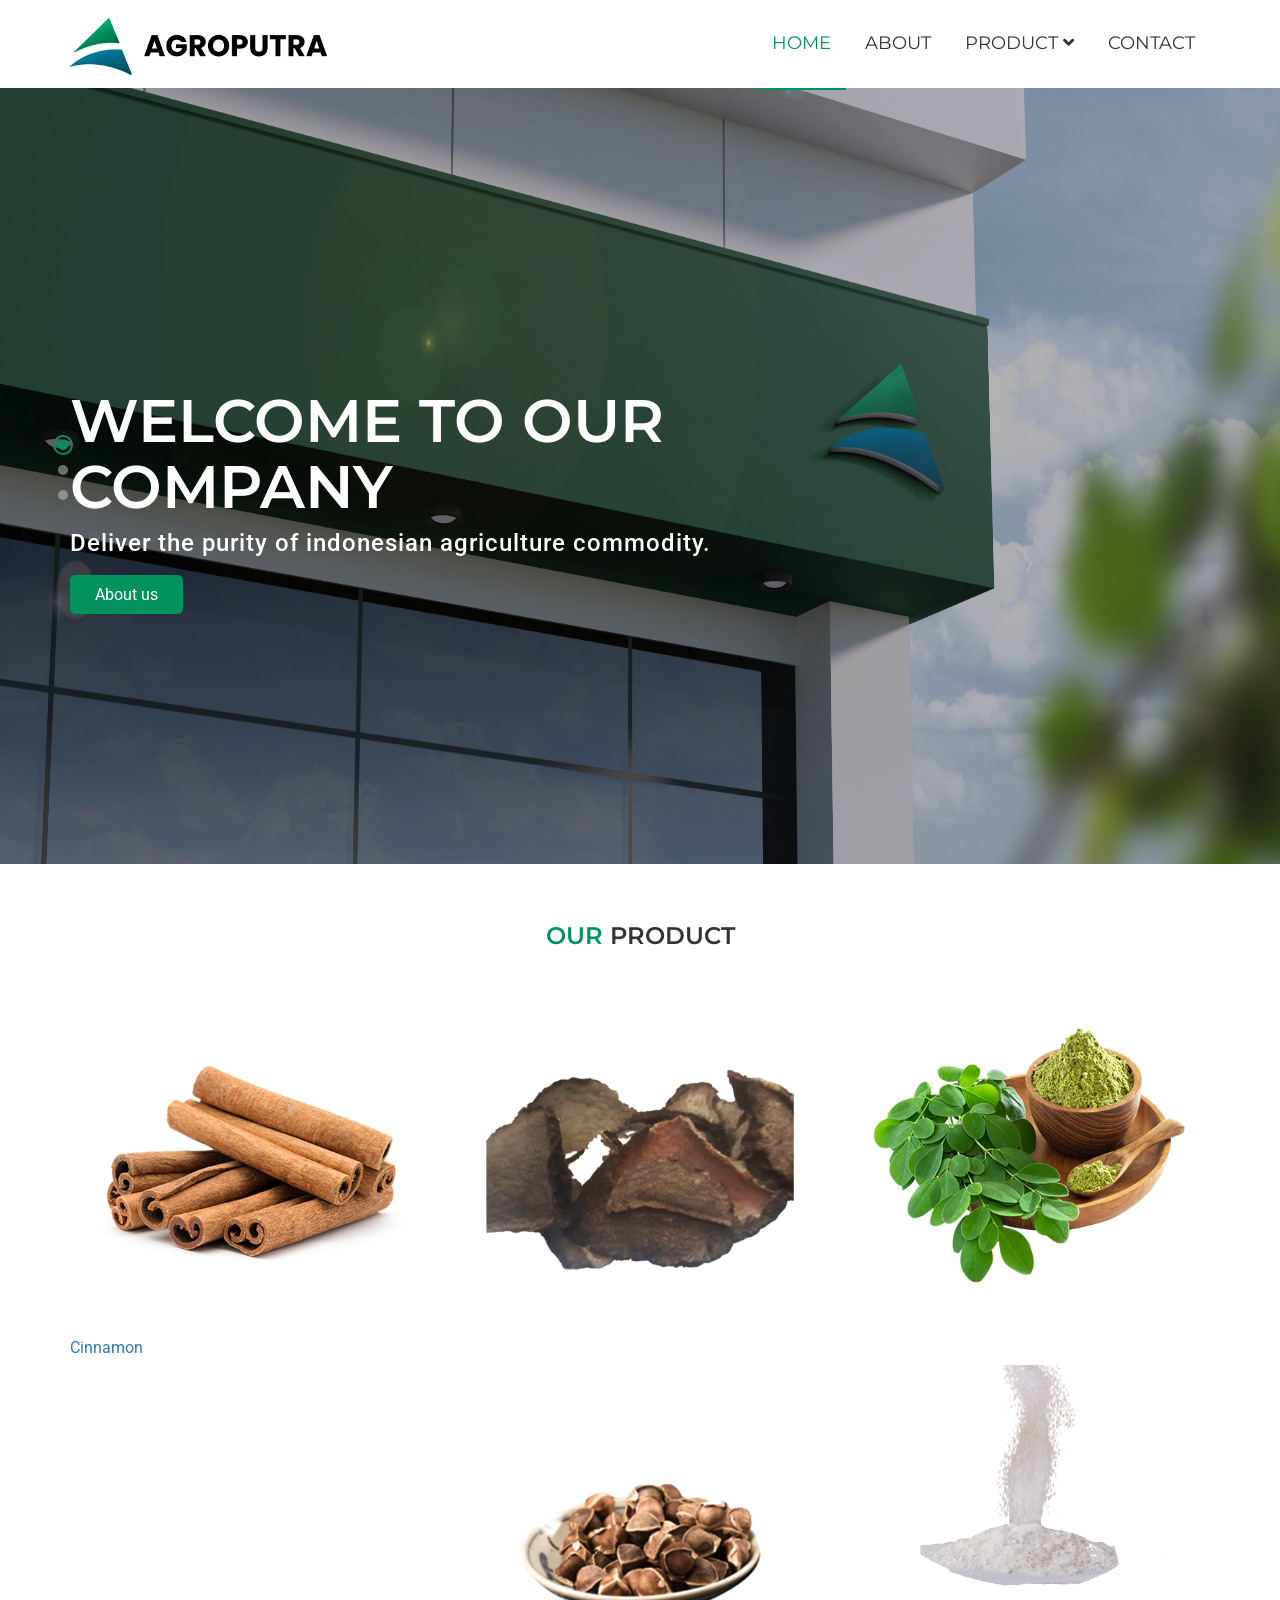
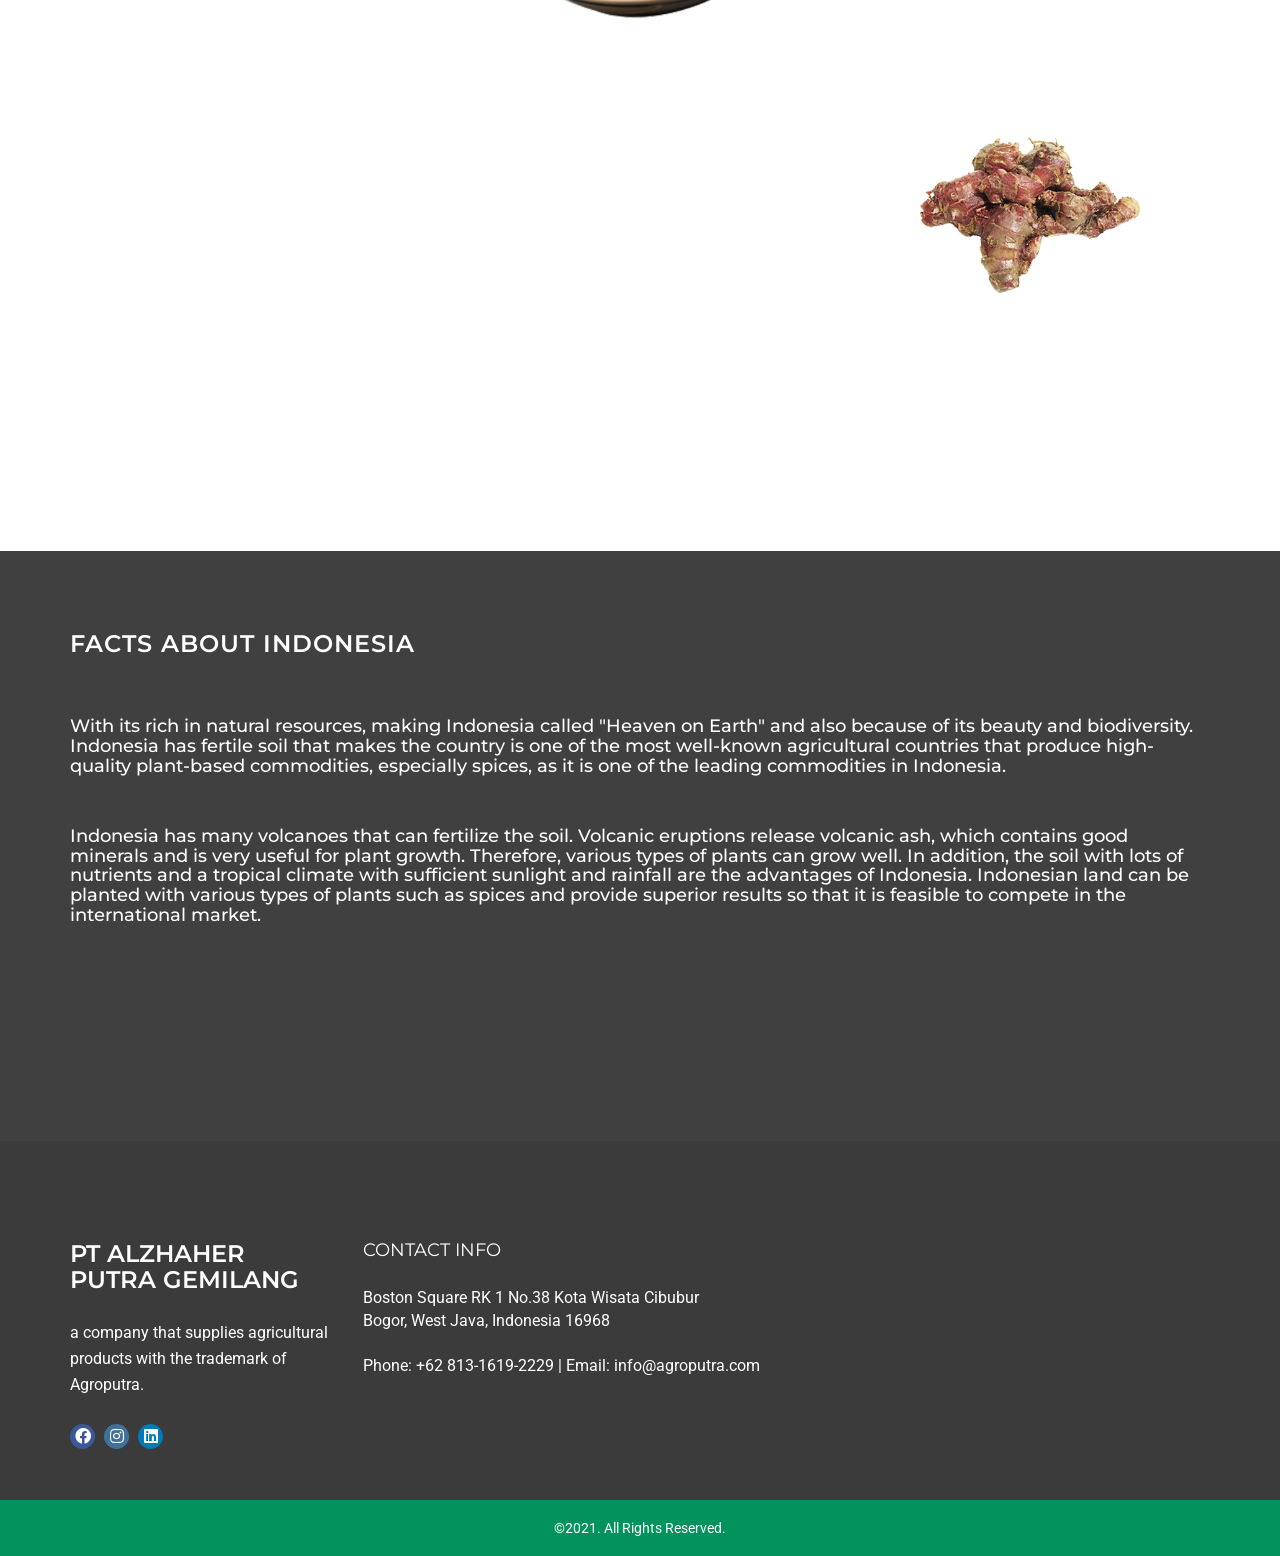
==== commit fb18829d: "baru" ====
--- a/index.html
+++ b/index.html
@@ -80,8 +80,11 @@
                       <li>
                         <a>Product <i class="fa fa-angle-down"></i></a>
                         <ul>
-                          <li><a href="product-jahe.html">Ginger</a></li>
+                          <li><a href="product-cinnamon.html">Cinnamon</a></li>
                           <li><a href="product-porang.html">Konjac</a></li>
+                          <li><a href="product-moringa.html">Moringa</a></li>
+                          <li><a href="product-jahe.html">Red Ginger</a></li>
+                          <li><a href="product-tapioca.html">Tapioca</a></li>
                         </ul>
                       </li>
                       <li><a href="contact-us.html">Contact</a></li>
@@ -108,8 +111,11 @@
                     <li>
                       <a>Product <i class="fa fa-angle-down"></i></a>
                       <ul>
-                        <li><a href="product-jahe.html">Ginger</a></li>
+                        <li><a href="product-cinnamon.html">Cinnamon</a></li>
                         <li><a href="product-porang.html">Konjac</a></li>
+                        <li><a href="product-moringa.html">Moringa</a></li>
+                        <li><a href="product-jahe.html">Red Ginger</a></li>
+                        <li><a href="product-tapioca.html">Tapioca</a></li>
                       </ul>
                     </li>
                     <li><a href="contact-us.html">Contact</a></li>
@@ -139,7 +145,7 @@
                 >
                   <div class="slider-content">
                     <b><h1 class="larg" style="text-transform: uppercase;">Welcome to our Company</h1></b>
-                    <p style="color: white; text-transform: uppercase; font-size: 24px; font-weight: 500;">
+                    <p style="color: white; font-size: 24px; font-weight: 500;">
                       Deliver the purity of indonesian agriculture commodity.
                     </p>
                     <a class="btn-a" href="about.html">About us</a>
@@ -170,8 +176,8 @@
 
                   </div> -->
                   <div class="slider-content">
-                    <h1 class="larg">Product</h1>
-                    <p style="color: white; text-transform: uppercase; font-size: 24px; font-weight: 500;">
+                    <h1 class="larg" style="text-transform: uppercase;">Product</h1>
+                    <p style="color: white; font-size: 24px; font-weight: 500;">
                       Providing agricultural commodities from every region that produce the best products in indonesia.
                     </p>
                     <a class="btn-a" href="#product">Our Product</a>
@@ -194,8 +200,8 @@
                   "
                 >
                   <div class="slider-content">
-                    <h1 class="larg">Heaven on Earth</h1>
-                    <p style="color: white; text-transform: uppercase; font-size: 24px; font-weight: 500;">
+                    <h1 class="larg" style="text-transform: uppercase;">Heaven on Earth</h1>
+                    <p style="color: white; font-size: 24px; font-weight: 500;">
                       With its rich in natural resources, making Indonesia called "Heaven on Earth"
                     </p>
                     <a href="#about-indonesian" class="btn-a">About Indonesian Agriculture</a>
@@ -224,47 +230,65 @@
           <div class="col-md-8 col-md-offset-2 col-sm-12 col-xs-12">
             <div class="section-heading-v1 text-center">
               <h3><span>Our</span> product</h3>
-              <p>
+              <!-- <p>
                 We ensure the quality of the products we sell meets
                 international standard quality to fulfill your needs.
-              </p>
+              </p> -->
             </div>
           </div>
         </div>
         <div class="row">
           <div class="col-md-4 col-sm-6 col-xs-12 properties-image">
-            <a href="images/properties/porang-chip.jpg">
+            <!-- <a href="images/product/cinnamon.png"> -->
+            
+              <img src="images/product/cinnamon.png" alt="" />
+              <p><a href="product-cinnamon.html" style="">Cinnamon</a></p>
+              <!-- <span class="image-cap"><i class="fa fa-eye"></i></span> -->
+            
+            <!-- </a> -->
+          </div>
+          <div class="col-md-4 col-sm-6 col-xs-12 properties-image">
+            <a href="images/product/Konjac sun dried.png">
               <figure>
-                <img src="images/properties/porang-chip.jpg" alt="" />
+                <img src="images/product/Konjac sun dried.png" alt="" />
                 <span class="image-cap"><i class="fa fa-eye"></i></span>
               </figure>
             </a>
           </div>
           <div class="col-md-4 col-sm-6 col-xs-12 properties-image">
-            <a href="images/properties/porang.jpg">
+            <a href="images/product/Moringa powder.png">
               <figure>
-                <img src="images/properties/porang.jpg" alt="" />
+                <img src="images/product/Moringa powder.png" alt="" />
                 <span class="image-cap"><i class="fa fa-eye"></i></span>
               </figure>
             </a>
           </div>
-          <div class="col-md-4 col-sm-6 col-xs-12 properties-image">
-            <a href="images/properties/pop2.jpg">
+          <!--/Single properties-image-->
+          <div class="col-md-4 col-sm-6 col-xs-12 properties-image">
+            <a href="images/product/Moringa seed.png">
               <figure>
-                <img src="images/properties/pop2.jpg" alt="" />
+                <img src="images/product/Moringa seed.png" alt="" />
                 <span class="image-cap"><i class="fa fa-eye"></i></span>
               </figure>
             </a>
           </div>
-          <!--/Single properties-image-->
-          <div class="col-md-4 col-sm-6 col-xs-12 properties-image">
-            <a href="images/properties/red-ginger.jpg">
+          <div class="col-md-4 col-sm-6 col-xs-12 properties-image">
+            <a href="images/product/tapioca.png">
               <figure>
-                <img src="images/properties/red-ginger.jpg" alt="" />
+                <img src="images/product/tapioca.png" alt="" />
                 <span class="image-cap"><i class="fa fa-eye"></i></span>
               </figure>
             </a>
           </div>
+          <div class="col-md-4 col-sm-6 col-xs-12 properties-image">
+            <a href="images/product/Red Ginger 2.png">
+              <figure>
+                <img src="images/product/Red Ginger 2.png" alt="" />
+                <span class="image-cap"><i class="fa fa-eye"></i></span>
+              </figure>
+            </a>
+          </div>
+          
         </div>
       </div>
     </section>
@@ -291,7 +315,7 @@
         <div class="row">
           <div class="col-sm-12 col-xs-12">
             <div class="feature-content">
-              <h3>Facts about Indonesia</h3>
+              <h3 style="text-transform: uppercase;">Facts about Indonesia</h3>
               <h4>
                 With its rich in natural resources, making Indonesia called "Heaven on Earth" and also because of its beauty and biodiversity. Indonesia has fertile soil that makes the country is one of the most well-known agricultural countries that produce high-quality plant-based commodities, especially spices, as it is one of the leading commodities in Indonesia.
               </h4>
--- a/style.css
+++ b/style.css
@@ -529,7 +529,7 @@
   background: #01925E;
 }
 header .header-v1 .header-navbar .main-menu nav ul > li > a {
-  padding: 33px 15px 36px 15px;
+  padding: 33px 15px 34px 15px;
 }
 header .header-navbar .submit-property .submit-btn {
   font-size: 14px;
@@ -727,7 +727,7 @@
   z-index: 9;
   width: 100%;
   /* tambahan */
-  margin-top: 90px;
+  margin-top: 88px;
 }
 .slider-area .slider-home1 .slider-item img {
   width: 100%;
@@ -1461,6 +1461,7 @@
 }
 .property-details-area .content-details-one .last-details ul > li {
   font-weight: 500;
+  text-transform: uppercase;
 }
 .property-details-area .content-details-one .last-details a {
   background-color: #01925E;
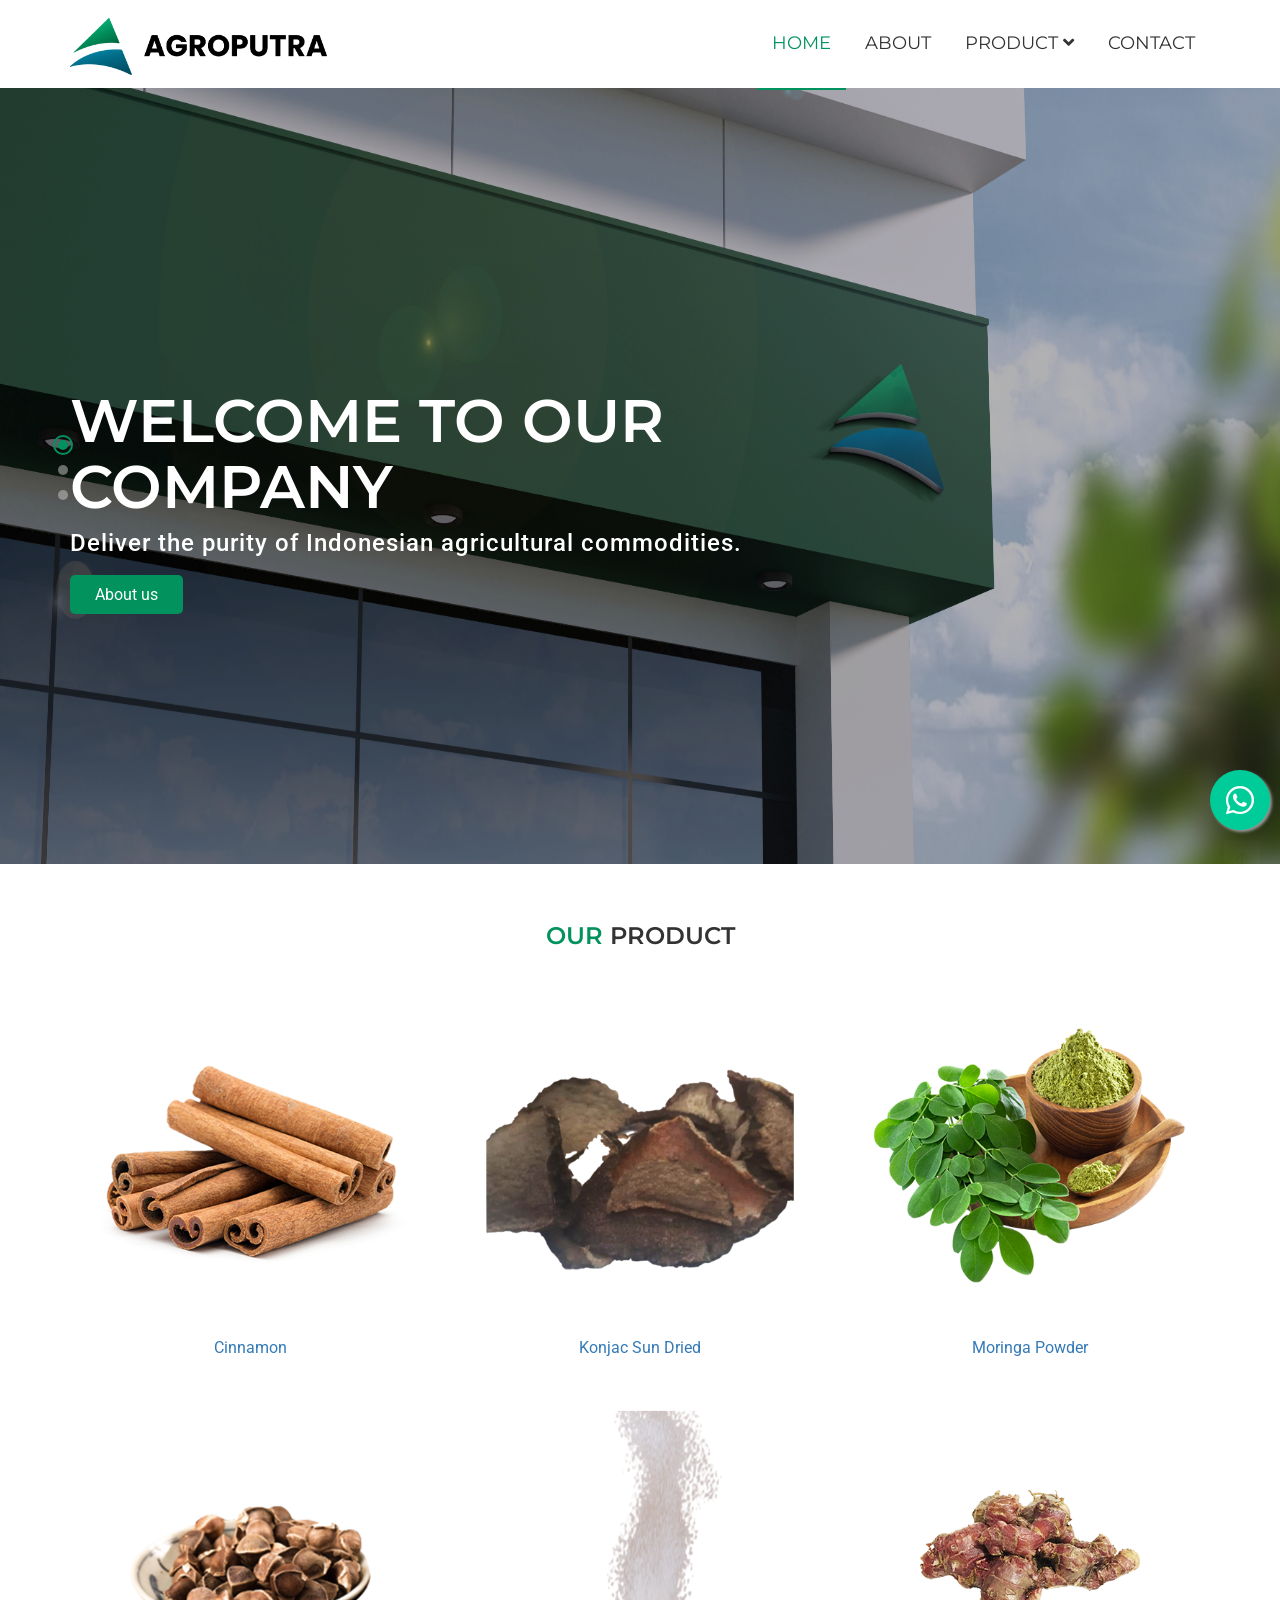
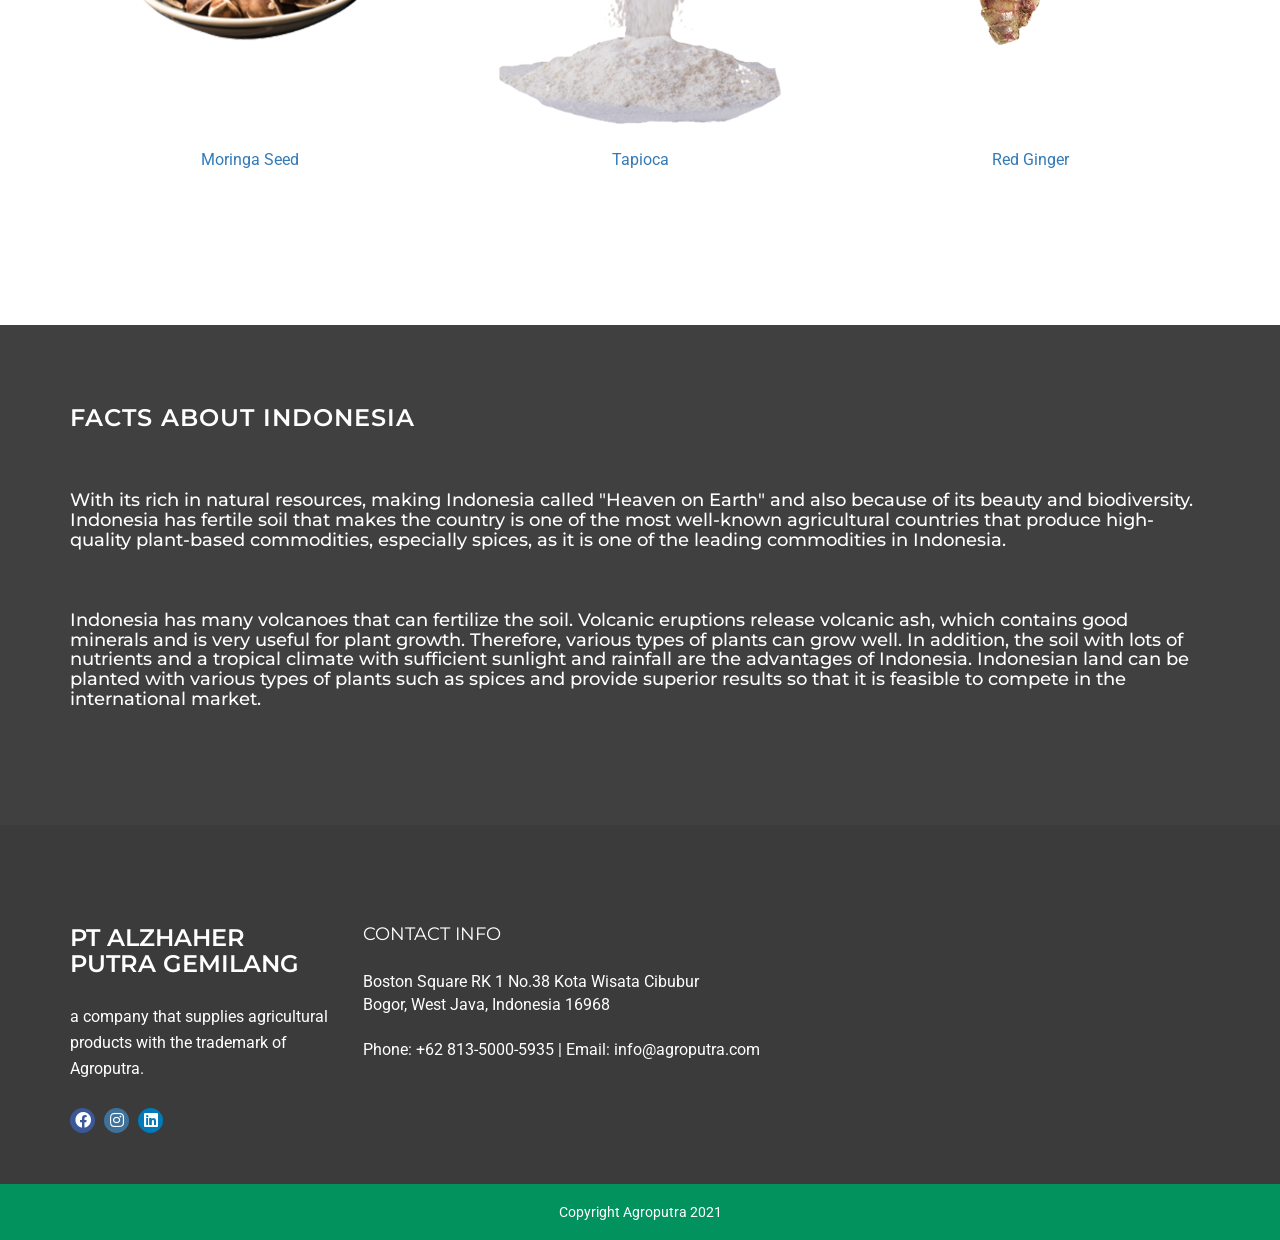
==== commit cfff68a0: "Latest Update" ====
--- a/index.html
+++ b/index.html
@@ -8,7 +8,7 @@
     <meta name="description" content="" />
     <meta name="viewport" content="width=device-width, initial-scale=1" />
 
-    <link rel="apple-touch-icon" href="apple-touch-icon.html" />
+    <link rel="shortcut icon" href="images/logoagro.ico" />
     <!-- Place favicon.ico in the root directory -->
 
     <!-- All CSS here -->
@@ -43,6 +43,16 @@
     <link href="fontawesome/css/solid.css" rel="stylesheet" />
     <!-- modernizr CSS -->
     <script src="js/vendor/modernizr-2.8.3.min.js"></script>
+    <!-- Global site tag (gtag.js) - Google Analytics -->
+    <script async src="https://www.googletagmanager.com/gtag/js?id=G-0XRFVMXBYD"></script>
+    <script>
+      window.dataLayer = window.dataLayer || [];
+      function gtag(){dataLayer.push(arguments);}
+      gtag('js', new Date());
+
+      gtag('config', 'G-0XRFVMXBYD');
+    </script>
+
   </head>
   <body>
     <!--[if lt IE 8]>
@@ -59,14 +69,14 @@
         <div class="header-navbar navbar-default navbar-fixed-top">
           <div class="container">
             <div class="row">
-              <div class="col-md-4 col-sm-12 col-xs-12">
+              <div class="col-xl-4 col-lg-4 col-md-4 col-sm-4 col-4">
                 <div class="header-logo">
                   <a href="index.html">
                     <img src="images/logo/logo-v1.png" alt="" />
                   </a>
                 </div>
               </div>
-              <div class="col-md-8 col-sm-12 col-xs-12">
+              <div class="col-xl-8 col-lg-8 col-md-8 col-sm-8 col-8">
                 <div class="phone-menu">
                   <i class="fa fa-bars show-menu"></i>
                 </div>
@@ -137,16 +147,11 @@
           <div class="content-area">
             <div class="container">
               <div class="row">
-                <div
-                  class="
-                    col-md-8  col-sm-12 col-xs-12
-                    text-left
-                  "
-                >
+                <div class="col-xl-8 col-lg-8 col-md-8 col-sm-8 col-8 text-left content-style">
                   <div class="slider-content">
                     <b><h1 class="larg" style="text-transform: uppercase;">Welcome to our Company</h1></b>
                     <p style="color: white; font-size: 24px; font-weight: 500;">
-                      Deliver the purity of indonesian agriculture commodity.
+                      Deliver the purity of Indonesian agricultural commodities.
                     </p>
                     <a class="btn-a" href="about.html">About us</a>
                   </div>
@@ -157,28 +162,15 @@
         </div>
         <!--/single Slider-->
         <div class="slider-item">
-          <img src="images/slider/slider2-v1.jpg" alt="" />
+          <img src="images/slider/slider2-v1.JPG" alt="" />
           <div class="content-area">
             <div class="container">
               <div class="row">
-                <div
-                  class="
-                    col-md-8 col-sm-12 col-xs-12
-                    text-left
-                  "
-                >
-                  <!-- <div class="slider-content">
-                    <h1 class="larg">Our Mission</h1>
-                    <h1 style="color: white">
-                      Delivering organic and pesticide-free plant-based
-                      commodity
-                    </h1>
-
-                  </div> -->
+                <div class="col-xl-8 col-lg-8 col-md-8 col-sm-8 col-8 text-left content-style">
                   <div class="slider-content">
                     <h1 class="larg" style="text-transform: uppercase;">Product</h1>
                     <p style="color: white; font-size: 24px; font-weight: 500;">
-                      Providing agricultural commodities from every region that produce the best products in indonesia.
+                      Providing agricultural commodities from every region that produce the best products in Indonesia.
                     </p>
                     <a class="btn-a" href="#product">Our Product</a>
                   </div>
@@ -193,12 +185,7 @@
           <div class="content-area">
             <div class="container">
               <div class="row">
-                <div
-                  class="
-                    col-md-8 col-sm-12 col-xs-12
-                    text-left
-                  "
-                >
+                <div class="col-xl-8 col-lg-8 col-md-8 col-sm-8 col-8 text-left content-style">
                   <div class="slider-content">
                     <h1 class="larg" style="text-transform: uppercase;">Heaven on Earth</h1>
                     <p style="color: white; font-size: 24px; font-weight: 500;">
@@ -238,53 +225,58 @@
           </div>
         </div>
         <div class="row">
-          <div class="col-md-4 col-sm-6 col-xs-12 properties-image">
+          <div class="col-md-4 col-sm-6 col-xs-12">
             <!-- <a href="images/product/cinnamon.png"> -->
             
               <img src="images/product/cinnamon.png" alt="" />
-              <p><a href="product-cinnamon.html" style="">Cinnamon</a></p>
+              <p style="text-align: center;"><a href="product-cinnamon.html" style="">Cinnamon</a></p>
               <!-- <span class="image-cap"><i class="fa fa-eye"></i></span> -->
             
             <!-- </a> -->
           </div>
-          <div class="col-md-4 col-sm-6 col-xs-12 properties-image">
-            <a href="images/product/Konjac sun dried.png">
-              <figure>
+          <div class="col-md-4 col-sm-6 col-xs-12 ">
+            <!-- <a href="images/product/Konjac sun dried.png"> -->
+              <!-- <figure> -->
                 <img src="images/product/Konjac sun dried.png" alt="" />
-                <span class="image-cap"><i class="fa fa-eye"></i></span>
+                <p style="text-align: center;"><a href="product-porang.html">Konjac Sun Dried</a></p>
+                <!-- <span class="image-cap"><i class="fa fa-eye"></i></span> -->
               </figure>
             </a>
           </div>
-          <div class="col-md-4 col-sm-6 col-xs-12 properties-image">
-            <a href="images/product/Moringa powder.png">
-              <figure>
+          <div class="col-md-4 col-sm-6 col-xs-12 ">
+            <!-- <a href="images/product/Moringa powder.png">
+              <figure> -->
                 <img src="images/product/Moringa powder.png" alt="" />
-                <span class="image-cap"><i class="fa fa-eye"></i></span>
+                <p style="text-align: center;"><a href="product-moringa.html">Moringa Powder</a></p>
+                <!-- <span class="image-cap"><i class="fa fa-eye"></i></span> -->
               </figure>
             </a>
           </div>
           <!--/Single properties-image-->
-          <div class="col-md-4 col-sm-6 col-xs-12 properties-image">
-            <a href="images/product/Moringa seed.png">
-              <figure>
+          <div class="col-md-4 col-sm-6 col-xs-12 ">
+            <!-- <a href="images/product/Moringa seed.png">
+              <figure> -->
                 <img src="images/product/Moringa seed.png" alt="" />
-                <span class="image-cap"><i class="fa fa-eye"></i></span>
+                <p style="text-align: center;"><a href="product-moringa.html">Moringa Seed</a></p>
+                <!-- <span class="image-cap"><i class="fa fa-eye"></i></span> -->
               </figure>
             </a>
           </div>
-          <div class="col-md-4 col-sm-6 col-xs-12 properties-image">
-            <a href="images/product/tapioca.png">
-              <figure>
+          <div class="col-md-4 col-sm-6 col-xs-12 ">
+            <!-- <a href="images/product/tapioca.png">
+              <figure> -->
                 <img src="images/product/tapioca.png" alt="" />
-                <span class="image-cap"><i class="fa fa-eye"></i></span>
+                <p style="text-align: center;"><a href="product-tapioca.html">Tapioca</a></p>
+                <!-- <span class="image-cap"><i class="fa fa-eye"></i></span> -->
               </figure>
             </a>
           </div>
-          <div class="col-md-4 col-sm-6 col-xs-12 properties-image">
-            <a href="images/product/Red Ginger 2.png">
-              <figure>
+          <div class="col-md-4 col-sm-6 col-xs-12">
+            <!-- <a href="images/product/Red Ginger 2.png">
+              <figure> -->
                 <img src="images/product/Red Ginger 2.png" alt="" />
-                <span class="image-cap"><i class="fa fa-eye"></i></span>
+                <p style="text-align: center;"><a href="product-jahe.html">Red Ginger</a></p>
+                <!-- <span class="image-cap"><i class="fa fa-eye"></i></span> -->
               </figure>
             </a>
           </div>
@@ -305,27 +297,22 @@
     <!--/Filter Area -->
 
     <!--Feature Area -->
-    <section
-      class="feature-area section"
-      style="
-        background-image: url(images/feature/background.jpg);
-        margin-bottom: -60px;
-      ">
-      <div class="container">
-        <div class="row">
-          <div class="col-sm-12 col-xs-12">
-            <div class="feature-content">
-              <h3 style="text-transform: uppercase;">Facts about Indonesia</h3>
-              <h4>
-                With its rich in natural resources, making Indonesia called "Heaven on Earth" and also because of its beauty and biodiversity. Indonesia has fertile soil that makes the country is one of the most well-known agricultural countries that produce high-quality plant-based commodities, especially spices, as it is one of the leading commodities in Indonesia.
-              </h4>
-              <h4 style="margin-top: 50px;">
-                Indonesia has many volcanoes that can fertilize the soil. Volcanic eruptions release volcanic ash, which contains good minerals and is very useful for plant growth. Therefore, various types of plants can grow well. In addition, the soil with lots of nutrients and a tropical climate with sufficient sunlight and rainfall are the advantages of Indonesia. Indonesian land can be planted with various types of plants such as spices and provide superior results so that it is feasible to compete in the international market.
-              </h4>
-            </div>
-          </div>
-        </div>
-      </div>
+    <section class="feature-area section">
+        <div class="container">
+          <div class="row">
+            <div class="col-sm-12 col-xs-12">
+              <div class="feature-content">
+                <h3 style="text-transform: uppercase;">Facts about Indonesia</h3>
+                <h4>
+                  With its rich in natural resources, making Indonesia called "Heaven on Earth" and also because of its beauty and biodiversity. Indonesia has fertile soil that makes the country is one of the most well-known agricultural countries that produce high-quality plant-based commodities, especially spices, as it is one of the leading commodities in Indonesia.
+                </h4>
+                <h4>
+                  Indonesia has many volcanoes that can fertilize the soil. Volcanic eruptions release volcanic ash, which contains good minerals and is very useful for plant growth. Therefore, various types of plants can grow well. In addition, the soil with lots of nutrients and a tropical climate with sufficient sunlight and rainfall are the advantages of Indonesia. Indonesian land can be planted with various types of plants such as spices and provide superior results so that it is feasible to compete in the international market.
+                </h4>
+              </div>
+            </div>
+          </div>
+        </div>
     </section>
     <footer>
       <div class="footer-top">
@@ -341,10 +328,10 @@
                   trademark of Agroputra.
                 </p>
                 <ul>
-                  <li><a href="#" class="facebook"><i class="fab fa-facebook"></i></a></li>
+                  <li><a href="https://www.facebook.com/profile.php?id=100071049394193" target="_blank" class="facebook"><i class="fab fa-facebook"></i></a></li>
                   <!-- <li><a href="#" class="twitter"><i class="fa fa-twitter"></i></a></li> -->
-                  <li><a href="#" class="instagram"><i class="fab fa-instagram"></i></a></li>
-                  <li><a href="#" class="linkedin"><i class="fab fa-linkedin"></i></a></li>
+                  <li><a href="https://www.instagram.com/agroputra.indo/" target="_blank" class="instagram"><i class="fab fa-instagram"></i></a></li>
+                  <li><a href="https://www.linkedin.com/company/agroputra/" target="_blank" class="linkedin"><i class="fab fa-linkedin"></i></a></li>
                   <!-- <li><a href="#" class="feed"><i class="fa fa-feed"></i></a></li> -->
                 </ul>
               </div>
@@ -360,7 +347,7 @@
 
                   <p>
                     <span
-                      >Phone: +62 813-1619-2229 | Email:
+                      >Phone: +62 813-5000-5935 | Email:
                       info@agroputra.com</span
                     >
                   </p>
@@ -378,7 +365,7 @@
         <div class="container">
           <div class="row">
             <div class="col-md-12 text-center">
-              <p>©2021. All Rights Reserved.</p>
+              <p>Copyright Agroputra 2021</p>
             </div>
           </div>
         </div>
@@ -422,7 +409,23 @@
     <script src="js/plugins.js"></script>
     <!-- main JS -->
     <script src="js/main.js"></script>
+    <!-- <div id="myDiv"></div> -->
+    <a href="https://wa.me/message/EXVAOGIS7V4VP1" class="float">
+      <i class="fab fa-whatsapp fa-2x my-float"></i>
+    </a>
   </body>
+  <!-- <script type="text/javascript">
+    $(function () {
+      $('#myDiv').floatingWhatsApp({
+        phone: '5491133359850',
+        popupMessage: 'Hello, how can I help you?',
+        showPopup: 'false',
+        headerTitle: 'Whatsapp Chat',
+        size: '50px',
+        position: 'left'
+      });
+    });
+  </script> -->
 
   <!-- Mirrored from www.theasianweb.com/realestate/ by HTTrack Website Copier/3.x [XR&CO'2014], Wed, 30 Jun 2021 09:26:56 GMT -->
 </html>
--- a/style.css
+++ b/style.css
@@ -1,4 +1,5 @@
 @import url('https://fonts.googleapis.com/css?family=Lato:300,400,700,900|Montserrat:400,700|Roboto:300,400,500,700,900');
+
 /*-------------------------------------
     Template Name: Real Estate html5 Template 
     Template URI: http://periodicitems.com/
@@ -76,6 +77,7 @@
   line-height: 26px;
   font-weight: 400;
 }
+
 /*....................................
 1.1 Reset CSS 
 ....................................*/
@@ -83,46 +85,56 @@
   margin-top: 60px;
   margin-bottom: 60px;
 }
+
 .section-heading-v1 h3,
 .section-heading-v1 h2 {
   text-transform: uppercase;
 }
+
 .section-heading-v2 h3 {
   text-transform: uppercase;
   margin: 0 0 15px;
 }
+
 .section-heading-v2 p {
   padding: 0 40px;
 }
+
 .section-heading-v3 h2 {
   text-transform: capitalize;
   margin: 0 0 15px;
 }
+
 .btn-a {
   color: #fff;
   padding: 10px 25px;
   border-radius: 5px;
 }
+
 .btn-b {
   color: #fff;
   padding: 10px 10px;
   border-radius: 5px;
 }
+
 .btn-l {
   color: #333333;
   font-size: 16px;
   font-weight: 500;
 }
+
 .btn-a:focus,
 .btn-b:focus {
   outline: 0;
 }
+
 .btn-a:hover,
 .btn-a:active,
 .btn-b:hover,
 .btn-b:active {
   color: #fff;
 }
+
 #scrollUp {
   bottom: 20px;
   right: 20px;
@@ -131,26 +143,32 @@
   border: 1px solid #cccccc;
   color: #333333;
 }
+
 .floatleft {
   float: left;
 }
+
 .floatright {
   float: right;
 }
+
 .alignleft {
   float: left;
   margin-right: 15px;
   margin-bottom: 26px;
 }
+
 .alignright {
   float: right;
   margin-left: 15px;
   margin-bottom: 26px;
 }
+
 .aligncenter {
   display: block;
   margin: 0 auto 26px;
 }
+
 h1,
 h2,
 h3,
@@ -161,37 +179,45 @@
   font-weight: 600;
   font-family: 'Montserrat', sans-serif;
 }
+
 p {
   margin: 0 0 26px;
 }
+
 a {
   transition: all 0.5s ease 0s;
   text-decoration: none;
 }
+
 a:active,
 a:hover {
   outline: 0 none;
   text-decoration: none;
 }
+
 a:focus {
   outline: 0px solid;
   text-decoration: none;
 }
+
 img {
   max-width: 100%;
   height: auto;
 }
+
 ul {
   list-style: outside none none;
   margin: 0;
   padding: 0;
 }
+
 input,
 textarea {
   border: 1px solid #e9e9e9;
   transition: all 0.5s ease 0s;
   font-size: 14px;
 }
+
 input:focus,
 input:active,
 textarea:focus,
@@ -200,37 +226,45 @@
   outline: none;
   box-shadow: none;
 }
+
 button {
   border: 1px solid transparent;
   transition: all 0.5s ease 0s;
   font-size: 14px;
 }
+
 button:focus,
 button:active {
   border: 1px solid transparent;
   outline: none;
   box-shadow: none;
 }
+
 .fix {
   overflow: hidden;
 }
+
 .clear {
   clear: both;
 }
+
 ::-moz-selection {
   background: #01925E;
   text-shadow: none;
 }
+
 ::selection {
   background: #01925E;
   text-shadow: none;
 }
+
 .browserupgrade {
-  margin: 26px  0;
+  margin: 26px 0;
   background: #01925E;
   color: #fff;
   padding: 26px 0;
 }
+
 /*Banner Area*/
 .banner-area {
   background-position: center;
@@ -241,6 +275,7 @@
   /* tambahan */
   margin-top: 90px;
 }
+
 .banner-area:before {
   content: '';
   position: absolute;
@@ -249,33 +284,41 @@
   height: 300px;
   background: rgba(0, 0, 0, 0.75);
 }
+
 .banner-area .banner-content {
   margin: 118px 0;
 }
+
 .banner-area .banner-content h3 {
   color: #fff;
   margin: 0 0 10px;
   letter-spacing: 1px;
   text-transform: uppercase;
 }
-.banner-area .banner-content ul > li {
-  display: inline-block;
-  color: #fff;
-}
-.banner-area .banner-content ul > li a {
+
+.banner-area .banner-content ul>li {
+  display: inline-block;
+  color: #fff;
+}
+
+.banner-area .banner-content ul>li a {
   color: #fff;
   font-size: 18px;
 }
-.banner-area .banner-content ul > li a span {
+
+.banner-area .banner-content ul>li a span {
   color: #01925E;
 }
+
 /*owl carousel pagination customize*/
 .owl-theme .owl-pagination {
   position: absolute;
 }
+
 .owl-theme .owl-pagination .owl-page {
   display: block;
 }
+
 .owl-theme .owl-pagination .owl-page span {
   margin-bottom: 15px;
   color: #00cc66;
@@ -283,6 +326,7 @@
   height: 10px !important;
   background: #cccccc !important;
 }
+
 .owl-pagination .owl-page.active span:before,
 .owl-theme .owl-controls.clickable .owl-page:hover span:before {
   content: '';
@@ -292,10 +336,12 @@
   margin-left: -10px;
   margin-top: -5px;
 }
+
 /*owl carousel navigation customize*/
 .owl-theme .owl-buttons {
   position: absolute;
 }
+
 .owl-theme .owl-controls .owl-buttons div {
   color: transparent;
   zoom: 0;
@@ -306,6 +352,7 @@
   background: transparent;
   opacity: 1;
 }
+
 .owl-theme .owl-controls .owl-buttons .owl-prev:before,
 .owl-theme .owl-controls .owl-buttons .owl-next:before {
   position: absolute;
@@ -320,32 +367,40 @@
   border: 1px solid #ddd;
   transition: all 0.5s ease 0s;
 }
+
 .owl-theme .owl-controls .owl-buttons .owl-prev:before {
   content: "\f177";
 }
+
 .owl-theme .owl-controls .owl-buttons .owl-next:before {
   content: "\f178";
 }
+
 .owl-theme .owl-controls .owl-buttons .owl-prev:hover:before,
 .owl-theme .owl-controls .owl-buttons .owl-next:hover:before {
   color: #fff;
 }
+
 /*magnific Popup  customize*/
 .mfp-title {
   display: none;
 }
+
 .mfp-arrow .mfp-arrow-left .mfp-prevent-close,
 .mfp-arrow .mfp-arrow-right .mfp-prevent-close {
   color: black !important;
 }
+
 .mfp-arrow-left:after,
 .mfp-arrow-left:before {
   border-right: none !important;
 }
+
 .mfp-arrow-right:after,
 .mfp-arrow-right:before {
   border-left: none !important;
 }
+
 .mfp-arrow-left:before {
   content: "\f104";
   font-family: FontAwesome;
@@ -354,6 +409,7 @@
   font-size: 5em;
   left: 85%;
 }
+
 .mfp-arrow-right:before {
   content: "\f105";
   font-family: FontAwesome;
@@ -362,14 +418,16 @@
   font-size: 5em;
   left: -105%;
 }
+
 /*....................................
 2. Header area start here
 ....................................*/
 header {
   position: relative;
-  z-index: 999;
+  z-index: 999999999;
   text-transform: uppercase;
 }
+
 header .header-navbar {
   border: none;
   border-radius: 0;
@@ -384,8 +442,9 @@
   display: inline-block;
   position: relative;
 }
-header .header-navbar .main-menu nav ul > li > a,
-header .main-menu-v2 .menu-hiden nav ul > li > a {
+
+header .header-navbar .main-menu nav ul>li>a,
+header .main-menu-v2 .menu-hiden nav ul>li>a {
   background-color: transparent;
   font-size: 18px;
   color: #333333;
@@ -394,8 +453,9 @@
   font-family: 'Montserrat', sans-serif;
   transition: all 0.5s ease 0s;
 }
-header .header-navbar .main-menu nav ul > li > ul,
-header .main-menu-v2 .menu-hiden nav ul > li > ul {
+
+header .header-navbar .main-menu nav ul>li>ul,
+header .main-menu-v2 .menu-hiden nav ul>li>ul {
   width: 210px;
   top: 100%;
   left: -10px;
@@ -418,8 +478,9 @@
   visibility: hidden;
   z-index: 99;
 }
-header .header-navbar .main-menu nav ul > li:hover > ul,
-header .main-menu-v2 .menu-hiden nav ul > li:hover > ul {
+
+header .header-navbar .main-menu nav ul>li:hover>ul,
+header .main-menu-v2 .menu-hiden nav ul>li:hover>ul {
   max-height: 3000px;
   max-width: 3000px;
   opacity: 1;
@@ -428,22 +489,26 @@
   transition: transform 0.5s ease 0s, opacity 0.2s ease 0s, max-height 0s step-end 0s, max-width 0s step-end 0s, padding 0s step-end 0s;
   z-index: 9999999;
 }
-header .header-navbar .main-menu nav ul > li > ul > li,
-header .main-menu-v2 .menu-hiden nav ul > li > ul > li {
+
+header .header-navbar .main-menu nav ul>li>ul>li,
+header .main-menu-v2 .menu-hiden nav ul>li>ul>li {
   display: block;
   width: 180px;
   border-bottom: 1px dotted #fff;
   transition: all 0.5s ease 0s;
 }
-header .header-navbar .main-menu nav ul > li > ul > li:last-child,
-header .main-menu-v2 .menu-hiden nav ul > li > ul > li:last-child {
+
+header .header-navbar .main-menu nav ul>li>ul>li:last-child,
+header .main-menu-v2 .menu-hiden nav ul>li>ul>li:last-child {
   border-bottom: none;
 }
-header .main-menu-v2 .menu-hiden nav ul > li > ul > li:hover {
+
+header .main-menu-v2 .menu-hiden nav ul>li>ul>li:hover {
   background-color: #035dd8;
 }
-header .header-navbar .main-menu nav ul > li > ul > li > a,
-header .main-menu-v2 .menu-hiden nav ul > li > ul > li > a {
+
+header .header-navbar .main-menu nav ul>li>ul>li>a,
+header .main-menu-v2 .menu-hiden nav ul>li>ul>li>a {
   font-weight: 400;
   display: block !important;
   text-align: left;
@@ -454,15 +519,18 @@
   padding: 4px 10px 4px !important;
   border: none !important;
 }
-header .header-navbar .main-menu nav ul > li > ul > li > a:hover,
-header .main-menu-v2 .menu-hiden nav ul > li > ul > li > a:hover {
+
+header .header-navbar .main-menu nav ul>li>ul>li>a:hover,
+header .main-menu-v2 .menu-hiden nav ul>li>ul>li>a:hover {
   padding-left: 15px !important;
   color: #fff !important;
 }
-header .header-navbar .main-menu nav ul > li a:hover,
-header .main-menu-v2 .menu-hiden nav ul > li a:hover {
+
+header .header-navbar .main-menu nav ul>li a:hover,
+header .main-menu-v2 .menu-hiden nav ul>li a:hover {
   background-color: transparent;
 }
+
 /*....................................
 2.1 Home-v1 header area
 ....................................*/
@@ -470,28 +538,35 @@
   background-color: #f5f5f5;
   color: #666666;
 }
+
 header .header-top .social-list {
   text-align: right;
 }
+
 header .header-top .top-contacts,
 header .header-top .top-social {
   font-family: 'Montserrat', sans-serif;
   font-size: 12px;
 }
+
 header .header-top .top-contacts li {
   padding: 6px 15px 6px 0px;
   display: inline-block;
 }
+
 header .header-top .top-social li {
   padding: 6px 0px 6px 15px;
   display: inline-block;
 }
+
 header .header-top .top-social li a {
   color: #666666;
 }
+
 header .header-top .top-social li a:hover {
   color: #01925E;
 }
+
 header .header-navbar .header-logo img {
   padding-top: 18px;
   padding-bottom: 5px;
@@ -499,6 +574,7 @@
   height: 80px;
   position: relative;
 }
+
 header .header-v1 .header-navbar .phone-menu,
 header .header-v3 .header-navbar .phone-menu {
   width: 100%;
@@ -506,6 +582,7 @@
   background: #333333;
   display: none;
 }
+
 header .header-v1 .header-navbar .phone-menu i,
 header .header-v3 .header-navbar .phone-menu i {
   display: inline-block;
@@ -514,23 +591,29 @@
   margin-right: 26px;
   color: #fff;
 }
-header .header-v1 .header-navbar .main-menu nav ul > li > a:hover {
+
+header .header-v1 .header-navbar .main-menu nav ul>li>a:hover {
   color: #01925E;
 }
-header .header-v1 .header-navbar .main-menu nav ul > li.active > a {
+
+header .header-v1 .header-navbar .main-menu nav ul>li.active>a {
   border-color: #01925E;
   color: #01925E;
 }
-header .header-v1 .header-navbar .main-menu nav ul > li > ul {
+
+header .header-v1 .header-navbar .main-menu nav ul>li>ul {
   background: #01925E;
   margin-top: 4px;
 }
-header .header-v1 .header-navbar .main-menu nav ul > li > ul > li:hover {
+
+header .header-v1 .header-navbar .main-menu nav ul>li>ul>li:hover {
   background: #01925E;
 }
-header .header-v1 .header-navbar .main-menu nav ul > li > a {
+
+header .header-v1 .header-navbar .main-menu nav ul>li>a {
   padding: 33px 15px 34px 15px;
 }
+
 header .header-navbar .submit-property .submit-btn {
   font-size: 14px;
   font-weight: 700;
@@ -541,9 +624,11 @@
   cursor: pointer;
   transform: all 0.5s ease 0s;
 }
+
 header .header-navbar .submit-property .submit-btn:hover {
   background: #01925E;
 }
+
 header .header-navbar .submit-property .submit-form {
   position: absolute;
   right: 0;
@@ -556,64 +641,82 @@
   z-index: 999;
   background-color: #fff;
 }
+
 header .header-navbar .submit-property .submit-form ul {
   width: 100%;
 }
-header .header-navbar .submit-property .submit-form ul > li {
+
+header .header-navbar .submit-property .submit-form ul>li {
   display: block;
   padding-bottom: 10px;
 }
-header .header-navbar .submit-property .submit-form ul > li:last-child {
+
+header .header-navbar .submit-property .submit-form ul>li:last-child {
   padding-bottom: 0;
 }
-header .header-navbar .submit-property .submit-form ul > li form {
+
+header .header-navbar .submit-property .submit-form ul>li form {
   padding-top: 20px;
 }
-header .header-navbar .submit-property .submit-form ul > li form input {
+
+header .header-navbar .submit-property .submit-form ul>li form input {
   width: 100%;
   padding: 5px;
   margin-bottom: 10px;
 }
-header .header-navbar .submit-property .submit-form ul > li > p {
+
+header .header-navbar .submit-property .submit-form ul>li>p {
   margin: 0 0 10px 0;
   padding: 0;
 }
-header .header-navbar .submit-property .submit-form ul > li > ul > li > .close-form:hover {
+
+header .header-navbar .submit-property .submit-form ul>li>ul>li>.close-form:hover {
   cursor: pointer;
 }
-header .header-navbar .submit-property .submit-form ul > li > .sbform-btn {
+
+header .header-navbar .submit-property .submit-form ul>li>.sbform-btn {
   display: block;
   color: #fff;
   padding: 10px;
 }
-header .header-navbar .submit-property .submit-form ul > li > .sbform-btn.login {
+
+header .header-navbar .submit-property .submit-form ul>li>.sbform-btn.login {
   background-color: #115683;
 }
-header .header-navbar .submit-property .submit-form ul > li > .sbform-btn.login:hover {
+
+header .header-navbar .submit-property .submit-form ul>li>.sbform-btn.login:hover {
   background-color: #0c3856;
 }
-header .header-navbar .submit-property .submit-form ul > li > .sbform-btn.btn-facebook {
+
+header .header-navbar .submit-property .submit-form ul>li>.sbform-btn.btn-facebook {
   background-color: #3b5998;
 }
-header .header-navbar .submit-property .submit-form ul > li > .sbform-btn.btn-facebook:hover {
+
+header .header-navbar .submit-property .submit-form ul>li>.sbform-btn.btn-facebook:hover {
   background-color: #253a67;
 }
-header .header-navbar .submit-property .submit-form ul > li > .sbform-btn.btn-google {
+
+header .header-navbar .submit-property .submit-form ul>li>.sbform-btn.btn-google {
   background-color: #dd4b39;
 }
-header .header-navbar .submit-property .submit-form ul > li > .sbform-btn.btn-google:hover {
+
+header .header-navbar .submit-property .submit-form ul>li>.sbform-btn.btn-google:hover {
   background-color: #942113;
 }
-header .header-navbar .submit-property .submit-form ul > li > .sbform-btn.btn-yahoo {
+
+header .header-navbar .submit-property .submit-form ul>li>.sbform-btn.btn-yahoo {
   background-color: #410093;
 }
-header .header-navbar .submit-property .submit-form ul > li > .sbform-btn.btn-yahoo:hover {
+
+header .header-navbar .submit-property .submit-form ul>li>.sbform-btn.btn-yahoo:hover {
   background-color: #23004e;
 }
-header .header-navbar .submit-property .submit-form ul > li > ul > li > p {
+
+header .header-navbar .submit-property .submit-form ul>li>ul>li>p {
   font-weight: 500;
   font-size: 14px;
 }
+
 /*....................................
 2.2 Home-v2 header area
 ....................................*/
@@ -623,13 +726,16 @@
   right: 0;
   text-align: center;
 }
+
 header .main-menu-v2 {
   padding: 20px 60px 0;
 }
+
 header .main-menu-v2 a {
   font-size: 28px;
   color: #fff;
 }
+
 header .main-menu-v2 .menu-hiden {
   display: none;
   position: absolute;
@@ -639,86 +745,107 @@
   width: 100%;
   z-index: 99;
 }
-header .main-menu-v2 .menu-hiden nav ul > li > a {
+
+header .main-menu-v2 .menu-hiden nav ul>li>a {
   display: block;
   padding: 5px 15px;
   line-height: 60px;
   cursor: pointer;
 }
-header .main-menu-v2 .menu-hiden nav ul > li > a:hover {
+
+header .main-menu-v2 .menu-hiden nav ul>li>a:hover {
   color: #3984eb;
 }
-header .main-menu-v2 .menu-hiden nav ul > li > ul {
+
+header .main-menu-v2 .menu-hiden nav ul>li>ul {
   background-color: #3984eb;
   margin-left: 10px;
 }
-header .main-menu-v2 .menu-hiden nav ul > li:last-child {
+
+header .main-menu-v2 .menu-hiden nav ul>li:last-child {
   float: right;
 }
-header .main-menu-v2 .menu-hiden nav ul > li.close-menu > a {
+
+header .main-menu-v2 .menu-hiden nav ul>li.close-menu>a {
   font-size: 28px;
 }
+
 header .social-link {
   position: absolute;
   right: 10px;
   top: 18px;
 }
+
 header .social-link ul li {
   display: inline-block;
 }
+
 header .social-link ul li a {
-  color: #fff ;
+  color: #fff;
   padding: 2px;
   font-size: 18px;
   display: block;
 }
+
 header .social-link ul li a:hover {
   color: #3984eb;
 }
+
 /*....................................
 2.3 Home-v3 header area
 ....................................*/
 header .header-v3 {
   background-color: #f5f5f5;
 }
-header .header-v3 .header-navbar .main-menu nav ul > li {
+
+header .header-v3 .header-navbar .main-menu nav ul>li {
   padding: 0 10px;
   cursor: pointer;
 }
-header .header-v3 .header-navbar .main-menu nav ul > li > a {
+
+header .header-v3 .header-navbar .main-menu nav ul>li>a {
   padding: 4px 4px;
   border: 1px solid transparent;
 }
-header .header-v3 .header-navbar .main-menu nav ul > li > a:before {
+
+header .header-v3 .header-navbar .main-menu nav ul>li>a:before {
   position: absolute;
   content: '';
 }
-header .header-v3 .header-navbar .main-menu nav ul > li:hover > a {
+
+header .header-v3 .header-navbar .main-menu nav ul>li:hover>a {
   color: #00abec;
   border: 1px solid #00abec;
 }
-header .header-v3 .header-navbar .main-menu nav ul > li > ul {
+
+header .header-v3 .header-navbar .main-menu nav ul>li>ul {
   background: #00abec;
 }
-header .header-v3 .header-navbar .main-menu nav ul > li > ul > li {
-  transition: all 0.5s ease 0s;
-}
-header .header-v3 .header-navbar .main-menu nav ul > li > ul > li:hover {
+
+header .header-v3 .header-navbar .main-menu nav ul>li>ul>li {
+  transition: all 0.5s ease 0s;
+}
+
+header .header-v3 .header-navbar .main-menu nav ul>li>ul>li:hover {
   background-color: #0385b7;
 }
+
 header .login-btn a {
   background-color: #00abec;
   line-height: 86px;
 }
+
 header .login-btn a:hover {
   background-color: #0385b7;
 }
+
 /*....................................
 3. Slider area start here
 ....................................*/
 .slider-area {
   position: relative;
 }
+
 /*....................................
 3.1 Home-v1 silder area start here
 ....................................*/
@@ -729,6 +856,7 @@
   /* tambahan */
   margin-top: 88px;
 }
+
 .slider-area .slider-home1 .slider-item img {
   width: 100%;
   height: 776px;
@@ -736,6 +864,7 @@
   background-position: center;
   background-size: cover;
 }
+
 .slider-area .slider-home1 .slider-item .content-area {
   position: absolute;
   left: 0;
@@ -746,69 +875,86 @@
   background-color: rgba(0, 0, 0, 0.3);
   color: #fff;
 }
+
 .slider-area .slider-home1 .slider-item .content-area .slider-content {
   /* padding-top: 25%; */
   /* tambahan */
   padding-top: 40%;
 }
+
 .slider-area .slider-home1 .slider-item .content-area .slider-content h1 {
   color: #01925E;
   margin: 0 0 10px;
 }
+
 .slider-area .slider-home1 .slider-item .content-area .slider-content h1.larg {
   font-size: 60px;
   color: #fff;
 }
+
 .slider-area .slider-home1 .slider-item .content-area .slider-content p {
   letter-spacing: 1px;
 }
+
 .slider-area .slider-home1 .slider-item .content-area .slider-content a {
   background-color: #01925E;
 }
+
 .slider-area .slider-home1 .slider-item .content-area .slider-content a:hover {
   background-color: #01925E;
 }
+
 /*Home one slider pagination customize*/
 .slider-area .owl-theme .owl-pagination {
   bottom: 45%;
   left: 4%;
 }
+
 .slider-area .owl-theme .owl-controls .owl-page.active span,
 .slider-area .owl-theme .owl-controls.clickable .owl-page:hover span {
   background: #01925E !important;
 }
+
 .slider-area .owl-pagination .owl-page.active span:before,
 .slider-area .owl-theme .owl-controls.clickable .owl-page:hover span:before {
   border: 2px solid #01925E;
 }
+
 /*....................................
 3.2 Home-v2 silder area start here
 ....................................*/
 .slider-area.slider-v2 {
   background: #f5f5f5;
 }
+
 .slider-area .slider-single .slider-content {
   display: table-cell;
   vertical-align: middle;
   left: 0;
   height: 662px;
 }
+
 .slider-area .slider-single .slider-content span {
   font-size: 36px;
   font-weight: 100;
 }
+
 .slider-area .slider-single .slider-content h1 {
   font-size: 48px;
 }
+
 .slider-area .slider-single .slider-content p {
   padding-right: 90px;
 }
+
 .slider-area .slider-single .slider-content a {
   background-color: #3984eb;
 }
+
 .slider-area .slider-single .slider-content a:hover {
   background-color: #035dd8;
 }
+
 .slider-area .slider-images {
   position: absolute;
   width: 50%;
@@ -818,20 +964,24 @@
   bottom: 0;
   top: 0;
 }
+
 .slider-area .slider-images img {
   width: 100%;
   height: 100%;
   background-size: cover;
   background-repeat: no-repeat;
 }
+
 /*owl carousel navigation customize*/
 .slider-area .owl-theme .owl-buttons {
   bottom: 20px;
 }
+
 .slider-area .owl-theme .owl-buttons .owl-prev:hover:before,
 .owl-theme .owl-buttons .owl-next:hover:before {
   background: #3984eb;
 }
+
 /*....................................
 3.3 Home-v3 silder area start here
 ....................................*/
@@ -843,15 +993,18 @@
   width: 100%;
   height: 676px;
 }
+
 /*....................................
 4. Filter area start here
 ....................................*/
 .filter-area.filter-v1 .box ul {
   margin: 0 0 15px;
 }
+
 .filter-area .box ul li {
   display: inline-block;
 }
+
 /*....................................
 4.1 Home-v1 filter area start here 
 ....................................*/
@@ -860,62 +1013,76 @@
   margin-top: -145px;
   z-index: 99;
 }
+
 .filter-area.filter-v1 .filter {
-  margin: 0!important;
+  margin: 0 !important;
   background: #f5f5f5;
 }
+
 .filter-area.filter-v1 .filter.heading h4 {
   padding: 20px 0px;
   margin: 0;
   color: #333333;
 }
+
 .filter-area.filter-v1 .heading {
   border-bottom: 1px solid #dddddd;
   border-radius: 5px 5px 0px 0px;
 }
+
 .filter-area.filter-v1 .box {
   padding: 26px 0px 40px 0px;
 }
+
 .filter-area.filter-v1 .box ul li {
   padding-right: 10px;
 }
+
 .filter-area.filter-v1 .box ul li:last-child {
   padding-right: 0px;
 }
+
 .filter-area.filter-v1 .box .range,
 .filter-area.filter-v1 .box .search-btn {
   width: 170px;
   height: 45px;
 }
+
 .filter-area.filter-v1 .box .range p {
   margin: 0 0 5px;
   display: inline-block;
   font-size: 14px;
   color: #333333;
 }
+
 .filter-area.filter-v1 .box .range p label {
   text-align: left;
   width: 30%;
   background-color: transparent;
   font-weight: 400;
 }
+
 .filter-area.filter-v1 .box .range p input {
   border: 0;
   text-align: right;
   width: 65%;
   background-color: transparent;
 }
+
 .filter-area.filter-v1 .box .range .range-box {
   width: 165px;
 }
+
 .filter-area.filter-v1 .box .search-btn a {
   width: 100%;
   margin: 15px 0px 0px;
   background-color: #01925E;
 }
+
 .filter-area.filter-v1 .box .search-btn a:hover {
   background-color: #01925E;
 }
+
 .filter-area.filter-v1 .filter-box-shadow {
   width: 100%;
   height: 80px;
@@ -925,33 +1092,40 @@
   background-size: cover;
   background-position: center;
 }
+
 /* Select bootstrap*/
-.filter-v1 .btn-group > .btn {
+.filter-v1 .btn-group>.btn {
   border: 1px solid #333333;
   padding: 10px;
 }
-.filter-v1 .btn-group > .btn:focus,
-.filter-v1 .btn-group > .btn:active,
-.filter-v1 .btn-group > .btn:active:focus,
-.filter-v1 .btn-group > .btn:focus:active {
+
+.filter-v1 .btn-group>.btn:focus,
+.filter-v1 .btn-group>.btn:active,
+.filter-v1 .btn-group>.btn:active:focus,
+.filter-v1 .btn-group>.btn:focus:active {
   border: 1px solid #333333 !important;
   outline: none !important;
   background-color: #fff !important;
   box-shadow: none;
 }
-.filter-v1 .btn-group > .btn:hover {
+
+.filter-v1 .btn-group>.btn:hover {
   background: #f5f5f5;
 }
-.filter-v1 .box ul > li .btn-group {
+
+.filter-v1 .box ul>li .btn-group {
   width: 170px !important;
 }
-.filter-v1 .box ul > li .btn-group ul > li {
+
+.filter-v1 .box ul>li .btn-group ul>li {
   display: block;
 }
-.filter-v1 .box ul > li .btn-group .caret {
+
+.filter-v1 .box ul>li .btn-group .caret {
   color: transparent;
 }
-.filter-v1 .box ul > li .btn-group .caret:after {
+
+.filter-v1 .box ul>li .btn-group .caret:after {
   content: "\f107";
   position: absolute;
   text-shadow: none;
@@ -967,78 +1141,98 @@
   top: -12px;
   right: -2px;
 }
+
 /*Jquery ui slider*/
 .filter-v1 .ui-slider-horizontal {
   height: 8px;
   background: #cccccc;
 }
+
 .filter-v1 .ui-slider-horizontal .ui-slider-handle {
   margin-left: 0;
 }
+
 .filter-v1 .ui-slider .ui-slider-handle {
   width: 8px;
   height: 18px;
 }
+
 .filter-v1 .ui-widget-content {
   border: none;
 }
+
 .filter-v1 .ui-widget-content .ui-state-default {
   border: none;
   background: #cccccc;
 }
+
 .filter-v1 .ui-corner-all {
   border-radius: 0;
 }
+
 .filter-v1 .ui-widget-header {
   background-color: #01925E;
 }
+
 /*....................................
 4.2 Home-v3 filter area start here 
 ....................................*/
 .filter-area.filter-v3 {
   background-color: #f5f5f5;
 }
+
 .filter-area.filter-v3 .box {
   padding: 70px 0;
 }
+
 .filter-area.filter-v3 .box ul {
   margin: 0 0 40px;
 }
+
 .filter-area.filter-v3 .box ul:last-child {
   margin: 0;
 }
+
 .filter-area.filter-v3 .box ul.details-search {
   display: flex;
 }
+
 .filter-area.filter-v3 .box ul li {
   padding-right: 10px;
   padding-left: 10px;
 }
+
 .filter-area.filter-v3 .box ul li:first-child {
   padding-left: 0px;
 }
+
 .filter-area.filter-v3 .box ul li:last-child {
   padding-right: 0px;
 }
+
 .filter-area.filter-v3 .box .range,
 .filter-area.filter-v3 .box .search-btn {
   width: 172px;
 }
+
 .filter-area.filter-v3 .box .range label {
   width: 100%;
   text-align: left;
   background-color: transparent;
   font-weight: 400;
 }
+
 .filter-area.filter-v3 .box .range input {
   border: 0;
   background-color: transparent;
   text-align: center;
 }
+
 .filter-area.filter-v3 .box .range .range-box {
   width: 162px;
-  margin: 0 5px 0 0 ;
-}
+  margin: 0 5px 0 0;
+}
+
 .filter-area.filter-v3 .box .search-btn a {
   padding: 12px 0;
   font-size: 18px;
@@ -1046,11 +1240,13 @@
   border-radius: 0;
   background-color: #00abec;
 }
+
 .filter-area.filter-v3 .box .search-btn a:hover {
   background-color: #0385b7;
 }
+
 /* Select bootstrap*/
-.filter-v3 .btn-group > .btn {
+.filter-v3 .btn-group>.btn {
   border: 1px solid #cccccc;
   padding: 12px;
   font-size: 18px;
@@ -1058,54 +1254,67 @@
   background-color: #f5f5f5 !important;
   transition: all 0.5s ease 0s;
 }
-.filter-v3 .btn-group > .btn:hover {
+
+.filter-v3 .btn-group>.btn:hover {
   background-color: #fff !important;
 }
-.filter-v3 .btn-group > .btn:focus,
-.filter-v3 .btn-group > .btn:active,
-.filter-v3 .btn-group > .btn:active:focus,
-.filter-v3 .btn-group > .btn:focus:active {
+
+.filter-v3 .btn-group>.btn:focus,
+.filter-v3 .btn-group>.btn:active,
+.filter-v3 .btn-group>.btn:active:focus,
+.filter-v3 .btn-group>.btn:focus:active {
   border: 1px solid #cccccc !important;
   outline: none !important;
   box-shadow: none;
 }
-.filter-v3 .box ul > li .btn-group {
+
+.filter-v3 .box ul>li .btn-group {
   width: 267px !important;
 }
-.filter-v3 .box ul > li .range .btn-group {
+
+.filter-v3 .box ul>li .range .btn-group {
   width: 172px !important;
 }
-.filter-v3 .box ul > li .btn-group ul > li {
+
+.filter-v3 .box ul>li .btn-group ul>li {
   display: block;
 }
-.filter-v3 .box ul > li .btn-group .caret {
+
+.filter-v3 .box ul>li .btn-group .caret {
   color: #cccccc;
   padding: 1px;
 }
+
 /*Jquery ui slider*/
 .filter-v3 .ui-slider-horizontal {
   height: 8px;
   background: #cccccc;
 }
+
 .filter-v3 .ui-slider-horizontal .ui-slider-handle {
   margin-left: 0;
 }
+
 .filter-v3 .ui-slider .ui-slider-handle {
   width: 18px;
   height: 18px;
   margin-left: -1px;
   border-radius: 100%;
 }
+
 .filter-v3 .ui-widget-content {
   border: none;
 }
+
 .filter-v3 .ui-widget-content .ui-state-default {
   border: none;
   background: #00abec;
 }
+
 .filter-v3 .ui-widget-header {
   background-color: #333;
 }
+
 /*....................................
 5. Feature Properties area start here
 ....................................*/
@@ -1115,10 +1324,12 @@
 .properties-area h3 span {
   color: #01925E;
 }
+
 .properties-area .properties-image {
   margin-bottom: 30px;
   position: relative;
 }
+
 .properties-area .properties-image figure .image-cap {
   position: absolute;
   top: 45%;
@@ -1131,9 +1342,11 @@
   opacity: 0;
   transition: all 0.5s ease 0s;
 }
+
 .properties-area .properties-image figure:hover .image-cap {
   opacity: 1;
 }
+
 .properties-area .properties-image figure:before {
   content: '';
   position: absolute;
@@ -1145,6 +1358,7 @@
   opacity: 0;
   transition: all 0.5s ease 0s;
 }
+
 .properties-area .properties-image figure:hover:before {
   content: '';
   position: absolute;
@@ -1155,23 +1369,28 @@
   background: rgba(0, 0, 0, 0.75);
   opacity: 1;
 }
+
 /*....................................
 5.2 Home-v3 feature properties area start here
 ....................................*/
-.properties-area.properties-v3 h2 > span {
+.properties-area.properties-v3 h2>span {
   color: #00abec;
 }
+
 .properties-area.properties-v3 .feature-slider {
   margin: auto;
 }
+
 .properties-area.properties-v3 .feature-slider .feature-item figure {
   display: flex;
 }
+
 .properties-area.properties-v3 .feature-slider .feature-item figure span {
   position: absolute;
   right: 15px;
   z-index: 1;
 }
+
 .properties-area.properties-v3 .feature-slider .feature-item figure span:before {
   content: '';
   position: absolute;
@@ -1182,6 +1401,7 @@
   transform: rotate(-24deg);
   background-color: #00abec;
 }
+
 .properties-area.properties-v3 .feature-slider .feature-item figure span strong {
   position: relative;
   font-weight: 300;
@@ -1193,11 +1413,13 @@
   display: inline-block;
   z-index: 999;
 }
+
 .properties-area.properties-v3 .feature-slider .feature-item figure img {
   width: 100%;
   position: relative;
   display: inline-block;
 }
+
 .properties-area.properties-v3 .feature-slider .feature-item figure .feature-slider-content {
   position: absolute;
   color: #fff;
@@ -1208,39 +1430,49 @@
   padding: 60px 0;
   transition: all 0.5s ease 0s;
 }
+
 .properties-area.properties-v3 .feature-slider .feature-item:hover figure .feature-slider-content {
   bottom: 0;
 }
+
 .properties-area.properties-v3 .feature-slider .feature-item figure .feature-slider-content h2 {
   font-weight: 300;
   margin: 0 0 10px;
 }
+
 .properties-area.properties-v3 .feature-slider .feature-item figure .feature-slider-content h4 {
   font-weight: 300;
 }
-.properties-area.properties-v3 .feature-slider .feature-item figure .feature-slider-content ul > li {
-  display: inline-block;
-}
-.properties-area.properties-v3 .feature-slider .feature-item figure .feature-slider-content ul > li > i {
+
+.properties-area.properties-v3 .feature-slider .feature-item figure .feature-slider-content ul>li {
+  display: inline-block;
+}
+
+.properties-area.properties-v3 .feature-slider .feature-item figure .feature-slider-content ul>li>i {
   font-size: 18px;
 }
-.properties-area.properties-v3 .feature-slider .feature-item figure .feature-slider-content ul > li > i:hover {
+
+.properties-area.properties-v3 .feature-slider .feature-item figure .feature-slider-content ul>li>i:hover {
   cursor: pointer;
 }
+
 /*owl carousel customize*/
 .properties-area.properties-v3 .owl-theme .owl-pagination {
   padding-top: 25px;
   display: inline-flex;
   position: relative;
 }
+
 .properties-area.properties-v3 .owl-theme .owl-controls .owl-page.active span,
 .properties-area.properties-v3 .owl-theme .owl-controls.clickable .owl-page:hover span {
   background: #00abec !important;
 }
+
 .properties-area.properties-v3 .owl-pagination .owl-page.active span:before,
 .properties-area.properties-v3 .owl-theme .owl-controls.clickable .owl-page:hover span:before {
   border: 2px solid #00abec;
 }
+
 /*....................................
 6. Recent properties area start here
 ....................................*/
@@ -1250,21 +1482,26 @@
 .recent-properties-area {
   position: relative;
 }
+
 .recent-properties-area h3 span {
   color: #01925E;
 }
+
 .recent-properties-area .properties-slider .properties-slider-item .item-single {
   height: 350px;
   margin: 0 0 30px;
   display: block;
 }
+
 .recent-properties-area .properties-slider .properties-slider-item .item-single img {
   height: 350px;
   width: 100%;
 }
+
 .recent-properties-area .properties-slider .properties-slider-item .slider-content-area {
   background: #f5f5f5;
 }
+
 .recent-properties-area .properties-slider .properties-slider-item .item-single .content-properties {
   height: 350px;
   display: table-cell;
@@ -1272,47 +1509,58 @@
   width: 100%;
   padding: 0 50px;
 }
+
 .recent-properties-area .properties-slider .properties-slider-item .item-single .content-properties h4 {
   font-size: 20px;
   font-family: 'Roboto', sans-serif;
 }
+
 .recent-properties-area .properties-slider .properties-slider-item .item-single .content-properties p {
   margin: 0 0 70px;
 }
+
 .recent-properties-area .properties-slider .properties-slider-item .item-single .content-properties ul li {
   display: inline-block;
 }
+
 .recent-properties-area .properties-slider .properties-slider-item .item-single .content-properties ul li strong {
   font-size: 24px;
   font-weight: 500;
   font-family: 'Roboto', sans-serif;
 }
+
 .recent-properties-area .properties-slider .properties-slider-item .item-single .content-properties a {
   color: #333333;
 }
+
 .recent-properties-area .properties-slider .properties-slider-item .item-single .content-properties a:hover {
   color: #01925E;
 }
+
 /*owl carousel navigation customize*/
 .recent-properties-area .owl-theme .owl-buttons {
   top: -125px;
   right: -6px;
 }
+
 .recent-properties-area .owl-theme .owl-controls .owl-buttons .owl-prev:before,
 .recent-properties-area .owl-theme .owl-controls .owl-buttons .owl-next:before {
   padding: 0;
   width: 28px;
   height: 26px;
 }
+
 .recent-properties-area .owl-theme .owl-controls .owl-buttons .owl-prev:before,
 .recent-properties-area .owl-theme .owl-controls .owl-buttons .owl-next:before {
   color: #333333;
 }
+
 .recent-properties-area .owl-theme .owl-buttons .owl-prev:hover:before,
 .recent-properties-area .owl-theme .owl-buttons .owl-next:hover:before {
   background: #01925E;
   color: #fff;
 }
+
 /*....................................
 6.2 Home-v2 recent properties area start here
 ....................................*/
@@ -1322,9 +1570,11 @@
   box-shadow: none;
   transition: all 0.5s ease 0s;
 }
+
 .properties-area .properties-slider2 .item-single:hover {
   box-shadow: 0px 10px 20px 6px rgba(0, 0, 0, 0.1);
 }
+
 .properties-area .properties-slider2 .item-single strong {
   position: absolute;
   top: 10px;
@@ -1332,13 +1582,16 @@
   color: #fff;
   z-index: 99;
 }
+
 .properties-area .properties-slider2 .item-single .slidesimage {
   margin: 0 0 26px;
   position: relative;
 }
+
 .properties-area .properties-slider2 .item-single .slidesimage figure img {
   width: 100%;
 }
+
 .properties-area .properties-slider2 .item-single .slidesimage figure .image-cap {
   position: absolute;
   top: 45%;
@@ -1351,9 +1604,11 @@
   opacity: 0;
   transition: all 0.5s ease 0s;
 }
+
 .properties-area .properties-slider2 .item-single:hover .slidesimage figure .image-cap {
   opacity: 1;
 }
+
 .properties-area .properties-slider2 .item-single .slidesimage figure:before {
   content: '';
   position: absolute;
@@ -1364,6 +1619,7 @@
   opacity: 0;
   transition: all 0.5s ease 0s;
 }
+
 .properties-area .properties-slider2 .item-single:hover .slidesimage figure:before {
   content: '';
   position: absolute;
@@ -1374,50 +1630,62 @@
   background: rgba(0, 0, 0, 0.75);
   opacity: 1;
 }
+
 .properties-area .properties-slider2 .item-single .content-slider {
   padding: 0 5px 20px 5px;
 }
+
 .properties-area .properties-slider2 .item-single .content-slider h4 {
   font-size: 20px;
   margin: 0 0 10px;
   transition: all 0.5s ease 0s;
 }
+
 .properties-area .properties-slider2 .item-single:hover .content-slider h4 {
   color: #3984eb;
 }
-.properties-area .properties-slider2 .item-single .content-slider ul > li {
+
+.properties-area .properties-slider2 .item-single .content-slider ul>li {
   display: inline-block;
   padding-right: 10px;
 }
-.properties-area .properties-slider2 .item-single .content-slider ul > li:last-child {
+
+.properties-area .properties-slider2 .item-single .content-slider ul>li:last-child {
   padding-right: 0;
 }
-.properties-area .properties-slider2 .item-single .content-slider ul > li > i {
-  transition: all 0.5s ease 0s;
-}
-.properties-area .properties-slider2 .item-single:hover .content-slider ul > li > i {
+
+.properties-area .properties-slider2 .item-single .content-slider ul>li>i {
+  transition: all 0.5s ease 0s;
+}
+
+.properties-area .properties-slider2 .item-single:hover .content-slider ul>li>i {
   color: #3984eb;
 }
+
 /*owl carousel navigation customize*/
 .properties-area .owl-theme .owl-buttons {
   top: -118px;
   right: 9px;
 }
+
 .properties-area .owl-theme .owl-controls .owl-buttons .owl-prev:before,
 .properties-area .owl-theme .owl-controls .owl-buttons .owl-next:before {
   padding: 0;
   width: 28px;
   height: 26px;
 }
+
 .properties-area .owl-theme .owl-controls .owl-buttons .owl-prev:before,
 .properties-area .owl-theme .owl-controls .owl-buttons .owl-next:before {
   color: #333333;
 }
+
 .properties-area .owl-theme .owl-buttons .owl-prev:hover:before,
 .properties-area .owl-theme .owl-buttons .owl-next:hover:before {
   background: #3984eb;
   color: #fff;
 }
+
 /*....................................
 6.3 Property details area start here
 ....................................*/
@@ -1425,218 +1693,281 @@
   /* tambahan */
   margin-top: 150px;
 }
+
 .property-details-area i {
   color: #01925E;
 }
+
 .property-details-area .content-details-one {
   position: relative;
   color: #000000;
 }
+
 .property-details-area .content-details-one h3 {
   font-weight: 500;
   font-family: 'Roboto', sans-serif;
   color: #000000;
 }
+
 .property-details-area .content-details-one .top-details {
-  margin: 0 0 75px;
-}
+  margin: 0 0 40px;
+}
+
 .property-details-area .content-details-one h4,
 .property-details-area .single-more h4 {
   font-family: 'Roboto', sans-serif;
   font-weight: 500;
 }
+
 .property-details-area .content-details-one .top-details h4 {
   font-family: 'Roboto', sans-serif;
 }
+
 .property-details-area .content-details-one .last-details {
   color: #000000;
 }
+
 .property-details-area .content-details-one .last-details ul {
   display: inline-block;
   padding-right: 80px;
   margin: 0 0 75px;
 }
+
 .property-details-area .content-details-one .last-details ul:last-child {
   padding-right: 0;
 }
-.property-details-area .content-details-one .last-details ul > li {
+
+.property-details-area .content-details-one .last-details ul>li {
   font-weight: 500;
   text-transform: uppercase;
 }
+
 .property-details-area .content-details-one .last-details a {
   background-color: #01925E;
 }
+
 .property-details-area .content-details-one .last-details a:hover {
   background-color: #01925E;
 }
+
+.property-details-area .content-details-one .last-details .list-style {
+  margin-bottom: 30px;
+}
+
 .property-details-area .booknow-btn {
   margin: 26px 0 0;
 }
+
 .property-details-area .booknow-btn a {
   background-color: #01925E;
 }
+
 .property-details-area .booknow-btn a:hover {
   background-color: #01925E;
 }
+
 .property-more-area h4 {
   font-family: 'Roboto', sans-serif;
 }
+
 .agent-property {
   margin: 0 0 30px;
 }
+
 .agent-property .agent-image {
   display: block;
 }
+
 .agent-property .agent-image img {
   width: 100%;
   display: block;
 }
+
 .agent-property a {
   color: #333;
 }
+
 .agent-property p {
   padding: 5px 0 0 20px;
   display: table;
   margin: 0;
 }
+
 .agent-property p span {
   display: block;
   font-size: 14px;
 }
+
 .property-details-area .single-descrip {
   position: relative;
   display: inline-block;
   width: 100%;
   margin: 0 0 60px;
 }
+
 .property-details-area .single-descrip h4 {
   font-family: 'Roboto', sans-serif;
   display: block;
 }
+
 .property-details-area .single-descrip .bg-photo {
   width: 728px;
   display: inline-block;
 }
+
 .property-details-area .single-descrip .bg-photo img {
   width: 100%;
 }
+
 .property-details-area .single-descrip .sm-photo a {
   margin: 5px 0;
   display: inline-block;
 }
+
 .property-details-area .single-descrip .sm-photo a:first-child {
   margin-top: 0;
 }
+
 .property-details-area .single-descrip .sm-photo a:last-child {
   margin-bottom: 0;
 }
+
 .property-details-area .single-descrip .sm-photo a img {
   width: 125px;
   height: 94px;
 }
+
 .property-details-area .single-descrip .sm-photo a.active {
   background-color: #000;
 }
+
 .property-details-area .single-descrip .sm-photo a.active img {
   opacity: 0.5;
 }
+
 .property-details-area .single-descrip h4.sm-head {
   color: #646464;
   font-weight: 500;
 }
+
 .property-details-area .single-descrip p.out-mar {
   margin: 0;
 }
+
 .property-details-area .single-descrip ul {
   display: inline-block;
   width: 33%;
 }
+
 .property-details-area .single-descrip ul:last-child {
   padding-right: 0;
   position: absolute;
 }
-.property-details-area .single-descrip ul > li {
+
+.property-details-area .single-descrip ul>li {
   font-weight: 500;
 }
+
 .single-more {
   display: block;
   margin: 0 0 60px;
 }
+
 .single-more ul {
   display: block;
   position: relative;
 }
+
 .single-more ul li {
   margin: 0 0 10px;
 }
+
 .single-more ul li:last-child {
   margin: 0;
 }
+
 .single-more ul li .btn-group {
   width: 100% !important;
   border-color: #cccccc;
 }
+
 .single-more ul li.half-filter .btn-group {
   width: 50% !important;
   float: left;
   margin: 0 0 60px;
 }
+
 .single-more ul li.list-half1 .btn-group {
   padding-right: 10px;
 }
+
 .single-more ul li.list-half2 .btn-group {
   padding-left: 10px;
 }
+
 .single-more ul li .btn-group button {
   height: 50px;
 }
+
 .single-more ul li .btn-group button:hover,
 .single-more ul li .btn-group button:active,
 .single-more ul li .btn-group button:focus {
   background-color: #f5f5f5 !important;
 }
+
 .single-more ul li .btn-group .filter-option {
   color: #cccccc;
 }
+
 .single-more ul li .btn-group .caret {
   color: #cccccc;
 }
+
 .single-more .featured-property {
   margin: 0 0 20px;
   display: inline-block;
 }
+
 .single-more .featured-property:last-child {
   margin: 0;
 }
+
 .single-more .featured-details {
   padding: 0 0 0 20px;
   display: table;
 }
+
 .single-more .featured-details h4 {
   font-weight: 400;
   color: #222222;
   margin: 0 0 10px;
   font-family: 'Lato', sans-serif;
 }
+
 .single-more .featured-details a {
   color: #333;
 }
+
 .single-more .featured-details p {
   margin: 0 0 5px;
   line-height: 20px;
 }
+
 .single-more .featured-details a p {
   font-weight: 600;
 }
+
 .single-more .featured-details p span {
   font-size: 12px;
   line-height: 0;
 }
+
 .single-more .featured-details strong {
   font-size: 20px;
   font-weight: 400;
   color: #01925E;
 }
+
 /*slick slider */
 .property-details-area .slick-list {
   position: relative;
@@ -1646,6 +1977,7 @@
   padding: 0 !important;
   z-index: 9;
 }
+
 .property-details-area .photo-slider button {
   margin-top: 0;
   top: 50%;
@@ -1663,24 +1995,30 @@
   transition: all 0.5s ease 0s;
   z-index: 99;
 }
+
 .property-details-area .photo-slider button:hover {
   background-color: #01925E;
   border: 1px solid #01925E;
 }
+
 .property-details-area .photo-slider .slick-next {
   right: 0;
 }
+
 .property-details-area .photo-slider .slick-prev {
   left: 0;
 }
+
 .property-details-area .photo-slider .slick-next:before {
   content: '\f101';
   font-family: 'fontawesome';
 }
+
 .property-details-area .photo-slider .slick-prev:before {
   content: '\f100';
   font-family: 'fontawesome';
 }
+
 /*bxSlider*/
 .property-details-area .single-descrip .bx-wrapper {
   max-width: 710px !important;
@@ -1688,29 +2026,35 @@
   float: right;
   margin: 0;
 }
+
 .property-details-area .single-descrip .bx-wrapper .bx-viewport {
   margin: 0;
   border: none;
   left: 0;
 }
+
 /*....................................
 6.4 Property list page  area start here
 ....................................*/
 .property-list-area h4 {
   font-weight: 400;
 }
+
 .property-list-area h3 {
   font-weight: 400;
   font-family: 'Lato', sans-serif;
 }
+
 .property-list-area .property-list-all .search-box {
   margin: 0 0 50px;
 }
+
 .property-list-area .property-list-all .search-box form input {
   width: 80%;
   border-radius: 3px;
   padding: 8px 10px;
 }
+
 .property-list-area .property-list-all .search-box form button {
   background-color: transparent;
   border-radius: 3px;
@@ -1718,21 +2062,26 @@
   border: 1px solid #cccccc;
   padding: 8px 40px;
 }
+
 .property-list-area .property-list-all .property-list .single-property {
   margin: 0 0 30px;
   z-index: 999;
 }
+
 .property-list-area .property-list-all .property-list .single-property figure {
   background-color: #000;
 }
+
 .property-list-area .property-list-all .property-list .single-property figure img {
   width: 100%;
   opacity: 1;
   transition: all 0.5s ease 0s;
 }
+
 .property-list-area .property-list-all .property-list .single-property:hover figure img {
   opacity: 0.6;
 }
+
 .property-list-area .property-list-all .property-list .single-property .property-list-content {
   position: absolute;
   left: 15px;
@@ -1744,6 +2093,7 @@
   opacity: 0;
   transition: all 0.5s ease 0s;
 }
+
 .property-list-area.list-one .property-list-all .property-list .single-property .property-list-content {
   position: absolute;
   left: 15px;
@@ -1755,42 +2105,52 @@
   opacity: 0;
   transition: all 0.5s ease 0s;
 }
+
 .property-list-area .property-list-all .property-list .single-property:hover .property-list-content {
   opacity: 1;
   bottom: 0;
 }
+
 .property-list-area .property-list-all .property-list .single-property .property-list-content h3 {
   font-weight: 400;
   font-family: 'Roboto', sans-serif;
   margin: 0 0 10px;
   color: #fff;
 }
+
 .property-list-area .property-list-all .property-list .single-property .property-list-content p {
   color: #fff;
   font-size: 14px;
 }
+
 .property-list-area.list-one .property-list-all .property-list .single-property .property-list-content h3,
 .property-list-area.list-one .property-list-all .property-list .single-property .property-list-content p {
   color: #333333;
 }
+
 .property-list-area .property-list-all .filter-bar {
   margin: 0 0 26px;
 }
+
 .property-list-area .property-list-all .filter-bar ul {
   display: inline-block;
   position: relative;
 }
+
 .property-list-area .property-list-all .filter-bar ul li {
   display: inline-block;
   font-size: 13px;
   color: #555555;
 }
+
 .property-list-area .property-list-all .filter-bar ul.short li {
   padding-left: 15px;
 }
+
 .property-list-area .property-list-all .filter-bar ul.short li:first-child {
   padding-left: 0;
 }
+
 .property-list-area .property-list-all .filter-bar ul li a {
   color: #333;
   width: 26px;
@@ -1798,33 +2158,41 @@
   text-align: center;
   display: inline-table;
 }
-.property-list-area .property-list-all .filter-bar ul > li .btn-group {
+
+.property-list-area .property-list-all .filter-bar ul>li .btn-group {
   width: auto;
 }
-.property-list-area .property-list-all .filter-bar ul > li .btn-group button {
+
+.property-list-area .property-list-all .filter-bar ul>li .btn-group button {
   width: auto !important;
   font-size: 13px;
   color: #555555;
 }
-.property-list-area .property-list-all .filter-bar ul > li .btn-group ul > li {
+
+.property-list-area .property-list-all .filter-bar ul>li .btn-group ul>li {
   display: table-footer-group;
   width: 100%;
   position: relative;
 }
+
 .property-list-area .property-list-all .filter-bar ul li a.active {
   background-color: #01925E;
   color: #fff;
 }
+
 .property-list-area .property-list-all .filter-bar ul li a i {
   padding-top: 6px;
 }
+
 .property-list-area .property-list-all .list-property {
   margin: 0 0 30px;
   z-index: 9999;
 }
+
 .property-list-area .property-list-all .list-property figure {
   margin: 0 0 10px;
 }
+
 .property-list-area .property-list-all .list-property h3,
 .property-list-area .property-list-all .list-property h4 {
   font-family: 'Roboto', sans-serif;
@@ -1833,39 +2201,48 @@
   color: #444;
   line-height: 1.5em;
 }
+
 .property-list-area .property-list-all .list-property h3 a {
   color: #444444;
 }
+
 .single-more .range label {
   font-weight: 500;
   font-size: 16px;
   color: #444444;
   margin: 0 0 10px;
 }
+
 .single-more .range input {
   background-color: transparent;
   border: none;
   color: #cccccc;
 }
+
 .single-more .search-btn {
   display: block;
   padding: 8px 0;
   width: 100%;
   background-color: #01925E;
 }
+
 .single-more .search-btn:hover {
   background-color: #01925E;
 }
+
 .pagin ul li {
   display: inline-block;
   padding: 2px;
 }
+
 .pagin ul li:first-child {
   padding-left: 0;
 }
+
 .pagin ul li:last-child {
   padding-right: 0;
 }
+
 .pagin ul li span {
   width: 40px;
   height: 40px;
@@ -1877,41 +2254,51 @@
   background-color: transparent;
   transition: all 0.5s ease 0s;
 }
+
 .pagin ul li span:hover {
   background-color: #01925E;
   color: #fff;
 }
+
 .pagin ul li span.active {
   border: 1px solid #01925E;
   color: #01925E;
 }
+
 .pagin ul li span.active:hover {
   color: #fff;
 }
+
 /*Jquery ui slider*/
 .single-more .ui-slider-horizontal {
   height: 8px;
   background: #cccccc;
 }
+
 .single-more .ui-slider-horizontal .ui-slider-handle {
   margin-left: 0;
 }
+
 .single-more .ui-slider .ui-slider-handle {
   width: 18px;
   height: 18px;
   margin-left: -5px;
   border-radius: 100%;
 }
+
 .single-more .ui-widget-content {
   border: none;
 }
+
 .single-more .ui-widget-content .ui-state-default {
   border: none;
   background: #01925E;
 }
+
 .single-more .ui-widget-header {
   background: #01925E;
 }
+
 /*....................................
 7. Amazing Featurs area start here
 ....................................*/
@@ -1920,38 +2307,56 @@
   background-repeat: no-repeat;
   background-size: cover;
   background-attachment: fixed;
-  height: 650px;
-}
+  height: 500px;
+}
+
 .feature-area:before {
   content: '';
   position: absolute;
   left: 0;
   right: 0;
-  height: 650px;
+  height: 500px;
   background: rgba(0, 0, 0, 0.75);
 }
+
 .feature-area .feature-content {
   padding-top: 80px;
-  color: #fff;
-}
+  /* padding-bottom: 60px; */
+  color: #fff;
+}
+
 .feature-area .feature-content h3 {
   margin: 0 0 60px;
   font-size: 24px;
   letter-spacing: 1px;
 }
+
 .feature-area .feature-content h3 span {
   color: #01925E;
 }
+
 .feature-area .feature-content h4 {
   font-weight: 500;
-  margin: 0 0 16px;
-}
+  margin: 0 0 60px;
+}
+
 .feature-area .feature-content p {
   margin: 0 0 40px;
 }
+
 .feature-area .feature-image img {
   margin-top: -28px;
 }
+
+.feature-area.section {
+  margin-bottom: 0;
+}
+
+.feature-area {
+  background-image: url(images/feature/background.jpg);
+}
+
+
 /*....................................
 8. Agent area start here
 ....................................*/
@@ -1965,6 +2370,7 @@
   background-attachment: fixed;
   height: 750px;
 }
+
 .agent-area:before {
   content: '';
   position: absolute;
@@ -1973,25 +2379,31 @@
   height: 750px;
   background: rgba(0, 0, 0, 0);
 }
+
 .agent-area .agent-header {
   padding-top: 80px;
   color: #000;
 }
+
 .agent-area .agent-header h2 span {
   color: #01925E;
 }
+
 .agent-list {
   margin-top: 20px;
   background: #fff;
   border-radius: 125px 125px 5px 5px;
   transition: all 0.5s ease 0s;
 }
+
 .agent-list:hover {
   border-radius: 5px;
 }
+
 .agent-list .agent-image {
   padding: 10px;
 }
+
 .agent-list .agent-image img {
   border-radius: 100%;
   padding: 10px;
@@ -1999,9 +2411,11 @@
   border: 1px dashed #d1d1d1;
   transition: all 0.5s ease 0s;
 }
+
 .agent-list:hover .agent-image img {
   border: 1px dashed #01925E;
 }
+
 .agent-area .agent-list .agent-image figure {
   overflow: hidden;
   width: 220px;
@@ -2009,6 +2423,7 @@
   margin: auto;
   border-radius: 100%;
 }
+
 .agent-area .agent-list .agent-image figure .image-cap {
   position: absolute;
   top: 25%;
@@ -2021,10 +2436,12 @@
   cursor: pointer;
   transition: all 0.5s ease 0s;
 }
+
 .agent-area .agent-list:hover .agent-image figure .image-cap {
   opacity: 1;
   top: 32%;
 }
+
 .agent-area .agent-list .agent-image figure:before {
   content: '';
   position: absolute;
@@ -2035,6 +2452,7 @@
   transition: all 0.5s ease 0s;
   opacity: 0;
 }
+
 .agent-area .agent-list:hover .agent-image figure:before {
   content: '';
   position: absolute;
@@ -2045,27 +2463,34 @@
   right: 0;
   opacity: 1;
 }
+
 .agent-list .content-agent {
   padding-top: 20px;
   color: #333333;
 }
+
 .agent-list .content-agent h4 {
   letter-spacing: 1px;
   margin: 0 0 5px;
 }
+
 .agent-list .content-agent h4 a {
   color: #333333;
 }
+
 .agent-list .content-agent p {
   letter-spacing: 1px;
   margin: 0 0 10px;
 }
+
 .agent-list .content-agent ul {
   padding: 0 0 20px 0;
 }
+
 .agent-list .content-agent ul li {
   display: inline-block;
 }
+
 .agent-list .content-agent ul li a {
   color: #333333;
   width: 32px;
@@ -2075,33 +2500,40 @@
   transition: all 0.5s ease 0s;
   display: block;
 }
+
 .agent-list .content-agent ul li a:hover {
   background: #01925E;
   color: #fff;
 }
+
 .agent-list .content-agent ul li a i {
   padding-top: 8px;
 }
+
 /*owl carousel pagination customize*/
 .agent-area .owl-theme .owl-pagination {
   padding-top: 45px;
   display: inline-flex;
   position: relative;
 }
+
 .agent-area .owl-theme .owl-controls .owl-page.active span,
 .agent-area .owl-theme .owl-controls.clickable .owl-page:hover span {
   background: #01925E !important;
 }
+
 .agent-area .owl-pagination .owl-page.active span:before,
 .agent-area .owl-theme .owl-controls.clickable .owl-page:hover span:before {
   border: 2px solid #01925E;
 }
+
 /*....................................
 8.2 Home-v2 agent area start here
 ....................................*/
 .agent-area-v2 .agent-single .profile-full {
   background: #fff;
 }
+
 .agent-area-v2 .agent-single .profile-full img {
   background: #ddd;
   border-radius: 100%;
@@ -2111,9 +2543,11 @@
   border: 1px solid #ddd;
   transition: all 0.5s ease 0s;
 }
+
 .agent-area-v2 .agent-single .profile-full:hover img {
   background: #3984eb;
 }
+
 .agent-area-v2 .agent-single .profile-full .agent-content {
   border: 1px solid #ddd;
   padding-top: 30%;
@@ -2121,33 +2555,41 @@
   margin: 0 0 26px;
   transition: all 0.5s ease 0s;
 }
+
 .agent-area-v2 .agent-single .profile-full:hover .agent-content {
   box-shadow: 0px 10px 20px 6px rgba(0, 0, 0, 0.1);
   border: 1px solid transparent;
 }
+
 .agent-area-v2 .agent-single .profile-full .agent-content h4 {
   font-family: 'Lato', sans-serif;
   margin: 0 0 15px;
 }
+
 .agent-area-v2 .agent-single .profile-full .agent-content h4.sm-text {
   font-weight: 400;
 }
+
 .agent-area-v2 .agent-single .profile-full .agent-content p {
   font-family: 'Lato', sans-serif;
   font-size: 14px;
   padding: 0 20px;
 }
+
 .agent-area-v2 .agent-single .profile-full .agent-content ul {
   margin: 0 0 26px;
 }
-.agent-area-v2 .agent-single .profile-full .agent-content ul > li {
+
+.agent-area-v2 .agent-single .profile-full .agent-content ul>li {
   display: inline-block;
   padding-right: 5px;
 }
-.agent-area-v2 .agent-single .profile-full .agent-content ul > li:last-child {
+
+.agent-area-v2 .agent-single .profile-full .agent-content ul>li:last-child {
   padding-right: 0;
 }
-.agent-area-v2 .agent-single .profile-full .agent-content ul > li > a {
+
+.agent-area-v2 .agent-single .profile-full .agent-content ul>li>a {
   display: block;
   color: #cccccc;
   border: 1px solid #ccc;
@@ -2155,72 +2597,89 @@
   height: 30px;
   transition: all 0.5s ease 0s;
 }
-.agent-area-v2 .agent-single .profile-full .agent-content ul > li > a:hover {
+
+.agent-area-v2 .agent-single .profile-full .agent-content ul>li>a:hover {
   background-color: #3984eb;
   border: 1px solid #3984eb;
   color: #fff;
 }
-.agent-area-v2 .agent-single .profile-full .agent-content ul > li > a > i {
+
+.agent-area-v2 .agent-single .profile-full .agent-content ul>li>a>i {
   padding-top: 8px;
 }
+
 /*owl carousel customize*/
 .agent-area-v2 .owl-theme .owl-pagination {
   padding-top: 25px;
   display: inline-flex;
   position: relative;
 }
+
 .agent-area-v2 .owl-theme .owl-controls .owl-page.active span,
 .agent-area-v2 .owl-theme .owl-controls.clickable .owl-page:hover span {
   background: #3984eb !important;
 }
+
 .agent-area-v2 .owl-pagination .owl-page.active span:before,
 .agent-area-v2 .owl-theme .owl-controls.clickable .owl-page:hover span:before {
   border: 2px solid #3984eb;
 }
+
 /*....................................
 8.3 Home-v3 agent area start here
 ....................................*/
 .agent-area-v3 h2 span {
   color: #00abec;
 }
+
 .agent-area-v3 .agent-list {
   position: relative;
   height: 420px;
 }
+
 .agent-area-v3 .agent-list img {
   width: 100%;
   display: block;
 }
+
 .agent-area-v3 .agent-list .agent-content {
   position: relative;
   padding: 30px 0;
   transition: all 0.5s ease 0s;
 }
+
 .agent-area-v3 .agent-list:hover .agent-content {
   margin-top: -158px;
   background-color: rgba(0, 0, 0, 0.75);
 }
+
 .agent-area-v3 .agent-list .agent-content h3 {
   font-weight: 400;
   margin: 0;
 }
+
 .agent-area-v3 .agent-list .agent-content p {
   margin: 0 0 16px;
 }
+
 .agent-area-v3 .agent-list:hover .agent-content h3,
 .agent-area-v3 .agent-list:hover .agent-content p {
   color: #fff;
 }
+
 .agent-area-v3 .agent-list .agent-content ul {
   display: none;
 }
+
 .agent-area-v3 .agent-list:hover .agent-content ul {
   display: block;
 }
-.agent-area-v3 .agent-list .agent-content ul > li {
-  display: inline-block;
-}
-.agent-area-v3 .agent-list .agent-content ul > li > a {
+
+.agent-area-v3 .agent-list .agent-content ul>li {
+  display: inline-block;
+}
+
+.agent-area-v3 .agent-list .agent-content ul>li>a {
   width: 30px;
   height: 30px;
   color: #fff;
@@ -2228,23 +2687,28 @@
   display: block;
   border: 1px solid #cccccc;
 }
-.agent-area-v3 .agent-list .agent-content ul > li > a:hover {
+
+.agent-area-v3 .agent-list .agent-content ul>li>a:hover {
   background-color: #00abec;
   border: 1px solid #00abec;
 }
-.agent-area-v3 .agent-list .agent-content ul > li > a > i {
+
+.agent-area-v3 .agent-list .agent-content ul>li>a>i {
   padding-top: 6px;
 }
+
 /*....................................
 8.4 Agent page start here
 ....................................*/
 .agent-area-page {
   position: relative;
 }
+
 .agent-area-page .agent-list {
   background: #f5f5f5;
   margin: 0 0 40px;
 }
+
 .agent-list .agent-image figure {
   overflow: hidden;
   width: 220px;
@@ -2252,6 +2716,7 @@
   margin: auto;
   border-radius: 100%;
 }
+
 .agent-area-page .agent-list .agent-image figure .image-cap {
   position: absolute;
   top: 25%;
@@ -2264,10 +2729,12 @@
   cursor: pointer;
   transition: all 0.5s ease 0s;
 }
+
 .agent-area-page .agent-list:hover .agent-image figure .image-cap {
   opacity: 1;
   top: 26%;
 }
+
 .agent-area-page .agent-list .agent-image figure:before {
   content: '';
   position: absolute;
@@ -2280,6 +2747,7 @@
   transition: all 0.5s ease 0s;
   opacity: 0;
 }
+
 .agent-area-page .agent-list:hover .agent-image figure:before {
   content: '';
   position: absolute;
@@ -2289,44 +2757,54 @@
   opacity: 1;
   background: rgba(0, 0, 0, 0.75);
 }
+
 /*....................................
 8.5 Agent profile start here
 ....................................*/
 .agent-profile-area {
   position: relative;
 }
+
 .agent-profile-area h4 {
   font-weight: 400;
 }
+
 .agent-profile-area .agent-list {
   background: #f5f5f5;
   margin: 0 0 60px;
   border-radius: 5px;
 }
+
 .agent-profile-area .agent-list .content-agent {
   padding: 30px 0;
 }
+
 .agent-profile-area .details-pepole {
   position: relative;
   margin: 0 0 60px;
 }
+
 .list-sidber {
   margin: 0 0 60px;
 }
+
 .list-sidber ul li {
   display: inline-block;
   width: 100%;
   margin: 0 0 10px;
 }
+
 .list-sidber ul li:last-child {
   margin: 0;
 }
+
 .list-sidber ul li span {
   font-size: 14px;
   font-weight: 100;
   color: #555555;
   display: inline-block;
 }
+
 .list-sidber ul li span.ico-sp {
   width: 26px;
   height: 26px;
@@ -2334,40 +2812,49 @@
   text-align: center;
   float: left;
 }
+
 .list-sidber ul li span.txt-sp {
   padding-left: 8px;
   display: table;
 }
+
 .list-sidber .agent-property p {
   padding: 0 0 0 20px;
   font-weight: 700;
   margin: 0;
 }
+
 .list-sidber .agent-property p span {
   font-weight: 400;
 }
+
 /*....................................
 9. Testimonial area start here
 ....................................*/
 .testimonial-area {
   height: 450px;
 }
+
 .testimonial-area .client-content blockquote {
   border: none;
 }
+
 .testimonial-area .client-content blockquote:before {
   content: '\f10d';
   position: absolute;
   font-family: 'fontawesome';
   font-size: 30px;
 }
+
 .testimonial-area .client-content blockquote p {
   padding: 30px 130px 0 130px;
 }
+
 .testimonial-area .client-img a {
   display: inline-block;
   color: black;
 }
+
 .testimonial-area .client-img a img {
   border-radius: 100%;
   border: none;
@@ -2376,25 +2863,30 @@
   opacity: 0.5;
   transition: all 0.5s ease 0s;
 }
+
 .testimonial-area .client-img a.active img {
   border-radius: 50%;
   width: 100px;
   height: 100px;
   opacity: 1;
 }
+
 .testimonial-area .client-img a h4 {
   font-weight: 500;
   margin: 0 0 5px;
   padding-top: 15px;
 }
+
 .testimonial-area .client-img a h4,
 .testimonial-area .client-img a p {
   opacity: 0;
 }
+
 .testimonial-area .client-img a.active h4,
 .testimonial-area .client-img a.active p {
   opacity: 1;
 }
+
 .testimonial-area .client-img a .over-img:before {
   position: absolute;
   content: '';
@@ -2405,27 +2897,33 @@
   opacity: 1;
   transition: all 0.5s ease 0s;
 }
+
 .testimonial-area .client-img a.active .over-img:before {
   opacity: 0;
 }
+
 .testimonial-area .bx-wrapper .bx-viewport {
   height: auto !important;
   border: none;
   background-color: transparent;
   box-shadow: none;
 }
+
 .testimonial-area .bx-wrapper .bx-controls-direction a {
   text-indent: 0;
   color: transparent;
 }
+
 .testimonial-area .bx-wrapper .bx-prev {
   background-color: transparent !important;
   position: absolute;
 }
+
 .testimonial-area .bx-wrapper .bx-next {
   background-color: transparent !important;
   position: absolute;
 }
+
 .testimonial-area .bx-wrapper .bx-prev:before {
   position: absolute;
   content: "\f177";
@@ -2440,6 +2938,7 @@
   border: 1px solid #dddddd;
   transition: all 0.5s ease 0s;
 }
+
 .testimonial-area .bx-wrapper .bx-next:before {
   position: absolute;
   content: "\f178";
@@ -2454,31 +2953,38 @@
   border: 1px solid #dddddd;
   transition: all 0.5s ease 0s;
 }
+
 /*....................................
 9.1 Home-v1 testimonial area start here
 ....................................*/
 .testimonial-area h3 span {
   color: #01925E;
 }
+
 .testimonial-area.testimonial-v1 .client-content blockquote:before {
   color: #333333;
 }
+
 .testimonial-area.testimonial-v1 .client-img a.active img {
   border: 1px solid #01925E;
 }
+
 .testimonial-area.testimonial-v1 .client-img a.active h4,
 .testimonial-area.testimonial-v1 .client-img a.active p {
   color: #333333;
 }
+
 .testimonial-area.testimonial-v1 .bx-wrapper .bx-prev:before,
 .testimonial-area.testimonial-v1 .bx-wrapper .bx-next:before {
   color: #333333;
 }
+
 .testimonial-area .bx-wrapper .bx-prev:hover:before,
 .testimonial-area .bx-wrapper .bx-next:hover:before {
   background-color: #01925E;
   color: #fff;
 }
+
 /*....................................
 9.2 Home-v2 testimonial area start here
 ....................................*/
@@ -2488,6 +2994,7 @@
   background-size: cover;
   background-attachment: fixed;
 }
+
 .testimonial-area.testimonial-v2:before {
   content: '';
   position: absolute;
@@ -2496,32 +3003,40 @@
   height: 450px;
   background: rgba(0, 0, 0, 0.75);
 }
+
 .testimonial-area.testimonial-v2 .client-content {
   padding-top: 34px;
 }
+
 .testimonial-area.testimonial-v2 .client-content blockquote:before {
   color: #cccccc;
 }
+
 .testimonial-area.testimonial-v2 .client-img a.active img {
   border: 1px solid #3984eb;
 }
+
 .testimonial-area.testimonial-v2 .client-img a.active h4,
 .testimonial-area.testimonial-v2 .client-img a.active p {
   color: #fff;
 }
+
 .testimonial-area.testimonial-v2 .bx-wrapper {
   margin: 0 0 10px;
   color: #fff;
 }
+
 .testimonial-area.testimonial-v2 .bx-wrapper .bx-prev:before,
 .testimonial-area.testimonial-v2 .bx-wrapper .bx-next:before {
   color: #fff;
 }
+
 .testimonial-area.testimonial-v2 .bx-wrapper .bx-prev:hover:before,
 .testimonial-area.testimonial-v2 .bx-wrapper .bx-next:hover:before {
   background-color: #3984eb;
   color: #fff;
 }
+
 /*....................................
 10. Blog area start here
 ....................................*/
@@ -2531,11 +3046,13 @@
 .blog-area .blog {
   display: inline-block;
 }
+
 .blog-area .blog .blog-image {
   display: inline-block;
   padding-right: 20px;
   position: relative;
 }
+
 .blog-area .blog .blog-image:before {
   content: '';
   position: absolute;
@@ -2546,6 +3063,7 @@
   opacity: 0;
   transition: all 0.5s ease 0s;
 }
+
 .blog-area .blog:hover .blog-image:before {
   content: '';
   position: absolute;
@@ -2557,78 +3075,98 @@
   background: rgba(0, 0, 0, 0.75);
   transition: all 0.5s ease 0s;
 }
+
 .blog-area .blog .blog-image img {
-  width: 270px ;
+  width: 270px;
   height: 270px;
 }
+
 .blog-area .blog .blog-content h4 {
   margin: 0 0 5px;
 }
+
 .blog-area .blog .blog-content span {
   font-size: 13px;
 }
+
 .blog-area .blog .blog-content p {
   padding: 30px 0;
 }
+
 .blog-area .blog .blog-content a {
   color: #333333;
 }
+
 .blog-area .blog:hover .blog-content a {
   color: #3984eb;
 }
+
 .blog-area .blog-grid,
 .blog-area .blog-sidebar {
   z-index: 999;
 }
+
 .blog-area .single-blog {
   margin: 0 0 30px;
   border: 1px solid #cccccc;
   transition: all 0.5s ease 0s;
 }
+
 .blog-area .single-blog:hover {
   box-shadow: 0px 10px 20px 6px rgba(0, 0, 0, 0.1);
   border: 1px solid transparent;
 }
+
 .blog-area .single-blog figure {
   margin: 0 0 10px;
   display: block;
 }
+
 .blog-area .single-blog figure img {
   width: 100%;
   display: block;
 }
+
 .blog-area .single-blog .blog-content {
   padding: 10px;
 }
+
 .blog-area .single-blog .blog-content h4 {
   font-weight: 400;
   font-family: 'Roboto', sans-serif;
   margin: 0 0 10px;
 }
+
 .blog-area .single-blog .blog-content span {
   margin: 0 0 26px;
   display: inline-block;
 }
+
 .blog-area .single-blog .blog-content a {
   font-size: 14px;
   color: #333;
 }
+
 .blog-area .single-blog .blog-content a:hover {
   color: #01925E;
 }
+
 .blog-area .blog-sidber {
   margin: 0 0 60px;
 }
+
 .blog-area .blog-sidber h4 {
   font-weight: 400;
   font-family: 'Roboto', sans-serif;
 }
+
 .blog-area .blog-sidber form input {
   padding: 0 15px;
   height: 55px;
   width: 88%;
   border-radius: 5px 0 0 5px;
 }
+
 .blog-area .blog-sidber form button {
   height: 57px;
   padding: 14px 15px;
@@ -2638,17 +3176,21 @@
   font-size: 18px;
   color: #fff;
 }
+
 .blog-area .blog-sidber form button:hover {
   background-color: #01925E;
 }
+
 .blog-area .blog-sidber .ask-banner {
   background: #f5f5f5;
   display: block;
   padding-bottom: 30px;
 }
+
 .blog-area .blog-sidber .ask-banner p {
   padding: 10% 18%;
 }
+
 .blog-area .blog-sidber .ask-banner a {
   background: #01925E;
   position: relative;
@@ -2659,63 +3201,79 @@
   color: #fff;
   margin: 0 18%;
 }
+
 .blog-area .blog-sidber .ask-banner a:hover {
   background-color: #01925E;
 }
+
 .blog-area .blog-sidber .popular-list {
   display: block;
   padding: 25px 0;
   float: left;
   border-bottom: 1px solid #cccccc;
 }
+
 .blog-area .blog-sidber .popular-list:last-child {
   padding-bottom: 0;
   border-bottom: none;
 }
+
 .blog-area .blog-sidber .popular-list:first-child {
   padding-top: 0;
 }
+
 .blog-area .blog-sidber .popular-list .list-images {
   display: inline-block;
   float: left;
   border: 1px solid #139046;
 }
+
 .blog-area .blog-sidber .popular-list .list-images img {
   display: block;
   width: 100%;
 }
+
 .blog-area .blog-sidber .popular-list .content-popular {
   display: table;
   padding-left: 20px;
 }
+
 .blog-area .blog-sidber .popular-list .content-popular p {
   margin: 0;
 }
+
 .blog-area .blog-sidber .popular-list .content-popular p span {
   display: block;
   margin: 0 0 15px;
 }
+
 .blog-area .blog-sidber .popular-list .content-popular p span a {
   color: #333;
 }
+
 .blog-area .blog-sidber .popular-list .content-popular p span:last-child {
   margin: 0;
 }
+
 .blog-area .blog-sidber ul li {
   display: inline-block;
   padding-right: 10px;
 }
+
 .blog-area .blog-sidber ul li a {
   color: #666;
 }
+
 .blog-area .blog-sidber ul li a:hover {
   color: #01925E;
 }
+
 .blog-area .blog-sidber .blog-gallery {
   display: inline-block;
   margin: 0 0 10px;
   padding-right: 8px;
 }
+
 /*....................................
 11. Gallery area start here
 ....................................*/
@@ -2723,6 +3281,7 @@
   float: left;
   position: relative;
 }
+
 .gallery-area .image-list figure .image-cap {
   position: absolute;
   left: 15px;
@@ -2734,9 +3293,11 @@
   opacity: 0;
   transition: all 0.5s ease 0s;
 }
+
 .gallery-area .image-list:hover figure .image-cap {
   opacity: 1;
 }
+
 .gallery-area .image-list figure:before {
   content: '';
   position: absolute;
@@ -2747,6 +3308,7 @@
   opacity: 0;
   transition: all 0.5s ease 0s;
 }
+
 .gallery-area .image-list:hover figure:before {
   content: '';
   position: absolute;
@@ -2757,41 +3319,51 @@
   background: rgba(0, 0, 0, 0.75);
   opacity: 1;
 }
+
 /*....................................
 11.1 Home-v2 gallery area start here
 ....................................*/
 .gallery-area .image-list {
   width: 20%;
 }
+
 .gallery-area .image-list figure img {
   width: 100%;
 }
+
 .gallery-area .image-list figure .image-cap {
   top: 45%;
 }
+
 .gallery-area .lode-more-btn {
   margin-top: 50px;
   display: inline;
 }
+
 .gallery-area .lode-more a {
   background-color: #3984eb;
 }
+
 .gallery-area .lode-more a:hover {
   background-color: #035dd8;
 }
+
 /*....................................
 11.2 Home-v3 gallery area start here
 ....................................*/
 .gallery-area.gallery-v3 h2 span {
   color: #00abec;
 }
+
 .gallery-area .gallery-block {
   padding: 0;
 }
+
 .gallery-area .gallery-about img {
   width: 100%;
   display: block;
 }
+
 .gallery-area .gallery-about:before {
   content: '';
   position: absolute;
@@ -2801,6 +3373,7 @@
   bottom: 0;
   background-color: rgba(0, 171, 236, 0.7);
 }
+
 .gallery-area .gallery-about .gallery-about-content {
   position: absolute;
   color: #fff;
@@ -2808,24 +3381,30 @@
   left: 25%;
   right: 25%;
 }
+
 .gallery-area .gallery-about .gallery-about-content h1 {
   letter-spacing: 1px;
 }
+
 .gallery-area.gallery-v3 .image-list {
   width: 33.33%;
 }
+
 .gallery-area.gallery-v3 .image-list figure .image-cap {
   top: 40%;
 }
+
 .gallery-area.gallery-v3 .image-list h4 {
   font-family: 'Lato', sans-serif;
 }
+
 /*....................................
 12. Partner area start here
 ....................................*/
 .partner-area h2 span {
   color: #00abec;
 }
+
 .partner-area .partner-slider .single-partner .partner-image {
   border: 1px solid #ccc;
   width: 100%;
@@ -2833,14 +3412,17 @@
   margin: 0 0 26px;
   transition: all 0.5s ease 0s;
 }
+
 .partner-area .partner-slider .single-partner .partner-image:hover {
   box-shadow: 0px 10px 20px 6px rgba(0, 0, 0, 0.1);
 }
+
 .partner-area .partner-slider .single-partner .partner-image img {
-  padding: 15px  ;
+  padding: 15px;
   width: 100%;
   height: 80px;
 }
+
 /*....................................
 13. Get Started area start here
 ....................................*/
@@ -2852,6 +3434,7 @@
   position: relative;
   height: 450px;
 }
+
 .started-area:before {
   content: '';
   position: absolute;
@@ -2860,44 +3443,54 @@
   height: 100%;
   background: rgba(0, 0, 0, 0.75);
 }
+
 .started-area .started {
   color: #fff;
   position: relative;
   padding-top: 120px;
 }
+
 .started-area .started h1 {
   font-weight: 400;
 }
+
 .started-area .started p {
   padding: 0 100px;
   margin: 0 0 50px;
 }
-.started-area .started ul > li {
+
+.started-area .started ul>li {
   display: inline-block;
   padding-right: 10px;
 }
-.started-area .started ul > li:last-child {
+
+.started-area .started ul>li:last-child {
   padding-right: 0px;
 }
-.started-area .started ul > li > a {
+
+.started-area .started ul>li>a {
   padding: 10px 20px;
   letter-spacing: 1px;
   color: #fff;
   border: 1px solid #3984eb;
   background-color: #3984eb;
 }
-.started-area .started ul > li > a:hover {
+
+.started-area .started ul>li>a:hover {
   background-color: #035dd8;
 }
-.started-area .started ul > li > a.btn-hb {
+
+.started-area .started ul>li>a.btn-hb {
   border-radius: 5px;
   border: 1px solid #fff;
   background-color: transparent;
 }
-.started-area .started ul > li > a.btn-hb:hover {
+
+.started-area .started ul>li>a.btn-hb:hover {
   background-color: #3984eb;
   border: 1px solid #3984eb;
 }
+
 /*....................................
 14. About us area start here
 ....................................*/
@@ -2906,13 +3499,16 @@
   /* tambahan */
   margin-top: 150px;
 }
+
 .about-area .about-content h2 {
   text-transform: uppercase;
   color: #444444;
 }
+
 .about-area .about-content h2 span {
   color: #01925E;
 }
+
 .about-area .about-content h4 {
   font-weight: 500;
   font-family: 'Roboto', sans-serif;
@@ -2920,21 +3516,26 @@
   line-height: 1.5em;
   letter-spacing: 1px;
 }
+
 .about-area .about-content p {
   color: #222222;
   margin: 0 0 75px;
 }
+
 .about-area .about-content a {
   background-color: #01925E;
   padding: 15px 50px;
 }
+
 .about-area .about-content a:hover {
   background-color: #01925E;
 }
+
 .about-area .about-image img {
   width: 100%;
   display: block;
 }
+
 /*....................................
 15. Services area start here
 ....................................*/
@@ -2944,9 +3545,11 @@
   position: relative;
   z-index: 999;
 }
+
 .services-area h2 span {
   color: #01925E;
 }
+
 .services-area .services-list span {
   width: 60px;
   height: 60px;
@@ -2957,27 +3560,33 @@
   font-size: 30px;
   margin: 0 0 20px;
 }
+
 .services-area .services-list span i {
   padding-top: 16px;
 }
+
 .services-area .services-list h4 {
   font-weight: 500;
   font-size: 20px;
   font-family: 'Roboto', sans-serif;
   margin: 0 0 20px;
 }
+
 .services-area .services-list p {
   letter-spacing: 1px;
 }
+
 .services-area .services-list a:hover {
   color: #01925E;
 }
+
 /*....................................
 16. Skill area start here
 ....................................*/
 .skill-area {
   z-index: 9;
 }
+
 .skill-area:before {
   content: '';
   position: absolute;
@@ -2991,6 +3600,7 @@
   z-index: 1;
   opacity: 0.1;
 }
+
 .skill-area .skill-list {
   padding: 80px 0;
   position: relative;
@@ -2999,12 +3609,15 @@
   padding-left: 25px;
   padding-right: 25px;
 }
+
 .skill-area .skill-list:first-child {
   padding-left: 0px;
 }
+
 .skill-area .skill-list:last-child {
   padding-right: 0px;
 }
+
 .skill-area .skill-list .skill-count {
   border: 1px dashed #333;
   width: 120px;
@@ -3016,23 +3629,27 @@
   transition: all 0.5s ease 0s;
   z-index: 999;
 }
+
 .skill-area .skill-list .skill-count:hover {
   background-color: #01925E;
   border: 1px solid #01925E;
   box-shadow: 0 4px 8px rgba(0, 0, 0, 0.4);
   color: #fff;
 }
+
 .skill-area .skill-list .skill-count .count {
   padding-top: 40%;
   display: block;
   font-size: 30px;
   font-weight: 400;
 }
+
 .skill-area .skill-list .skill-name h4 {
   font-family: 'Lato', sans-serif;
   font-size: 20px;
   z-index: 999;
 }
+
 /*....................................
 17. Contact us area start here
 ....................................*/
@@ -3041,45 +3658,60 @@
   vertical-align: bottom;
   height: 300px;
 }
+
 .banner-area .contact-page h3 {
   font-family: 'Lato', sans-serif;
 }
+
 .banner-area .contact-page ul {
   margin: 0 0 60px;
 }
+
+.contact-area {
+  margin-top: 120px;
+}
+
 .contact-area h4 {
   font-weight: 500;
   font-family: 'Roboto', sans-serif;
   margin: 0 0 50px;
 }
+
 .mail-to ul li {
   width: 33.33%;
   float: left;
   padding: 0 10px;
   margin: 0 0 30px;
 }
+
 .mail-to ul li:first-child {
   padding-left: 0;
 }
+
 .mail-to ul li:last-child {
   padding-right: 0;
 }
+
 .mail-to ul li input {
   width: 100%;
   padding: 5px 10px;
 }
+
 .mail-to textarea {
   width: 100%;
   padding: 5px 10px;
   margin: 0 0 30px;
 }
+
 .mail-to form button {
   background-color: #01925E;
   padding: 8px 40px;
 }
+
 .mail-to form button:hover {
   background-color: #01925E;
 }
+
 /*....................................
 13. Subscribe area start here
 ....................................*/
@@ -3090,12 +3722,14 @@
   background: #333;
   overflow: hidden;
 }
+
 .subscribe-area .subs-content {
   background-color: #01925E;
   width: 100%;
   display: flex;
   height: 125px;
 }
+
 .subscribe-area .subs-content h3 {
   display: block;
   z-index: 99;
@@ -3105,6 +3739,7 @@
   color: #fff;
   font-weight: 500;
 }
+
 .subscribe-area .subs-content:before {
   content: '';
   position: absolute;
@@ -3115,6 +3750,7 @@
   background: #01925E;
   z-index: 1;
 }
+
 .subscribe-area .subs-content span:before {
   position: absolute;
   content: '';
@@ -3126,9 +3762,11 @@
   background: #01925E;
   transform: rotate(45deg);
 }
+
 .subscribe-area form {
   padding: 40px 0px 0px 80px;
 }
+
 .subscribe-area form input {
   width: 80%;
   background-color: transparent;
@@ -3136,6 +3774,7 @@
   padding: 0px 5px;
   color: #fff;
 }
+
 .subscribe-area form button {
   background: #01925E;
   margin-left: -144px;
@@ -3144,10 +3783,12 @@
   color: #fff;
   height: 42px;
 }
+
 .subscribe-area form button:hover {
   color: #fff;
   background-color: #01925E;
 }
+
 /*....................................
 13.2 Home-v3 subscribe area start here
 ....................................*/
@@ -3157,6 +3798,7 @@
   background-origin: center;
   height: 300px;
 }
+
 .subscribe-area-v3:before {
   content: '';
   position: absolute;
@@ -3165,34 +3807,41 @@
   height: 300px;
   background-color: rgba(0, 0, 0, 0.75);
 }
+
 .subscribe-area-v3 .subscribe-content {
   color: #fff;
   padding-top: 70px;
   width: 100%;
 }
+
 .subscribe-area-v3 .subscribe-content h3 {
   font-weight: 400;
   margin: 0 0 10px;
 }
+
 .subscribe-area-v3 .subscribe-content h2 {
   letter-spacing: 1px;
 }
+
 .subscribe-area-v3 .subscribe-content form input {
   width: 50%;
   padding: 10px;
   border-radius: 5px;
   color: #333333;
 }
+
 .subscribe-area-v3 .subscribe-content form button {
   background-color: #00abec;
   margin-left: -128px;
   border: 1px solid #00abec;
   border-radius: 0px 5px 5px 0px;
 }
+
 .subscribe-area-v3 .subscribe-content form button:hover {
   background-color: #0385b7;
   border: 1px solid #0385b7;
 }
+
 /*....................................
 14. Footer area start here
 ....................................*/
@@ -3201,105 +3850,133 @@
   background-color: #3b3b3b;
   color: #ffffff;
 }
+
 footer .footer-top {
   padding-top: 100px;
   padding-bottom: 50px;
 }
+
 footer .footer-last p {
   margin: 0;
   font-size: 14px;
   padding: 15px 0;
 }
+
 /*....................................
 14.1 Home-v1 footer area start here
 ....................................*/
 footer .footer-top .footer-about img {
   height: 100px;
 }
-footer .footer-top .footer-about ul > li {
+
+footer .footer-top .footer-about ul>li {
   display: inline-block;
   padding-right: 5px;
 }
-footer .footer-top .footer-about ul > li:last-child {
+
+footer .footer-top .footer-about ul>li:last-child {
   padding-right: 0px;
 }
-footer .footer-top .footer-about ul > li > a {
+
+footer .footer-top .footer-about ul>li>a {
   width: 25px;
   height: 25px;
   display: block;
   text-align: center;
   border-radius: 100%;
 }
-footer .footer-top .footer-about ul > li > a.facebook {
-  background-color: #3b5998 ;
-}
-footer .footer-top .footer-about ul > li > a.twitter {
+
+footer .footer-top .footer-about ul>li>a.facebook {
+  background-color: #3b5998;
+}
+
+footer .footer-top .footer-about ul>li>a.twitter {
   background-color: #55acee;
 }
-footer .footer-top .footer-about ul > li > a.instagram {
-  background-color: #3f729b ;
-}
-footer .footer-top .footer-about ul > li > a.linkedin {
-  background-color: #007ab9 ;
-}
-footer .footer-top .footer-about ul > li > a.feed {
-  background-color: #f4b459 ;
-}
-footer .footer-top .footer-about ul > li > a > i {
+
+footer .footer-top .footer-about ul>li>a.instagram {
+  background-color: #3f729b;
+}
+
+footer .footer-top .footer-about ul>li>a.linkedin {
+  background-color: #007ab9;
+}
+
+footer .footer-top .footer-about ul>li>a.feed {
+  background-color: #f4b459;
+}
+
+footer .footer-top .footer-about ul>li>a>i {
   color: #fff;
   border-radius: 100%;
 }
+
 footer .footer-top .footer-properties .prop-list {
   margin: 0 0 26px;
 }
+
 footer .footer-top .footer-properties .prop-list .prop-imag {
   display: inline-block;
 }
+
 footer .footer-top .footer-properties .prop-list .prop-image img {
   width: 70px;
   height: 70px;
 }
+
 footer .footer-top .footer-properties .prop-list .prop-details {
   display: inline-block;
   padding-left: 15px;
 }
+
 footer .footer-top .footer-properties .prop-list .prop-details h5 {
   margin: 0 0 5px;
 }
+
 footer .footer-top .footer-properties .prop-list .prop-details h5 a {
   color: #ffffff;
 }
+
 footer .footer-top .footer-properties .prop-list .prop-details h5 a:hover {
   color: #01925E;
 }
+
 footer .footer-top .footer-properties .prop-list .prop-details p {
   margin: 0;
   font-size: 14px;
 }
+
 footer .footer-top .footer-properties .prop-list .prop-details strong {
   color: #01925E;
 }
+
 footer .footer-top .footer-twitter .twitter-content {
   margin: 0 0 10px;
 }
+
 footer .footer-top .footer-twitter .twitter-content p {
   margin: 0;
 }
+
 footer .footer-top .footer-twitter .twitter-content a {
   display: block;
   color: #ffffff;
 }
+
 footer .footer-top .footer-contact .contact-content span {
   display: block;
 }
+
 footer .footer-top .footer-content-area h4 {
   font-weight: 400;
   text-transform: uppercase;
 }
+
 footer .last-v1 {
   background-color: #01925E;
   color: #fff;
 }
+
 /*....................................
 14.2 Home-v2 footer area start here
 ....................................*/
@@ -3308,19 +3985,23 @@
   font-size: 15px;
   text-transform: uppercase;
 }
+
 footer .footer-content .contact-list {
   margin: 0 0 5px;
 }
+
 footer .footer-content .contact-list .content-contact {
   width: 100%;
   display: inline-block;
   float: left;
 }
+
 footer .footer-content .contact-list .content-contact .left-contact {
   display: block;
   height: 60px;
   padding: 10px 12px 0 0;
 }
+
 footer .footer-content .contact-list .content-contact .left-contact span {
   border: 1px solid #ccc;
   border-radius: 100%;
@@ -3328,33 +4009,41 @@
   width: 40px;
   height: 40px;
 }
+
 footer .footer-content .contact-list .content-contact .left-contact span i {
   padding: 12px 0;
 }
+
 footer .footer-content .contact-list .content-contact .right-contact p {
   font-size: 13px;
   margin: 0;
 }
+
 footer .footer-content .contact-list .content-contact .right-contact p span {
   display: block;
 }
-footer .footer-content ul > li > a,
-footer .footer-content ul > li {
+
+footer .footer-content ul>li>a,
+footer .footer-content ul>li {
   font-size: 13px;
   color: #666666;
   transition: all 0.5s ease 0s;
 }
-footer .footer-content ul > li > a:hover {
+
+footer .footer-content ul>li>a:hover {
   color: #3984eb;
 }
+
 footer .footer-content form {
   margin: 0 0 50px;
 }
+
 footer .footer-content form input[type="email"] {
   padding: 3px;
   font-size: 12px;
   width: 100%;
 }
+
 footer .footer-content form button {
   position: absolute;
   right: 15px;
@@ -3366,29 +4055,37 @@
   border: none;
   top: 42px;
 }
+
 footer .footer-content form button:hover {
   background-color: #035dd8;
 }
+
 footer .footer-content h5.ft-text {
   margin: 0 0 10px;
 }
+
 footer .footer-content ul.footer-social li {
   display: inline-block;
   padding-right: 15px;
 }
+
 footer .footer-content ul.footer-social li:last-child {
   padding-right: 0;
 }
+
 footer .footer-content ul.footer-social li a {
   font-size: 14px;
 }
+
 footer .footer-content ul.footer-social li a:hover {
   color: #3984eb;
 }
+
 footer .last-v2 {
   background-color: #3984eb;
   color: #fff;
 }
+
 /*....................................
 14.3 Home-v3 footer area start here
 ....................................*/
@@ -3396,15 +4093,19 @@
   color: #555555;
   padding: 50px 0;
 }
+
 footer .left-footer img {
   margin: 0 0 26px;
 }
+
 footer .left-footer ul li {
   padding-bottom: 10px;
 }
+
 footer .left-footer ul li:last-child {
   padding: 0;
 }
+
 footer .left-footer ul li span {
   border: 1px solid #ddd;
   width: 28px;
@@ -3413,51 +4114,80 @@
   text-align: center;
   transition: all 0.5s ease 0s;
 }
+
 footer .left-footer ul li:hover span {
   color: #00abec;
 }
+
 footer .footer-v3 .footer-link,
 footer .footer-v3 .footer-gallery {
   padding-top: 40px;
 }
+
 footer .footer-v3 .footer-link p {
   color: #555555;
   font-weight: 400;
 }
+
 footer .footer-link ul {
   margin: 0 0 0 18px;
 }
+
 footer .footer-link ul li {
   list-style: initial;
   padding: 5px 0;
   transition: all 0.5s ease 0s;
 }
+
 footer .footer-link ul li a {
   color: #333;
   font-size: 14px;
 }
+
 footer .footer-link ul li:hover,
 footer .footer-link ul li:hover a {
   color: #00abec;
 }
+
 footer .footer-v3 .gallery-footer {
   float: left;
   margin: 0 0 10px;
   padding-right: 10px;
 }
+
 footer .last-v3 {
   background-color: #00abec;
   color: #fff;
 }
+
 footer .last-v3 ul li {
   display: inline-block;
 }
+
 footer .last-v3 ul li a {
   width: 30px;
   display: block;
   background-color: transparent;
   color: #fff;
 }
+
+.float{
+  position:fixed;
+	width:60px;
+	height:60px;
+	bottom:70px;
+	right:10px;
+	background-color:#0C9;
+	color:#FFF;
+	border-radius:50px;
+	text-align:center;
+	box-shadow: 2px 2px 3px #999;
+  z-index: 999;
+}
+.my-float{
+	margin-top:14px;
+}
+
 /*....................................
 
 ....................................*/
@@ -3471,7 +4201,186 @@
 .mobile-menu-area {
   display: none;
 }
+
 .mean-container .mean-nav {
   position: absolute;
   top: 100%;
 }
+
+@media screen and (max-width: 1199px) {
+  .slider-area .slider-home1 {
+    margin-top: 95px;
+  }
+
+  .content-style {
+    margin-left: 70px;
+  }
+
+  .feature-area {
+    background-image: url(images/feature/background.jpg);
+  }
+}
+
+@media screen and (max-width: 991px) {
+  .slider-area .slider-home1 .slider-item img {
+    height: 580px;
+  }
+
+  .slider-area .slider-home1 .slider-item .content-area .slider-content {
+    padding-top: 40%;
+  }
+  
+  .slider-area .slider-home1 {
+    margin-top: 94px;
+  }
+
+  .content-style {
+    margin-left: 70px;
+  }
+}
+
+@media screen and (max-width: 720px) {
+  header .header-navbar .header-logo img {
+    padding-bottom: 10px;
+  }
+
+  .mobile-menu-area {
+    margin-top: 80px;
+  }
+
+  .slider-area .slider-home1 .slider-item img {
+    height: 480px;
+  }
+
+  .slider-area .slider-home1 .slider-item .content-area .slider-content {
+    padding-top: 40%;
+  }
+
+  .slider-area .slider-home1 {
+    margin-top: 130px;
+  }
+
+  .content-style {
+    margin: auto;
+  }
+
+  .feature-area .feature-content h3 {
+    margin: 0 0 30px;
+  }
+
+  .feature-area .feature-content h4 {
+    margin-bottom: 30px;
+  }
+
+  .banner-area {
+    margin-top: 130px;
+  }
+
+  .contact-area {
+    margin-top: 200px;
+  }
+}
+
+@media screen and (max-width: 480px) {
+  header .header-navbar .header-logo img {
+    padding-bottom: 10px;
+  }
+
+  .mobile-menu-area {
+    margin-top: 80px;
+  }
+
+  .slider-area .slider-home1 .slider-item img {
+    height: 480px;
+  }
+
+  .slider-area .slider-home1 .slider-item .content-area .slider-content {
+    padding-top: 40%;
+  }
+
+  .slider-area .slider-home1 {
+    margin-top: 130px;
+  }
+
+  .content-style {
+    margin: auto;
+  }
+
+  .feature-area:before {
+    height: 685px;
+  }
+
+  .feature-area {
+    height: 685px;
+  }
+
+  .feature-area .feature-content h3 {
+    margin: 0 0 30px;
+  }
+
+  .feature-area .feature-content h4 {
+    margin-bottom: 30px;
+  }
+
+  .banner-area {
+    margin-top: 130px;
+  }
+
+  .contact-area {
+    margin-top: 200px;
+  }
+}
+
+@media screen and (max-width: 380px) {
+  .mobile-menu-area {
+    margin-top: 80px;
+  }
+
+  .slider-area .slider-home1 {
+    margin-top: 130px;
+  }
+
+  .feature-area:before {
+    height: 720px;
+  }
+
+  .feature-area {
+    height: 720px;
+  }
+  
+  .feature-area .feature-content h3 {
+    margin: 0 0 30px;
+  }
+
+  .feature-area .feature-content h4 {
+    margin-bottom: 30px;
+  }
+
+  .banner-area {
+    margin-top: 130px;
+  }
+
+  .contact-area {
+    margin-top: 200px;
+  }
+}
+
+@media screen and (max-width: 340px) {
+  .feature-area:before {
+    height: 830px;
+  }
+
+  .feature-area {
+    height: 830px;
+  }
+}
+
+@media screen and (max-width: 280px) {
+  .feature-area:before {
+    height: 915px;
+  }
+
+  .feature-area {
+    height: 915px;
+  }
+}
--- a/css/responsive.css
+++ b/css/responsive.css
@@ -104,12 +104,12 @@
 body .filter-v1 {
 	margin-top: -10%;
 }
-body .slider-area .slider-home1 .slider-item img {
+/* body .slider-area .slider-home1 .slider-item img {
 	height: auto;
 }
 .slider-area .slider-home1 .slider-item .content-area .slider-content {
 	display: none;
-}
+} */
 header .header-top .top-contacts {
 	display: none;
 }
@@ -349,7 +349,7 @@
 	display: none;
 }
 .slider-area .owl-theme .owl-pagination {
-	bottom: 18%;
+	bottom: 5%;
 	left: 0;
 	right: 0;
 	text-align: center;
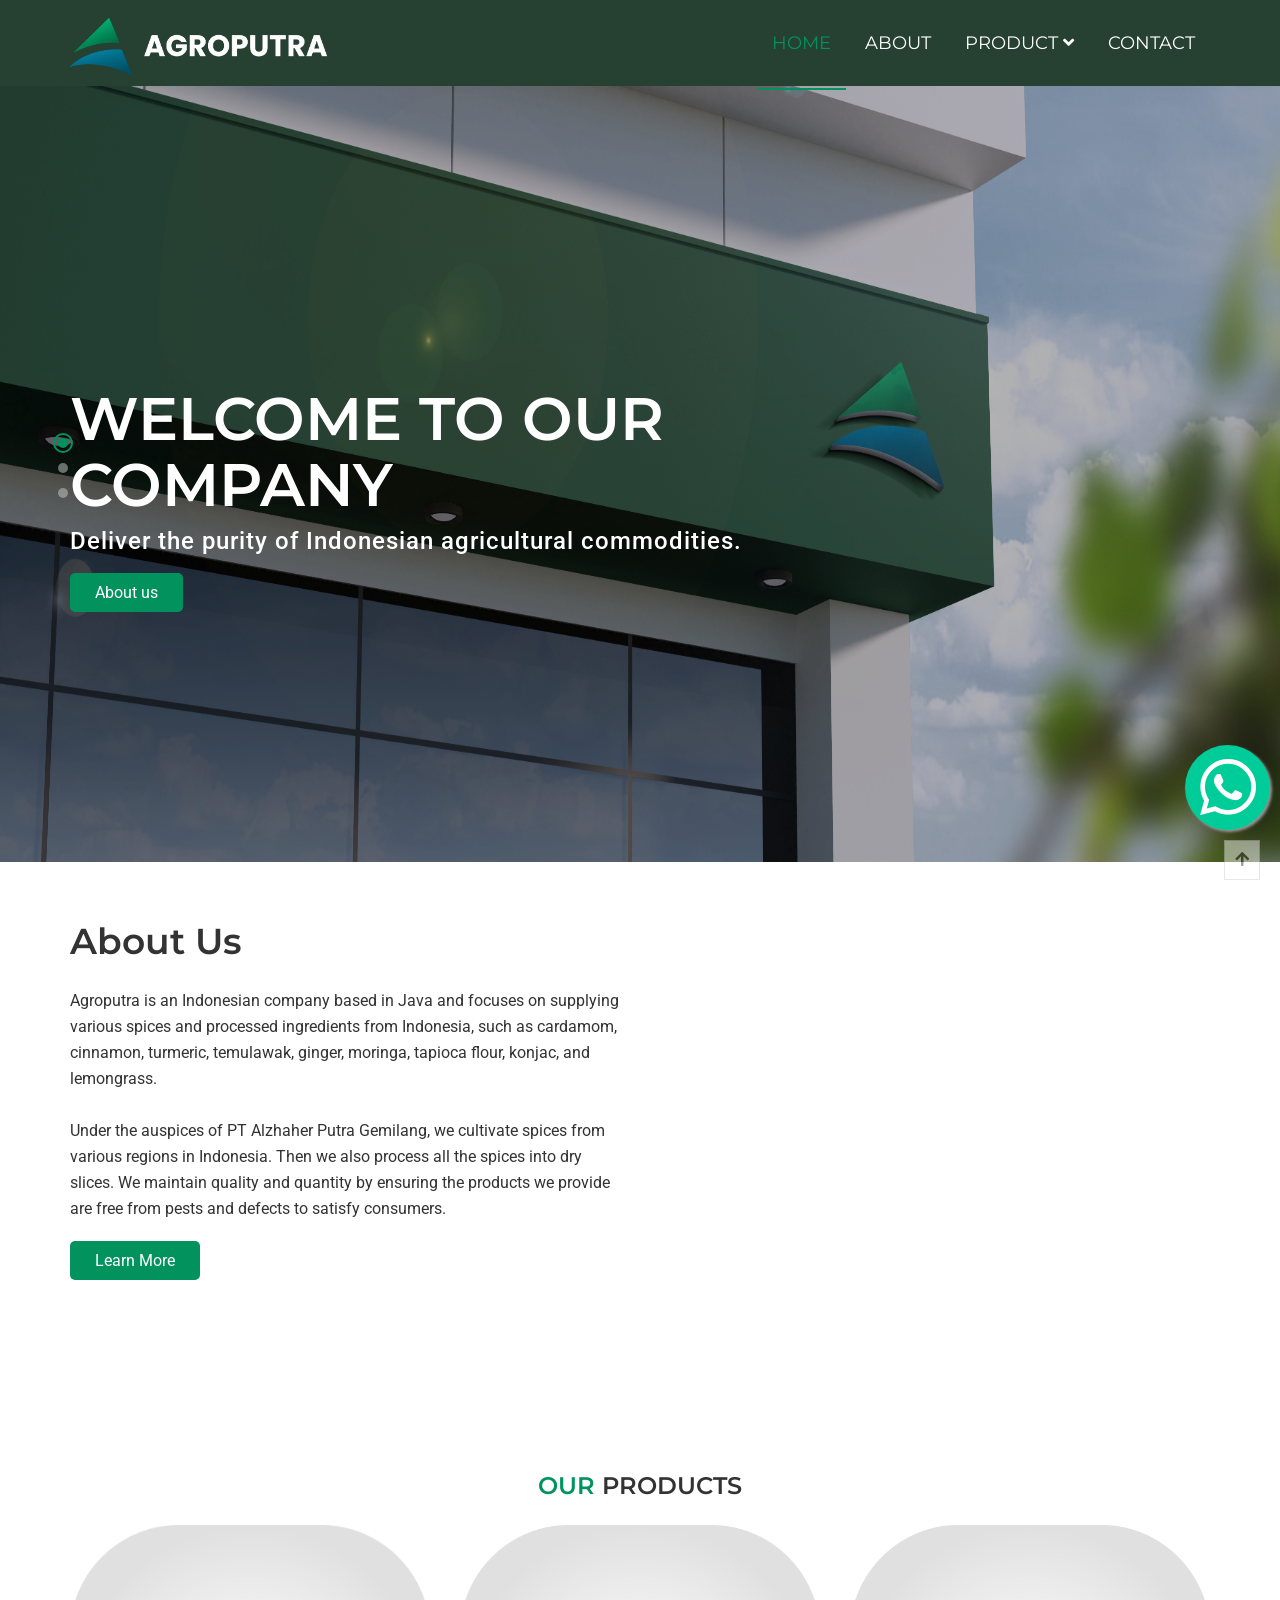
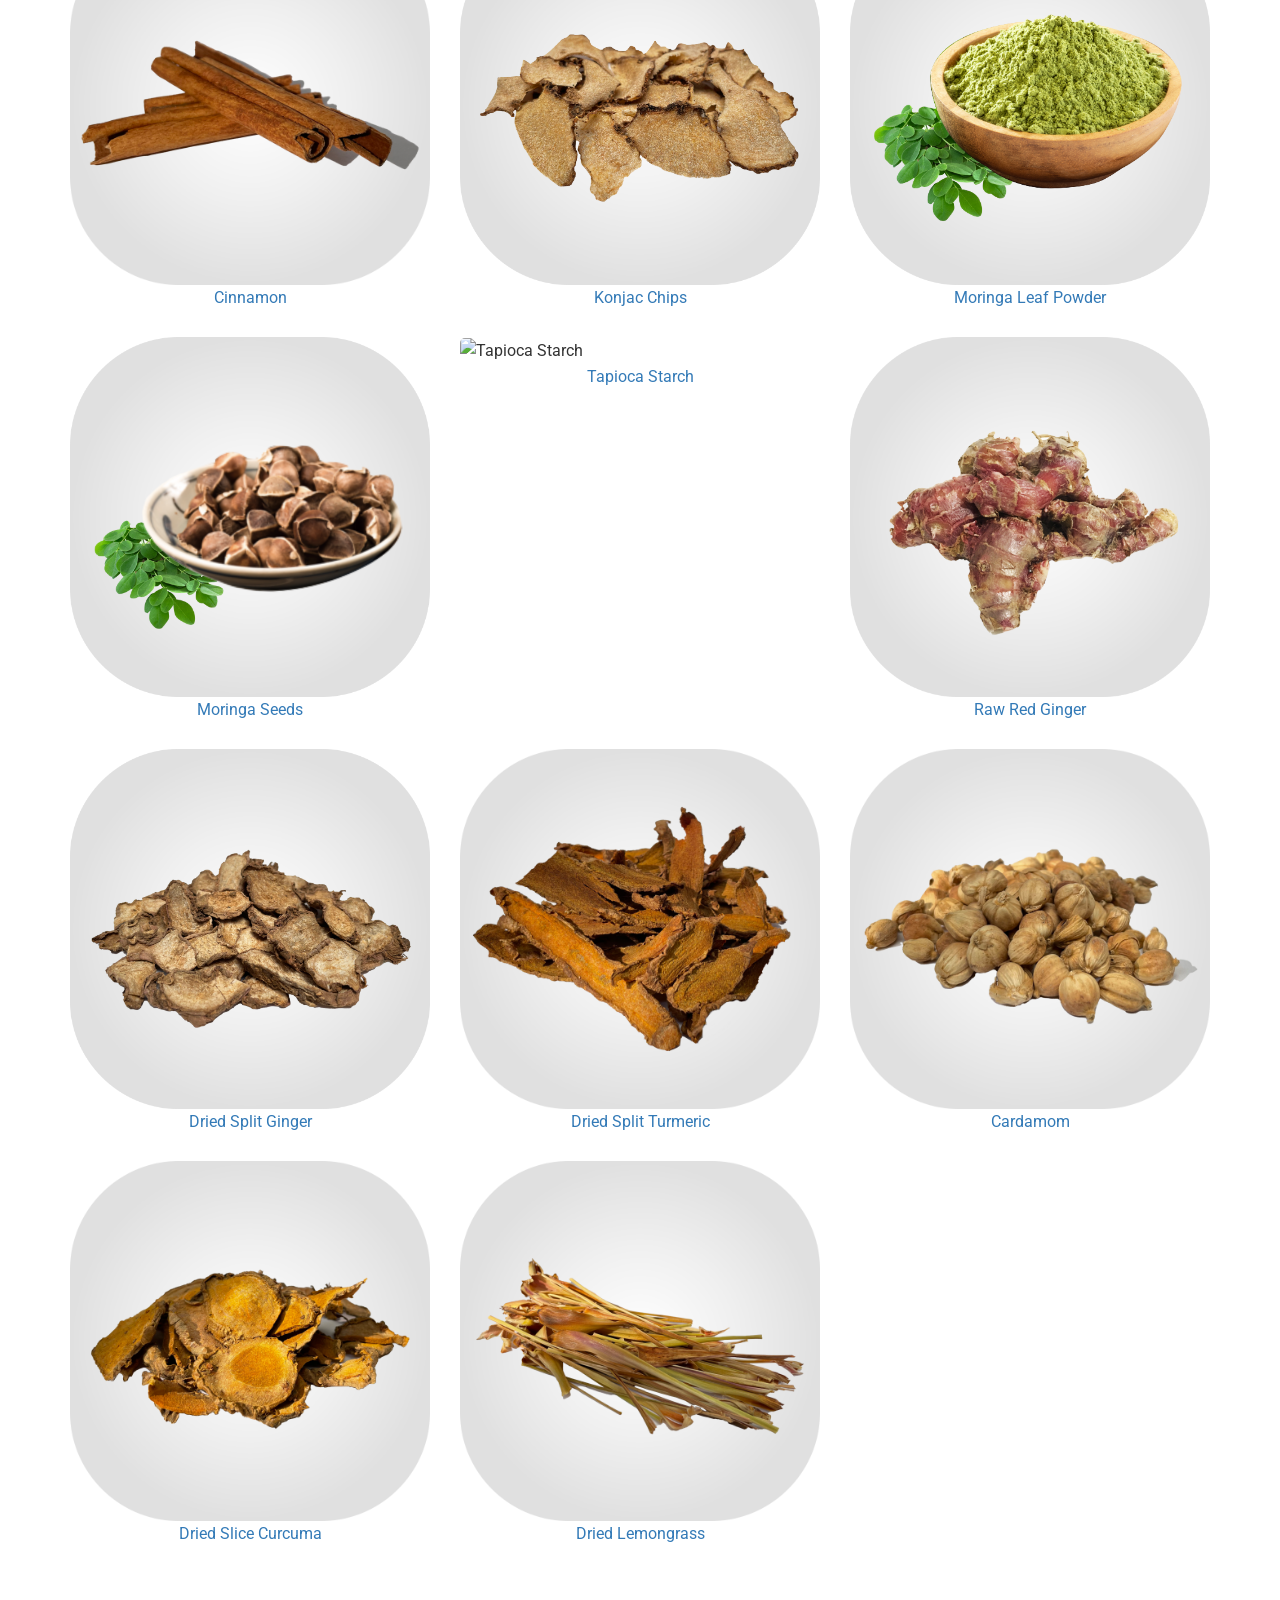
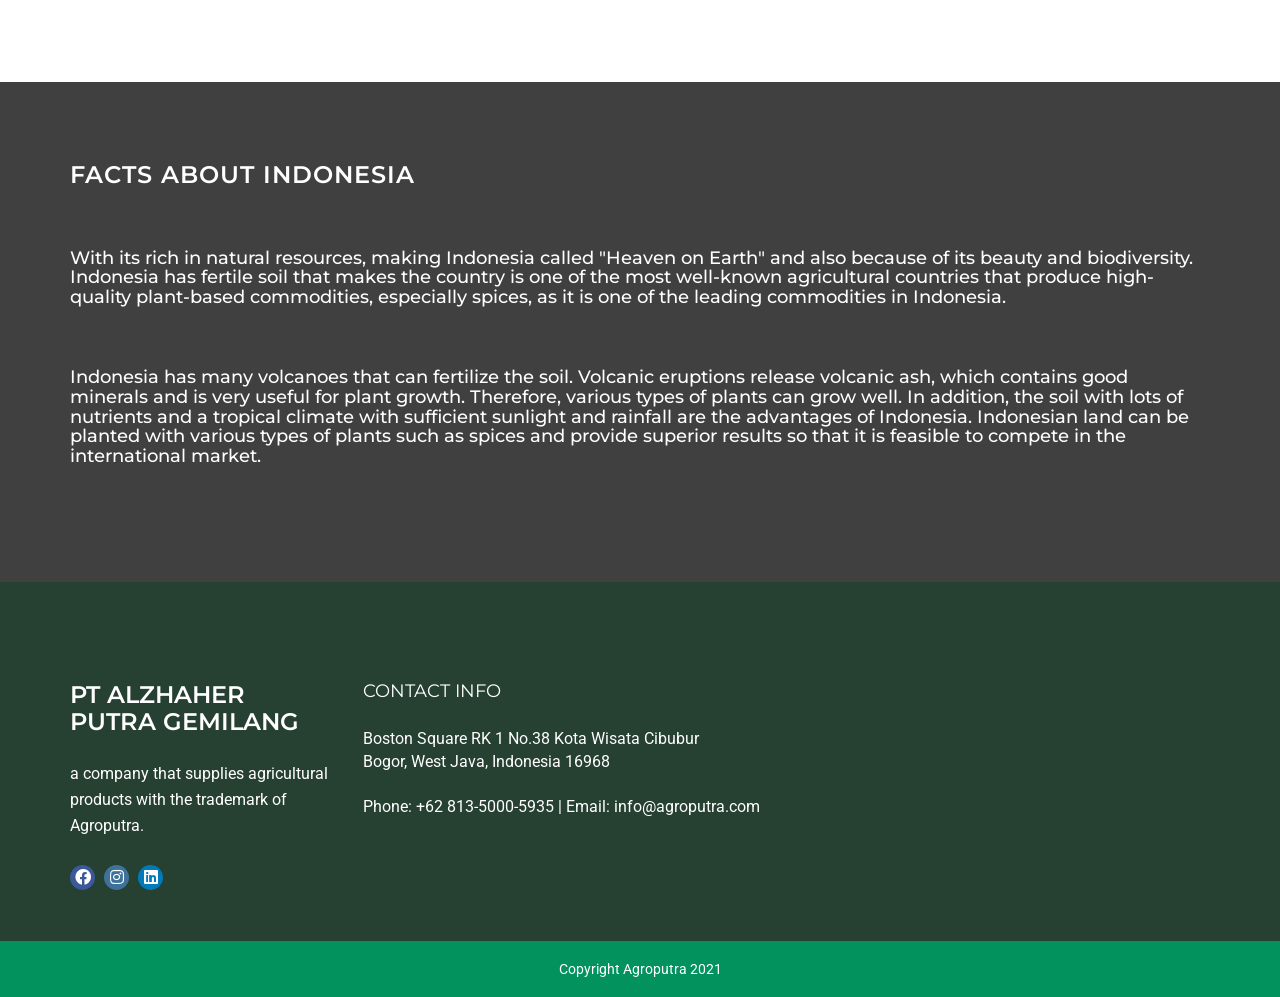
==== commit ff254a02: "14082021" ====
--- a/index.html
+++ b/index.html
@@ -1,6 +1,5 @@
 <!DOCTYPE html>
 <html class="no-js" lang="">
-  <!-- Mirrored from www.theasianweb.com/realestate/ by HTTrack Website Copier/3.x [XR&CO'2014], Wed, 30 Jun 2021 09:24:02 GMT -->
   <head>
     <meta charset="utf-8" />
     <meta http-equiv="x-ua-compatible" content="ie=edge" />
@@ -91,10 +90,14 @@
                         <a>Product <i class="fa fa-angle-down"></i></a>
                         <ul>
                           <li><a href="product-cinnamon.html">Cinnamon</a></li>
+                          <li><a href="product-cardamom.html">Cardamom</a></li>
+                          <li><a href="product-curcuma.html">Curcuma</a></li>
+                          <li><a href="product-lemongrass.html">Lemongrass</a></li>
                           <li><a href="product-porang.html">Konjac</a></li>
                           <li><a href="product-moringa.html">Moringa</a></li>
                           <li><a href="product-jahe.html">Red Ginger</a></li>
                           <li><a href="product-tapioca.html">Tapioca</a></li>
+                          <li><a href="product-turmeric.html">Turmeric</a></li>
                         </ul>
                       </li>
                       <li><a href="contact-us.html">Contact</a></li>
@@ -120,12 +123,16 @@
                     <li><a href="about.html">About</a></li>
                     <li>
                       <a>Product <i class="fa fa-angle-down"></i></a>
-                      <ul>
+                      <ul class="scrollable-menu">
                         <li><a href="product-cinnamon.html">Cinnamon</a></li>
+                        <li><a href="product-cardamom.html">Cardamom</a></li>
+                        <li><a href="product-curcuma.html">Curcuma</a></li>
+                        <li><a href="product-lemongrass.html">Lemongrass</a></li>
                         <li><a href="product-porang.html">Konjac</a></li>
                         <li><a href="product-moringa.html">Moringa</a></li>
                         <li><a href="product-jahe.html">Red Ginger</a></li>
                         <li><a href="product-tapioca.html">Tapioca</a></li>
+                        <li><a href="product-turmeric.html">Turmeric</a></li>
                       </ul>
                     </li>
                     <li><a href="contact-us.html">Contact</a></li>
@@ -201,6 +208,30 @@
       </div>
     </section>
     <!--/Slider Area -->
+    <!-- About Area -->
+    <section class="about-home section">
+      <div class="container">
+        <div class="row">
+          <div class="col-md-6 col-sm-12 col-xs-12">
+            <h1>About Us</h1>
+            <p>Agroputra is an Indonesian company based in Java and focuses on supplying various spices and processed ingredients from Indonesia, such as cardamom, cinnamon, turmeric, temulawak, ginger, moringa, tapioca flour, konjac, and lemongrass.</p>
+            <p>Under the auspices of PT Alzhaher Putra Gemilang, we cultivate spices from various regions in Indonesia. Then we also process all the spices into dry slices. We maintain quality and quantity by ensuring the products we provide are free from pests and defects to satisfy consumers.</p>
+            <a href="about.html" class="btn-a">Learn More</a>
+          </div>
+          <!-- <div class="col-md-2 col-sm-12 col-xs-12">
+            
+          </div> -->
+          <div class="col-md-6 col-sm-12 col-xs-12">
+            <div class="about-image">
+              <img src="images/product/Rempah_adobespark.png" alt="">
+            </div>
+          </div>
+        </div>
+      </div>
+
+    </section>
+
+    <!-- /About Area -->
     <!--Filter Area -->
     <div class="container text-center" id="product" style="position: relative; margin-top: -9.5vh;">
       <div class="row">
@@ -216,7 +247,7 @@
         <div class="row">
           <div class="col-md-8 col-md-offset-2 col-sm-12 col-xs-12">
             <div class="section-heading-v1 text-center">
-              <h3><span>Our</span> product</h3>
+              <h3><span>Our</span> products</h3>
               <!-- <p>
                 We ensure the quality of the products we sell meets
                 international standard quality to fulfill your needs.
@@ -228,8 +259,8 @@
           <div class="col-md-4 col-sm-6 col-xs-12">
             <!-- <a href="images/product/cinnamon.png"> -->
             
-              <img src="images/product/cinnamon.png" alt="" />
-              <p style="text-align: center;"><a href="product-cinnamon.html" style="">Cinnamon</a></p>
+              <img class="modal-target" src="images/product/Cinnamon (1).png" alt="Cinnamon" />
+              <p style="text-align: center;"><a href="product-cinnamon.html">Cinnamon</a></p>
               <!-- <span class="image-cap"><i class="fa fa-eye"></i></span> -->
             
             <!-- </a> -->
@@ -237,8 +268,8 @@
           <div class="col-md-4 col-sm-6 col-xs-12 ">
             <!-- <a href="images/product/Konjac sun dried.png"> -->
               <!-- <figure> -->
-                <img src="images/product/Konjac sun dried.png" alt="" />
-                <p style="text-align: center;"><a href="product-porang.html">Konjac Sun Dried</a></p>
+                <img class="modal-target" src="images/product/New Konjac.png" alt="Konjac Chips" />
+                <p style="text-align: center;"><a href="product-porang.html">Konjac Chips</a></p>
                 <!-- <span class="image-cap"><i class="fa fa-eye"></i></span> -->
               </figure>
             </a>
@@ -246,8 +277,8 @@
           <div class="col-md-4 col-sm-6 col-xs-12 ">
             <!-- <a href="images/product/Moringa powder.png">
               <figure> -->
-                <img src="images/product/Moringa powder.png" alt="" />
-                <p style="text-align: center;"><a href="product-moringa.html">Moringa Powder</a></p>
+                <img class="modal-target" src="images/product/New Moringa.png" alt="Moringa Leaf Powder" />
+                <p style="text-align: center;"><a href="product-moringa.html">Moringa Leaf Powder</a></p>
                 <!-- <span class="image-cap"><i class="fa fa-eye"></i></span> -->
               </figure>
             </a>
@@ -256,8 +287,8 @@
           <div class="col-md-4 col-sm-6 col-xs-12 ">
             <!-- <a href="images/product/Moringa seed.png">
               <figure> -->
-                <img src="images/product/Moringa seed.png" alt="" />
-                <p style="text-align: center;"><a href="product-moringa.html">Moringa Seed</a></p>
+                <img class="modal-target" src="images/product/New Moringa Seed.png" alt="Moringa Seeds" />
+                <p style="text-align: center;"><a href="product-moringa.html">Moringa Seeds</a></p>
                 <!-- <span class="image-cap"><i class="fa fa-eye"></i></span> -->
               </figure>
             </a>
@@ -265,8 +296,8 @@
           <div class="col-md-4 col-sm-6 col-xs-12 ">
             <!-- <a href="images/product/tapioca.png">
               <figure> -->
-                <img src="images/product/tapioca.png" alt="" />
-                <p style="text-align: center;"><a href="product-tapioca.html">Tapioca</a></p>
+                <img class="modal-target" src="images/product/New Tapioka.png" alt="Tapioca Starch" />
+                <p style="text-align: center;"><a href="product-tapioca.html">Tapioca Starch</a></p>
                 <!-- <span class="image-cap"><i class="fa fa-eye"></i></span> -->
               </figure>
             </a>
@@ -274,12 +305,63 @@
           <div class="col-md-4 col-sm-6 col-xs-12">
             <!-- <a href="images/product/Red Ginger 2.png">
               <figure> -->
-                <img src="images/product/Red Ginger 2.png" alt="" />
-                <p style="text-align: center;"><a href="product-jahe.html">Red Ginger</a></p>
-                <!-- <span class="image-cap"><i class="fa fa-eye"></i></span> -->
-              </figure>
-            </a>
-          </div>
+                <img class="modal-target" src="images/product/New Ginger.png" alt="Raw Red Ginger" />
+                <p style="text-align: center;"><a href="product-jahe.html">Raw Red Ginger</a></p>
+                <!-- <span class="image-cap"><i class="fa fa-eye"></i></span> -->
+              </figure>
+            </a>
+          </div>
+          <div class="col-md-4 col-sm-6 col-xs-12">
+            <!-- <a href="images/product/Red Ginger 2.png">
+              <figure> -->
+                <img class="modal-target" src="images/product/New Dried Ginger.png" alt="Dried Split Ginger" />
+                <p style="text-align: center;"><a href="product-jahe.html">Dried Split Ginger</a></p>
+                <!-- <span class="image-cap"><i class="fa fa-eye"></i></span> -->
+              </figure>
+            </a>
+          </div>
+          <div class="col-md-4 col-sm-6 col-xs-12">
+            <!-- <a href="images/product/Red Ginger 2.png">
+              <figure> -->
+                <img class="modal-target" src="images/product/Turmeric.png" alt="Dried Split Turmeric" />
+                <p style="text-align: center;"><a href="product-turmeric.html">Dried Split Turmeric</a></p>
+                <!-- <span class="image-cap"><i class="fa fa-eye"></i></span> -->
+              </figure>
+            </a>
+          </div>
+          <div class="col-md-4 col-sm-6 col-xs-12">
+            <!-- <a href="images/product/Red Ginger 2.png">
+              <figure> -->
+                <img class="modal-target" src="images/product/Cardamom.png" alt="Cardamom" />
+                <p style="text-align: center;"><a href="product-cardamom.html">Cardamom</a></p>
+                <!-- <span class="image-cap"><i class="fa fa-eye"></i></span> -->
+              </figure>
+            </a>
+          </div>
+          <div class="col-md-4 col-sm-6 col-xs-12">
+            <!-- <a href="images/product/Red Ginger 2.png">
+              <figure> -->
+                <img class="modal-target" src="images/product/Curcuma.png" alt="Dried Slice Curcuma" />
+                <p style="text-align: center;"><a href="product-curcuma.html">Dried Slice Curcuma</a></p>
+                <!-- <span class="image-cap"><i class="fa fa-eye"></i></span> -->
+              </figure>
+            </a>
+          </div>
+          <div class="col-md-4 col-sm-6 col-xs-12">
+            <!-- <a href="images/product/Red Ginger 2.png">
+              <figure> -->
+                <img class="modal-target" src="images/product/Lemongrass.png" alt="Dried Lemongrass" />
+                <p style="text-align: center;"><a href="product-lemongrass.html">Dried Lemongrass</a></p>
+                <!-- <span class="image-cap"><i class="fa fa-eye"></i></span> -->
+              </figure>
+            </a>
+          </div>
+          <div id="modal" class="modal">
+            <span id="modal-close" class="modal-close">&times;</span>
+            <img id="modal-content" class="modal-content">
+            <div id="modal-caption" class="modal-caption"></div>
+          </div>
+          
           
         </div>
       </div>
@@ -411,7 +493,7 @@
     <script src="js/main.js"></script>
     <!-- <div id="myDiv"></div> -->
     <a href="https://wa.me/message/EXVAOGIS7V4VP1" class="float">
-      <i class="fab fa-whatsapp fa-2x my-float"></i>
+      <i class="fab fa-whatsapp fa-4x my-float"></i>
     </a>
   </body>
   <!-- <script type="text/javascript">
--- a/style.css
+++ b/style.css
@@ -434,7 +434,7 @@
   margin-bottom: 0;
   padding: 0;
   line-height: 100%;
-  background-color: #ffffff;
+  background-color: #264032;
 }
 
 header .header-navbar .main-menu nav ul li,
@@ -447,7 +447,7 @@
 header .main-menu-v2 .menu-hiden nav ul>li>a {
   background-color: transparent;
   font-size: 18px;
-  color: #333333;
+  color: #ffffff;
   border-bottom: 2px solid transparent;
   line-height: 86px;
   font-family: 'Montserrat', sans-serif;
@@ -854,7 +854,7 @@
   z-index: 9;
   width: 100%;
   /* tambahan */
-  margin-top: 88px;
+  margin-top: 86px;
 }
 
 .slider-area .slider-home1 .slider-item img {
@@ -1315,6 +1315,51 @@
   background-color: #333;
 }
 
+/* Tambahan About */
+
+.about-home {
+  position: relative;
+  /* tambahan */
+  margin-top: 60px;
+  margin-bottom: 150px;
+}
+
+.about-home .about-content h2 {
+  text-transform: uppercase;
+  color: #444444;
+}
+
+.about-home .about-content h2 span {
+  color: #01925E;
+}
+
+.about-home .about-content h4 {
+  font-weight: 500;
+  font-family: 'Roboto', sans-serif;
+  color: #222222;
+  line-height: 1.5em;
+  letter-spacing: 1px;
+}
+
+.about-home .about-content p {
+  color: #222222;
+  margin: 0 0 75px;
+}
+
+.about-home a {
+  background-color: #01925E;
+  padding: 10px 25px;
+}
+
+.about-home .about-content a:hover {
+  background-color: #01925E;
+}
+
+.about-home img {
+  max-width: 100%;
+  display: block;
+}
+
 /*....................................
 5. Feature Properties area start here
 ....................................*/
@@ -1739,7 +1784,6 @@
 
 .property-details-area .content-details-one .last-details ul>li {
   font-weight: 500;
-  text-transform: uppercase;
 }
 
 .property-details-area .content-details-one .last-details a {
@@ -3847,7 +3891,7 @@
 ....................................*/
 footer {
   position: relative;
-  background-color: #3b3b3b;
+  background-color: #264032;
   color: #ffffff;
 }
 
@@ -4173,20 +4217,110 @@
 
 .float{
   position:fixed;
-	width:60px;
-	height:60px;
+	width:85px;
+	height:85px;
 	bottom:70px;
 	right:10px;
 	background-color:#0C9;
 	color:#FFF;
-	border-radius:50px;
+	border-radius:90px;
 	text-align:center;
 	box-shadow: 2px 2px 3px #999;
   z-index: 999;
 }
 .my-float{
-	margin-top:14px;
-}
+	margin-top:10px;
+}
+
+.scrollable-menu{
+  height: auto;
+  max-height: 200px;
+  overflow-x: hidden;
+  overflow-y: scroll;
+}
+
+.modal-target {
+  width: auto;
+  border-radius: 5px;
+  cursor: pointer;
+  transition: 0.3s;
+}
+
+.modal-target:hover {opacity: 0.7;}
+
+/* The Modal (background) */
+.modal {
+  display: none; /* Hidden by default */
+  position: fixed; /* Stay in place */
+  z-index: 999999999999; /* Sit on top */
+  padding-top: 100px; /* Location of the box */
+  left: 0;
+  top: 0;
+  width: 100%; /* Full width */
+  height: 100%; /* Full height */
+  overflow: auto; /* Enable scroll if needed */
+  background-color: rgb(0,0,0); /* Fallback color */
+  background-color: rgba(0,0,0,0.8); /* Black w/ opacity */
+}
+
+/* Modal Content (image) */
+.modal-content {
+  margin: auto;
+  display: block;
+  width: 80%;
+  opacity: 1 !important;
+  max-width: 700px;
+}
+
+/* Caption of Modal Image */
+.modal-caption {
+  margin: auto;
+  display: block;
+  width: 80%;
+  max-width: 700px;
+  text-align: center;
+  color: white;
+  font-weight: 700;
+  font-size: 1em;
+  margin-top: 32px;
+}
+
+/* Add Animation */
+.modal-content, .modal-caption {  
+  -webkit-animation-name: zoom;
+  -webkit-animation-duration: 0.6s;
+  animation-name: zoom;
+  animation-duration: 0.6s;
+}
+
+@-webkit-keyframes zoom {
+  from {-webkit-atransform:scale(0)} 
+  to {-webkit-transform:scale(1)}
+}
+
+@keyframes zoom {
+  from {transform:scale(0)} 
+  to {transform:scale(1)}
+}
+
+/* The Close Button */
+.modal-close {
+  position: absolute;
+  top: 15px;
+  right: 35px;
+  color: #f1f1f1;
+  font-size: 40px;
+  font-weight: bold;
+  transition: 0.3s;
+}
+
+.modal-close:hover,
+.modal-close:focus {
+  color: #bbb;
+  text-decoration: none;
+  cursor: pointer;
+}
+
 
 /*....................................
 
@@ -4209,7 +4343,7 @@
 
 @media screen and (max-width: 1199px) {
   .slider-area .slider-home1 {
-    margin-top: 95px;
+    margin-top: 90px;
   }
 
   .content-style {
@@ -4231,11 +4365,17 @@
   }
   
   .slider-area .slider-home1 {
-    margin-top: 94px;
+    margin-top: 90px;
   }
 
   .content-style {
     margin-left: 70px;
+  }
+
+  .about-home img {
+    max-width: 100%;
+    display: block;
+    margin-top: 50px;
   }
 }
 
